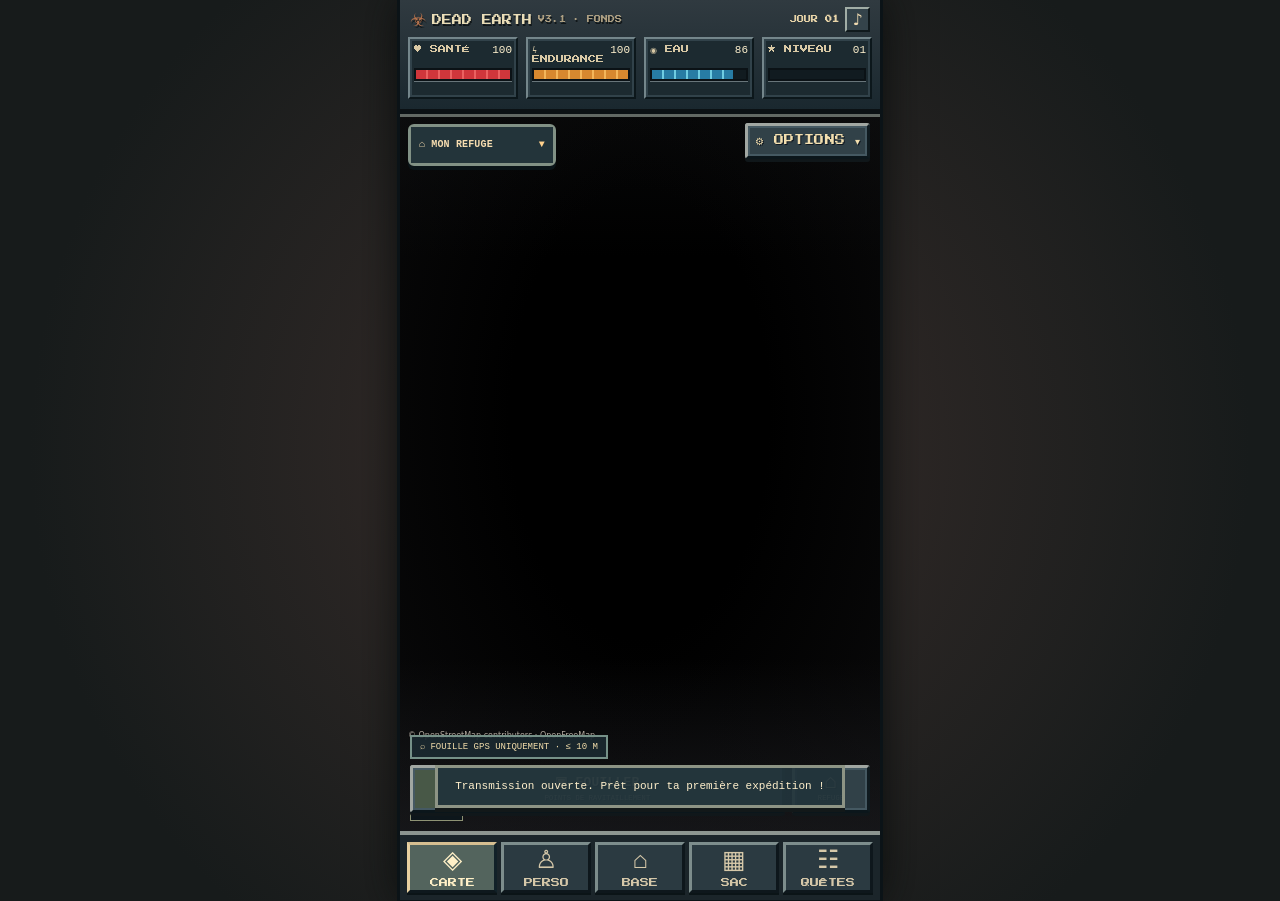
==== index .html @ 348d6e17 "Add files via upload" ====
<!doctype html>
<html lang="fr">
<head>
  <meta charset="utf-8">
  <meta name="viewport" content="width=device-width,initial-scale=1,viewport-fit=cover,maximum-scale=5">
  <meta name="theme-color" content="#151b20">
  <meta name="description" content="DEAD EARTH : un jeu mobile de survie zombie en pixel art sur une carte GPS du monde réel.">
  
  
  <link rel="preconnect" href="https://fonts.googleapis.com">
  <link href="https://fonts.googleapis.com/css2?family=Press+Start+2P&display=swap" rel="stylesheet">
  
  
  <title>DEAD EARTH — V3.1 Fonds externes</title>
<style>
:root{--bg:#15191c;--ink:#eadbc0;--muted:#b8ad92;--panel:#29383e;--panel-deep:#1b282f;--panel-light:#60727a;--edge:#8d9691;--dark:#0e161a;--red:#da4c4b;--gold:#e6a450;--blue:#59b9da;--green:#8dc07c;--orange:#e08c55;--pixel:'Press Start 2P','Courier New',monospace}
*{box-sizing:border-box}html,body{height:100%;margin:0}body{font-family:system-ui,-apple-system,'Trebuchet MS',sans-serif;color:var(--ink);background:radial-gradient(circle at center,#3b2f2c,#171b1b 78%)}button,input{font:inherit}button{cursor:pointer;-webkit-tap-highlight-color:transparent}button:disabled{opacity:.52;cursor:not-allowed;filter:grayscale(.3)}button:focus-visible,input:focus-visible{outline:2px solid #f0cb77;outline-offset:2px}button:active:not(:disabled){transform:translateY(2px)}[hidden]{display:none!important}.sr-only{position:absolute!important;height:1px;width:1px;overflow:hidden;clip:rect(0,0,0,0);white-space:nowrap}
#app{height:100dvh;width:100%;max-width:480px;margin:0 auto;background:#202629;display:flex;flex-direction:column;box-shadow:0 0 0 3px #0b1317,0 0 40px #090c0b}
.topbar{height:102px;flex:0 0 auto;padding:8px 8px 7px;background:linear-gradient(#303a40,#1a282f);border-bottom:5px solid #0b1114;box-shadow:0 3px 0 #626964;z-index:40;position:relative}
.top-line{height:23px;display:flex;align-items:center;justify-content:space-between;gap:10px;margin:0 2px 6px}.brand{font:10px var(--pixel);color:#eaddb7;display:flex;align-items:center;gap:6px;white-space:nowrap;text-shadow:1px 2px #111719}.brand .brand-icon{color:#b7734d;font:18px system-ui}.brand small{font:7px var(--pixel);color:#ad9f82;letter-spacing:0}.top-actions{display:flex;align-items:center;gap:6px}.day-pill{white-space:nowrap;font:7px var(--pixel);color:#e8d4a8}.tiny-button{width:25px;height:25px;padding:0;background:#34434a;border:2px solid;border-color:#a1ada6 #111a1d #111a1d #a1ada6;color:#f0dbb1}
.stats-strip{display:grid;grid-template-columns:repeat(4,minmax(0,1fr));gap:5px}.stat{background:#1c2a30;border:2px solid;border-color:#74868b #0c171b #0c171b #74868b;padding:5px 4px;height:57px;box-shadow:inset 0 0 0 2px #31424a}.stat-title{display:flex;justify-content:space-between;gap:1px;align-items:baseline;height:24px;font:clamp(6px,1.52vw,8px) var(--pixel);color:#d9c9a5}.stat-title strong{font:clamp(8px,2.1vw,11px) monospace;color:#fff2cf}.pixel-track{width:100%;height:13px;background:#111b20;border:2px solid #0b1216;box-shadow:0 1px #68757a;overflow:hidden}.pixel-track i{display:block;width:50%;height:100%;transition:width .25s steps(10,end)}.pixel-track i.red{background:repeating-linear-gradient(90deg,#cf363b 0 10px,#ea6160 10px 12px)}.pixel-track i.gold{background:repeating-linear-gradient(90deg,#d7882f 0 10px,#f4b65a 10px 12px)}.pixel-track i.blue{background:repeating-linear-gradient(90deg,#277ca4 0 10px,#6ecce2 10px 12px)}.pixel-track i.green{background:repeating-linear-gradient(90deg,#507e43 0 10px,#9ccc7b 10px 12px)}
.viewport{position:relative;flex:1;min-height:0;overflow:hidden;background:#564a40}.page{position:absolute;inset:0;display:none}.page.active{display:block}
#page-map{overflow:hidden;background:#6e665b}
.map-wrap,#map{position:absolute;inset:0;width:100%;height:100%;min-height:0!important}#map{background:#786c5e}#map canvas{outline:none;image-rendering:pixelated!important;touch-action:none}.map-vignette,.map-art-filter{position:absolute;inset:0;pointer-events:none}.map-vignette{background:radial-gradient(ellipse at 50% 42%,transparent 38%,#19191b66 100%),linear-gradient(180deg,#181a1c42,transparent 20%,transparent 76%,#1d1e22ab);z-index:1}.map-art-filter{opacity:.14;background:repeating-linear-gradient(135deg,#261e1a25 0 2px,transparent 2px 13px);mix-blend-mode:multiply;z-index:1}.map-fallback{position:absolute;z-index:3;top:43%;left:16px;right:16px;text-align:center;pointer-events:none;background:#18262bbd;font-size:11px;padding:12px}
.pixel-frame{border:5px solid;border-color:#6d8385 #101b21 #0b141a #8e9991;border-radius:6px;box-shadow:inset 0 0 0 3px #293a41,0 0 0 2px #11171a,0 4px 0 #101414;background:linear-gradient(136deg,#304047,#233239 68%,#273841);color:#eee2bf}
.map-top{position:absolute;z-index:15;left:10px;right:10px;top:10px;display:flex;gap:7px;justify-content:space-between;pointer-events:none}.map-top>*{pointer-events:auto}.sector-card{min-width:158px;max-width:60%;padding:10px 8px 8px;display:flex;flex-direction:column;gap:4px}.eyebrow{font:6px var(--pixel);color:#afc3ba;letter-spacing:.2px}.sector-card>strong{font:9px var(--pixel);letter-spacing:-.4px;white-space:nowrap;text-shadow:1px 2px #000}.mini-status{font:9px monospace;color:#eec49a}.mini-status b{color:#ff9b7b}.threat-track{height:6px;background:#111719;border:1px solid #101517}.threat-track div{height:100%;background:#d4624d;width:20%;transition:width .25s}.map-utilities{display:flex;flex-direction:column;gap:6px;align-items:flex-end}.pixel-button{background:#314148;color:#f3dfaf;border:3px solid;border-color:#a1a7a2 #0f1a1f #0b161b #a1a7a2;box-shadow:inset 0 0 0 2px #455962,0 3px 0 #10171a;border-radius:3px;font:10px 'Courier New',monospace;font-weight:900;text-shadow:1px 1px #111820;min-height:36px;padding:8px 9px;letter-spacing:.2px}.pixel-button:hover:not(:disabled){background:#46545a}.pixel-button.utility{font-size:9px;min-height:29px;padding:6px 7px;white-space:nowrap}.pixel-button.full{width:100%;margin-top:10px}.pixel-button small{display:block;font:7px 'Courier New',monospace;opacity:.85;margin-top:3px}.pixel-button.selected{color:#f7d994;border-color:#f3c87a #182027 #182027 #f3c87a}.pixel-button:disabled{opacity:.43}
.action-dock{position:absolute;z-index:18;left:12px;right:12px;bottom:174px;display:flex;gap:7px;align-items:flex-end}.remote-chip{position:absolute;bottom:100%;left:0;background:#1b2a30e5;border:2px solid #769188;padding:5px 8px;margin-bottom:6px;font:9px monospace;color:#f1dcaa;white-space:nowrap}.main-action{flex:1;height:48px;font-size:13px;line-height:1.1;text-align:center;background:#485847}.refuge-action{flex:0 0 78px;height:48px;font-size:21px;line-height:1;padding-top:3px}.refuge-action small{margin-top:1px}
.survivor-figure{position:absolute;z-index:12;left:50%;bottom:145px;width:min(63vw,246px);height:min(43vh,332px);pointer-events:none;transform:translateX(-50%);animation:heroIdle 2.1s ease-in-out infinite}.hero-target{position:absolute;left:50%;top:20%;height:min(210px,29vh);aspect-ratio:1;border:2px solid #ead09f77;border-radius:50%;transform:translateX(-50%);box-shadow:0 0 0 1px #1a18174f;pointer-events:none}.hero-target:before,.hero-target:after{content:"";position:absolute;background:#ead09f99}.hero-target:before{height:2px;width:16px;left:-9px;top:50%}.hero-target:after{width:2px;height:16px;top:-8px;left:50%}
@keyframes heroIdle{0%,100%{transform:translate(-50%,0)}50%{transform:translate(-50%,-3px)}}@keyframes heroWalk{0%,100%{transform:translate(-50%,-2px) rotate(-1deg)}50%{transform:translate(-50%,3px) rotate(1deg)}}@keyframes heroRun{0%,100%{transform:translate(-50%,-5px) rotate(-2deg)}50%{transform:translate(-50%,5px) rotate(2deg)}}@keyframes heroScavenge{0%,100%{transform:translate(-50%,0) rotate(-1deg)}50%{transform:translate(-50%,8px) rotate(5deg)}}@keyframes heroEat{0%,100%{transform:translate(-50%,0)}50%{transform:translate(-50%,-3px) rotate(-2deg)}}@keyframes heroHurt{0%,100%{filter:brightness(1);transform:translate(-50%,0)}50%{filter:brightness(1.5) sepia(.5);transform:translate(calc(-50% + 5px),0)}}
.survivor-figure.walk{animation:heroWalk .4s steps(2,end) infinite}.survivor-figure.run{animation:heroRun .24s steps(2,end) infinite}.survivor-figure.scavenge{animation:heroScavenge .48s steps(2,end) infinite}.survivor-figure.eat,.survivor-figure.drink{animation:heroEat .6s steps(2,end) infinite}.survivor-figure.hurt{animation:heroHurt .18s steps(2,end) 6}
.status-toast{position:absolute;z-index:21;left:25%;right:25%;bottom:52%;font:7px var(--pixel);text-align:center;color:#ffe9af;text-shadow:1px 2px #141615;pointer-events:none;opacity:0;transition:opacity .15s}.status-toast.show{opacity:1}
.game-panels{position:absolute;z-index:17;bottom:0;left:0;right:0;height:176px;display:flex;justify-content:space-between;align-items:flex-end;gap:16px;padding:0 7px 5px;pointer-events:none;background:linear-gradient(0deg,#1b2528bb,transparent 80%)}.game-panels>button{pointer-events:auto;text-align:left;font:inherit;cursor:pointer}.portrait-panel{height:165px;width:39%;max-width:183px;padding:7px 7px 6px;position:relative;display:flex;flex-direction:column;gap:2px;justify-content:space-between}.pocket-panel{height:165px;width:39%;max-width:183px;padding:7px 7px 6px;display:flex;flex-direction:column;gap:5px}.panel-title{font:clamp(7px,1.9vw,10px) var(--pixel);color:#f1ddb2;white-space:nowrap;text-shadow:2px 2px #090d0e}.hero-portrait{width:65%;height:72px;object-fit:cover;object-position:center 16%;border:3px solid;border-color:#718e8d #0c171b #0c171b #81908c;image-rendering:pixelated;background:#293337}.panel-mini-label{font:7px var(--pixel);color:#e7d2a2}.panel-mini-label.subtle{font-size:5px;white-space:nowrap;color:#b5bba8}.portrait-track{height:9px;border:2px solid #152025;background:#0e171b;width:100%;overflow:hidden}.portrait-track i{display:block;height:100%;width:45%;background:repeating-linear-gradient(90deg,#d94949 0 11px,#ef7272 11px 14px)}#miniEnergyBar{background:repeating-linear-gradient(90deg,#e6994a 0 11px,#ffc86d 11px 14px)}.mini-inventory{display:grid;grid-template-columns:repeat(3,1fr);gap:2px;align-content:stretch;flex:1;min-height:0}.mini-slot{min-width:0;min-height:0;position:relative;display:grid;place-items:center;overflow:hidden;background:#17242b;border:2px solid;border-color:#5b717a #0e181e #0e181e #5b717a}.mini-slot img{width:100%;height:100%;object-fit:cover;image-rendering:pixelated;mix-blend-mode:normal}.mini-slot em{position:absolute;bottom:0;right:0;background:#101b22c7;color:#fff4d5;text-shadow:1px 1px #000;padding:0 2px;font:9px monospace;font-weight:900;font-style:normal}.pocket-capacity{font:6px var(--pixel);color:#acb4a5;white-space:nowrap}
.mobile-nav{flex:0 0 auto;min-height:64px;display:grid;grid-template-columns:repeat(5,1fr);gap:4px;padding:7px 7px max(7px,env(safe-area-inset-bottom));background:#1b252a;border-top:4px solid #8d9691;z-index:30;position:relative}.nav-item{border:3px solid;border-color:#7d8d8c #0e171c #0e171c #7d8d8c;background:#2b3a41;color:#d6c8a9;box-shadow:0 2px #0b1417;padding:4px 1px 3px;display:flex;align-items:center;flex-direction:column;justify-content:center;gap:4px}.nav-item span{font:25px monospace;line-height:1}.nav-item b{font:clamp(6px,1.85vw,9px) var(--pixel);font-weight:400}.nav-item.active{background:#53645d;color:#fff0c7;border-color:#d6bf91 #112128 #0e181d #e7d1a1}
.scroll-page{overflow-y:auto;overscroll-behavior:contain;padding:16px 11px 28px;background:linear-gradient(#554b42ec,#292f2efd),repeating-linear-gradient(90deg,#605449 0 20px,#65594c 20px 21px)}.scroll-page h1{font:clamp(15px,4.5vw,22px) var(--pixel);line-height:1.6;color:#ffe9b5;margin:5px 2px 17px;text-shadow:3px 3px #141a1c}.page-panel,.character-card{padding:13px 12px;margin-bottom:14px}.pixel-heading{font:9px var(--pixel);color:#e9d9b2;border-bottom:2px solid #718887;padding-bottom:11px;margin-bottom:13px;line-height:1.65}.character-profile{display:grid;grid-template-columns:38% minmax(0,1fr);gap:12px;margin-bottom:15px;align-items:center}.character-image{height:190px;background:radial-gradient(#596454,#1e2c32);border:4px solid;border-color:#82918c #0d161a #0d161a #82918c;overflow:hidden;display:flex;justify-content:center;align-items:flex-end}.character-summary{min-width:0}.character-summary>b{font:9px var(--pixel);line-height:1.65;color:#ffdf9f;display:block;margin-bottom:10px}.character-summary>span{font:9px monospace;display:block;margin-bottom:10px}.character-summary strong{color:#9fcf8b}.info-line{display:flex;justify-content:space-between;gap:10px;margin:8px 0;font:11px monospace;color:#c1c9b8;border-bottom:1px dashed #6a7a77;padding-bottom:5px}.info-line strong{color:#e9dcbb;text-align:right}.help-text,.hint{color:#c7c4b5;font-size:12px;line-height:1.55}.metric-row,.meter-row{display:flex;justify-content:space-between;gap:10px;margin:10px 0 5px;font:11px monospace}.metric-row strong{color:#efd19c}.pixel-track.dark{background:#121a1e;margin-bottom:12px}.action-list{display:grid;gap:8px}.action-list .pixel-button{text-align:left;padding:11px}.base-visual{height:160px;border:4px solid #101a1e;display:flex;flex-direction:column;align-items:center;justify-content:center;gap:7px;background:radial-gradient(circle,#4c594b 4%,#26342f 55%,#1b292a)}.base-safe-square{height:77px;width:80px;border:4px solid #79b68a;box-shadow:0 0 20px #79b68a66;display:grid;place-items:center;font:67px monospace;color:#d3e6b7}.base-visual span{font:8px var(--pixel)}.inventory-grid{display:grid;grid-template-columns:repeat(3,minmax(0,1fr));gap:6px;margin-top:15px}.item-card{padding:5px;min-width:0;min-height:126px;display:flex;flex-direction:column;justify-content:space-between;align-items:center;background:#1a2930;border:3px solid;border-color:#6d858b #0e181d #0e181d #6d858b}.item-symbol{height:74px;width:100%;display:grid;place-items:center}.item-card b{font:10px monospace;color:#e5dfc3;text-align:center;line-height:1.1}.item-card small{font:9px monospace;color:#b9beb6}.item-card.empty{opacity:.5}.item-list{display:grid;gap:9px}.upgrade-card,.mission-card{background:#1a292f;border:3px solid;border-color:#5b777a #101b20 #101b20 #5b777a;padding:10px;display:flex;flex-wrap:wrap;align-items:center;justify-content:space-between;gap:8px}.upgrade-card>div{flex:1 1 160px}.upgrade-card strong,.mission-card strong{display:block;font:11px monospace;color:#f6e2b8}.upgrade-card p,.mission-card p{font:10px monospace;color:#aebbad;line-height:1.45;margin:5px 0 0}.upgrade-card button,.mission-card button{padding:7px 10px}.progress{height:10px;width:100%;background:#111e22;border:2px solid #121617;margin:6px 0}.progress>div{height:100%;background:repeating-linear-gradient(90deg,#689a70 0 10px,#a0c885 10px 12px)}.mission-card{display:block}.mission-card-head{display:flex;justify-content:space-between;gap:10px;font:10px monospace}.mission-card>button{margin-top:9px}.journal{max-height:210px;overflow-y:auto}.log-entry{display:grid;grid-template-columns:85px 1fr;gap:5px;font:11px monospace;padding:8px 0;border-bottom:1px dashed #60736f;color:#ddd3b8}.log-entry time{color:#b1a07d}.danger-button{color:#ffb5a3}
.drawer-scrim{position:fixed;inset:0;background:#0b1016c0;z-index:65}.drawer{position:fixed;z-index:70;left:50%;bottom:0;width:min(100%,480px);transform:translateX(-50%);border-bottom:0;border-radius:10px 10px 0 0;max-height:min(78dvh,680px);display:flex;flex-direction:column}.drawer-head{height:56px;padding:11px 12px;display:flex;align-items:center;justify-content:space-between;border-bottom:3px solid #111c1f;flex:0 0 auto}.drawer-head h2{font:11px var(--pixel);color:#ffe0a3;margin:0}.close-button{width:32px;height:32px;background:#263740;color:#f0caac;border:3px solid #7f9290;font:23px monospace;line-height:1}.drawer-body{padding:11px 12px 25px;overflow-y:auto;overscroll-behavior:contain}.poi-list{display:flex;gap:7px;overflow-x:auto;padding:3px 3px 11px;margin-bottom:9px}.poi-card{flex:0 0 142px;display:grid;grid-template-columns:30px 1fr;gap:7px;background:#1e3036;border:3px solid #5e7475;color:#dfd6bc;padding:8px;min-height:75px;text-align:left}.poi-card.active{border-color:#eccb84;background:#4b4c3a}.poi-symbol{font-size:26px;line-height:1}.poi-card b{font:10px monospace;display:block}.poi-card small{font:9px monospace;display:block;color:#b4bfae;margin-top:4px;line-height:1.2}.poi-danger{grid-column:1/-1;color:#ed8e82;font:10px monospace}.target-card{padding:12px;background:#17262b;border:3px solid;border-color:#6c8181 #0b171d #0b171d #6c8181}.target-eyebrow{color:#b8b99e;font:9px var(--pixel);line-height:1.65}.target-card h3{font:15px monospace;color:#f4d69a;margin:8px 0}.target-card>p{font-size:12px;color:#b9bcae;line-height:1.5;margin:8px 0}.target-info{display:flex;justify-content:space-between;gap:12px;flex-wrap:wrap;font:10px monospace;color:#c9c9ab;border-bottom:1px solid #556b67;padding:8px 0}.search-options{display:flex;gap:6px;margin:12px 0}.search-options button{flex:1;background:#2e4345;border:3px solid #627c7c;color:#e9d8b2;padding:7px 2px;font:10px monospace}.search-options button.active{background:#645c43;border-color:#eed19b}.target-card #searchBtn{width:100%;background:#505f45;min-height:46px;font:11px var(--pixel)}.btn{background:#314148;color:#f3dfaf;border:3px solid;border-color:#a1a7a2 #0f1a1f #0b161b #a1a7a2;min-height:33px;padding:8px;font:10px monospace;font-weight:bold;cursor:pointer}.btn:hover:not(:disabled){background:#40545b}.address-form{display:grid;gap:8px;margin:12px 0}.address-form label{font:9px var(--pixel);line-height:1.6;color:#d8cba8}.address-form input{background:#15242a;border:3px solid #6b7b7a;padding:12px;color:#f6e7c8;width:100%;border-radius:0;font-size:16px}.scan-meter{height:15px;background:#101b21;border:3px solid #617876;margin:12px 0}.scan-meter div{height:100%;width:0%;background:repeating-linear-gradient(90deg,#7ab77f 0 10px,#f2ba68 10px 14px)}.scan-counter{font:23px var(--pixel);text-align:center;color:#f3d49c;padding:7px 0}
.modal-backdrop{position:fixed;inset:0;background:#070b0de8;z-index:90;display:grid;place-items:center;padding:16px}.modal-card{width:min(100%,450px);max-height:90dvh;overflow-y:auto;padding:22px 18px}.modal-eyebrow{font:9px var(--pixel);color:#e57a64;line-height:1.7}.modal-card h2{font:20px var(--pixel);line-height:1.55;color:#f5d1a0;margin:14px 0}.modal-card>p{font-size:13px;line-height:1.6;color:#e0d4b8}.modal-actions{display:grid;grid-template-columns:1fr 1fr;gap:9px;margin-top:15px}.modal-actions .btn{min-height:46px}.combat-meter{margin:14px 0}.combat-meter>div:first-child{display:flex;justify-content:space-between;gap:10px;font:11px monospace}.combat-meter .progress>div{background:#d75e55}.toast{position:fixed;z-index:120;left:50%;bottom:92px;transform:translateX(-50%);width:min(90vw,410px);pointer-events:none;background:#22343bf2;color:#fff0cc;border:3px solid #8d9485;box-shadow:0 4px #121819;text-align:center;padding:11px 9px;font:11px monospace;line-height:1.4;opacity:0;transition:opacity .2s}.toast.show{opacity:1}
@media(min-width:750px){.topbar{height:114px}.stats-strip{gap:8px}.stat{height:62px}.survivor-figure{width:270px;height:380px}.map-utilities{gap:9px}}
@media(max-height:720px){.topbar{height:87px;padding-top:5px}.top-line{height:17px;margin-bottom:4px}.stats-strip .stat{height:48px}.stat-title{height:21px}.action-dock{bottom:151px}.game-panels{height:154px}.portrait-panel,.pocket-panel{height:143px}.hero-portrait{height:55px}.survivor-figure{bottom:124px;height:min(42vh,270px)}.mobile-nav{min-height:57px;padding-top:4px;padding-bottom:max(4px,env(safe-area-inset-bottom))}.nav-item span{font-size:21px}}
@media(max-width:345px){.brand{font-size:8px}.brand small{font-size:6px}.stat-title{font-size:6px}.action-dock{left:6px;right:6px}.sector-card{min-width:130px;padding:7px}.sector-card>strong{font-size:7px}.portrait-panel,.pocket-panel{width:41%}.survivor-figure{width:67vw}.panel-title{font-size:6px}.nav-item b{font-size:6px}}
@media(prefers-reduced-motion:reduce){.survivor-figure,.survivor-figure.walk,.survivor-figure.run,.survivor-figure.scavenge,.survivor-figure.eat,.survivor-figure.drink{animation:none}.pixel-track i{transition:none}}
.drawing-controls{position:absolute;z-index:29;top:31%;left:8px;right:8px;padding:9px;display:flex;justify-content:space-between;align-items:center;gap:6px}.drawing-controls span{font:8px monospace;flex:1}.drawing-controls button{font:11px monospace;background:#627360;border:2px solid #c1c5a2;color:#fff1c5;padding:7px}.map-zoom{display:flex;justify-content:end;gap:6px}.map-zoom button{font-size:18px;min-width:35px}.map-attribution{position:absolute;bottom:221px;left:9px;z-index:2;color:#f1e6d7;font:8px system-ui;text-shadow:1px 1px 2px #0009;opacity:.8;pointer-events:none}

/* V0.3 : proportions du HUD tirées de la fiche de survivant et carte dégagée. */
.survivor-figure{width:min(50vw,205px);height:min(37vh,290px);bottom:150px}
.hero-target{height:min(170px,24vh)}
.map-art-filter{opacity:.12}
.game-panels{background:linear-gradient(0deg,#182025ed 0%,#18202577 50%,transparent 88%)}

.map-attribution{bottom:229px;opacity:.68}
@media(max-height:720px){.survivor-figure{bottom:133px;width:min(48vw,185px);height:min(36vh,235px)}}
@keyframes avatarNibble{50%{transform:translateY(6px) rotate(3deg)}}@keyframes avatarDrink{50%{transform:translateY(-7px) rotate(-4deg)}}@keyframes avatarWalk{50%{transform:translateY(-7px)}}@keyframes avatarScavenge{50%{transform:translateY(10px) rotate(6deg)}}

/* Version 0.4 : la carte est désormais dégagée, HUD uniquement en haut. */
.map-top{left:auto;right:10px;top:9px;display:block;z-index:24}
.map-utilities{display:flex;flex-direction:column;align-items:flex-end;position:relative}
.map-menu-toggle{min-height:36px!important;min-width:112px;font:10px var(--pixel)!important;line-height:1.5;letter-spacing:.1px}
.map-tools-panel{width:146px;padding:8px;display:flex;flex-direction:column;align-items:stretch;gap:7px;margin-top:7px;max-width:calc(100vw - 20px);background:#24343bfa;box-shadow:0 8px 0 #0b1014ba}
.map-tools-panel .pixel-button{min-height:38px;text-align:center;font-size:10px}
.map-tools-panel .map-zoom{display:flex;gap:7px}
.map-tools-panel .map-zoom button{flex:1;font-size:18px}
.menu-mode{font:9px monospace;color:#c5c6ae;text-align:center;margin-top:2px}
.action-dock{bottom:18px;left:10px;right:10px;z-index:18}
.survivor-figure{bottom:87px;width:min(41vw,174px);height:min(32vh,262px);z-index:7}
.hero-target{height:min(155px,21vh)}
.map-attribution{bottom:91px;left:8px;z-index:2;opacity:.73}
.remote-chip{font-size:9px}
.drawing-controls{top:auto;bottom:103px;left:8px;right:8px;max-width:440px;padding:9px;z-index:31;background:#283b3fef}
.drawing-controls span{font:10px monospace;line-height:1.4}
.drawing-controls button{min-width:65px;min-height:40px}
.drawing-controls button:disabled{opacity:.4}
#safeZoneStatus{line-height:1.65}
@media(max-height:720px){.action-dock{bottom:15px}.survivor-figure{bottom:81px;width:min(36vw,154px);height:min(28vh,218px)}.map-attribution{bottom:88px}.drawing-controls{bottom:91px}}
@media(max-width:345px){.map-menu-toggle{min-width:100px}.survivor-figure{width:39vw}.action-dock{left:7px;right:7px}}

/* Canvas GPS : la carte centrale occupe toute la zone de jeu. */
#map{position:absolute;inset:0;width:100%;height:100%;overflow:hidden;touch-action:none}
.fast-map-canvas{width:100%;height:100%;display:block;touch-action:none;cursor:grab;image-rendering:pixelated}
.fast-map-canvas:active{cursor:grabbing}


/* DEAD EARTH V0.6 : menu Base - abris évolutifs & artisanat */
.base-panel{position:relative}
.base-mini-rank{float:right;color:#d5ac72;font:9px monospace;letter-spacing:.4px}
.base-diorama{height:214px;position:relative;overflow:hidden;border:4px solid #10171b;background:#242d2b;isolation:isolate;image-rendering:pixelated}
.base-sky{position:absolute;inset:0 0 35%;background:linear-gradient(#25333c,#566057)}
.base-ground{position:absolute;bottom:0;width:100%;height:40%;background:repeating-linear-gradient(90deg,#565248 0 22px,#5e584b 22px 42px);border-top:8px solid #303b34}
.base-hut{position:absolute;left:50%;bottom:34px;width:116px;height:101px;transform:translateX(-50%);filter:drop-shadow(7px 8px 0 #141d1b77)}
.base-wall{position:absolute;bottom:0;left:9px;width:96px;height:67px;background:repeating-linear-gradient(90deg,#665b47 0 11px,#453b32 11px 14px,#857055 14px 24px);border:6px solid #34362f}
.base-roof{position:absolute;top:1px;left:0;width:116px;height:46px;background:#67513b;clip-path:polygon(50% 0,100% 100%,0 100%);filter:drop-shadow(0 5px #241e1b)}
.base-door{position:absolute;bottom:0;left:43px;width:31px;height:48px;background:#171d1a;border:5px solid #403b2e}
.base-window{display:none;position:absolute;right:23px;bottom:31px;width:19px;height:19px;background:#81a5a2;border:4px solid #272a26}
.base-fence{position:absolute;bottom:27px;width:27%;height:45px;border-left:6px solid #493d31;border-right:6px solid #493d31;background:repeating-linear-gradient(90deg,#514535 0 13px,#392e27 13px 17px,transparent 17px 24px)}
.base-fence.left{left:3%}.base-fence.right{right:3%}
.base-scene-details{position:absolute;bottom:9px;left:9px;right:9px;display:flex;justify-content:space-between;color:#b6a170;font-size:17px}
.base-scene-label{position:absolute;top:9px;left:10px;padding:6px 8px;background:#151c1dde;border:2px solid #77837a;color:#f2dbad;font:10px monospace;font-weight:bold}
.base-diorama.tier-2 .base-wall{background:repeating-linear-gradient(90deg,#756a56 0 19px,#443c32 19px 24px);border-color:#44392d}
.base-diorama.tier-2 .base-roof{background:#795943}
.base-diorama.tier-3 .base-wall{background:repeating-linear-gradient(90deg,#6e7470 0 21px,#383f3d 21px 26px);border-color:#394441}
.base-diorama.tier-3 .base-roof{background:#677875}
.base-diorama.tier-3 .base-window,.base-diorama.tier-4 .base-window,.base-diorama.tier-5 .base-window{display:block}
.base-diorama.tier-4 .base-hut,.base-diorama.tier-5 .base-hut{width:155px;height:117px}
.base-diorama.tier-4 .base-wall,.base-diorama.tier-5 .base-wall{width:135px;height:89px;background:repeating-linear-gradient(0deg,#686b66 0 20px,#454c4b 20px 25px);border-color:#262e32}
.base-diorama.tier-4 .base-roof,.base-diorama.tier-5 .base-roof{top:0;width:155px;height:33px;clip-path:none;background:repeating-linear-gradient(90deg,#45545c 0 16px,#293b42 16px 20px);border:5px solid #263039}
.base-diorama.tier-4 .base-door,.base-diorama.tier-5 .base-door{left:59px;height:58px;background:#20272b;border-color:#53666b}
.base-diorama.tier-5 .base-wall{background:repeating-linear-gradient(0deg,#7e7e73 0 14px,#414a4a 14px 20px)}
.base-diorama.tier-5 .base-roof{background:repeating-linear-gradient(90deg,#748586 0 19px,#394b51 19px 23px)}
.base-diorama.tier-5 .base-fence{background:repeating-linear-gradient(90deg,#556d70 0 12px,#26383e 12px 16px,transparent 16px 20px);border-color:#374c51;height:57px}
.base-level-steps{display:grid;grid-template-columns:repeat(5,1fr);gap:5px;margin-top:11px}
.base-level-step{padding:5px 1px;background:#1b282d;border:2px solid #43565c;color:#798886;text-align:center;font:12px monospace}
.base-level-step.done{border-color:#d4b57b;background:#516149;color:#f5e6c7}
.base-level-step.current{box-shadow:inset 0 0 0 2px #e8c17e}
.base-section-hint{font:11px monospace;line-height:1.55;color:#b8c5b9;margin:-1px 1px 12px}
.base-build-grid{display:grid;grid-template-columns:repeat(2,minmax(0,1fr));gap:8px}
.base-build{background:#1b2b30;border:3px solid;border-color:#6a8080 #101c20 #101c20 #6a8080;padding:10px;min-width:0;display:flex;flex-direction:column;gap:8px}
.base-build-top{display:flex;align-items:center;gap:7px;min-height:34px}
.base-build-symbol{font:22px monospace;color:#f0bc7b}
.base-build-name{font:11px monospace;font-weight:700;color:#eee2c5;line-height:1.25}
.base-build-desc{flex:1;font:10px monospace;color:#aec0b4;line-height:1.45}
.base-build-status{font:9px monospace;color:#cfc7a8}
.base-build .pixel-button{width:100%;font-size:9px;min-height:32px;padding:5px}
.base-build .pixel-button:disabled,.base-small-btn:disabled{opacity:.45}
.base-upgrade-heading{color:#e9d6b0;font:11px monospace;line-height:1.35}
.base-cost-line{color:#e1c39a;font:10px monospace;margin-top:5px;line-height:1.4}
.base-production-row,.base-weapon-card{background:#19282e;border:3px solid;border-color:#60777c #0e171b #0e171b #60777c;padding:10px;display:grid;gap:7px}
.base-production-head,.base-weapon-head{display:flex;justify-content:space-between;align-items:center;gap:6px;font:11px monospace;color:#efe0bf}
.base-production-row p,.base-weapon-card p{font:10px monospace;color:#b7c2b2;margin:0;line-height:1.5}
.base-production-row button,.base-weapon-card button{min-height:31px}
.base-weapon-bar{height:8px;border:2px solid #172125;background:#0f1719}
.base-weapon-bar>i{height:100%;display:block;background:#d0a56b;transition:width .2s}
.base-weapon-card.is-broken{border-color:#a45c55 #0e171b #0e171b #a45c55}
.base-weapon-card.is-broken .base-weapon-head{color:#ffb2a5}
.base-weapon-bar.is-broken{border-color:#a45c55;background:repeating-linear-gradient(90deg,#481f22 0 5px,#20181b 5px 10px)}
.base-weapon-actions{display:flex;gap:6px;flex-wrap:wrap}
.base-weapon-actions button{flex:1;font:10px monospace;padding:7px;background:#30464d;color:#eedbb6;border:3px solid;border-color:#859998 #101b20 #101b20 #859998}
.base-weapon-actions button:disabled{opacity:.45}
.base-privacy{padding:0 7px 14px;text-align:center}
.base-build .base-build-status{line-height:1.55}
.base-build.is-built{border-color:#9fb58b #101c20 #101c20 #9fb58b}
.base-progress-line{height:7px;background:#101a1d;border:1px solid #40595b;margin:4px 0}
.base-progress-line>i{display:block;height:100%;background:repeating-linear-gradient(90deg,#8eb17c 0 12px,#c4da9d 12px 14px)}
.cost-tag{display:inline-block;font:9px monospace;line-height:1.4;border:1px solid #5b7472;background:#25383a;padding:3px 4px;margin:2px 2px 0 0}
.cost-tag.short{color:#ffb3a6;border-color:#a45754;background:#4b292c}
.base-feature-content{font:11px monospace;line-height:1.5;color:#d6d1b4}
.base-feature-content p{margin:7px 0}
.base-feature-content .pixel-button{font-size:10px;padding:7px;min-height:32px}
.storage-metric{display:flex;align-items:center;justify-content:space-between;gap:8px;margin-bottom:7px}
.storage-rows{display:grid;gap:6px;margin-top:11px}
.storage-row{display:grid;grid-template-columns:minmax(0,1fr) auto auto;gap:6px;align-items:center;border:1px solid #50666a;background:#1b2d31;padding:6px}
.storage-row b{font:10px monospace;line-height:1.5;overflow-wrap:anywhere}
.storage-row small{display:block;color:#c8c1a3}
.storage-row button{padding:5px;font:10px monospace;background:#345158;color:#fff0ce;border:2px solid #718888;min-height:31px}
.storage-row button:disabled{opacity:.35}
.radio-message{border:2px solid #536b69;background:#1b2b31;padding:10px;margin:9px 0}
.radio-message>strong{font:11px monospace;color:#f2d5a4}
.radio-message small{color:#bcbea9}
.radio-message button{margin-top:7px;max-width:100%}
@media(max-width:360px){.base-build-grid{grid-template-columns:1fr}.base-diorama{height:180px}.base-hut{transform:translateX(-50%) scale(.85);transform-origin:bottom center}}


/* DEAD EARTH V1.0 — reconquête progressive des villages et secteurs */
.territory-campaign{position:absolute;z-index:14;top:9px;left:8px;width:min(65%,265px);padding:8px 9px 9px;background:#202d30eF;max-height:200px;overflow:auto;box-shadow:0 3px 0 #0a1418;pointer-events:auto}
.campaign-head{display:flex;justify-content:space-between;align-items:center;gap:5px;font-family:var(--pixel,'Courier New'),monospace;font-size:8px;color:#fff0c5;line-height:1.5}
.campaign-head b{min-width:0;overflow-wrap:anywhere}.campaign-head span{background:#714439;color:#ffe0bf;padding:3px;font-size:7px;white-space:nowrap}
.territory-campaign p,.campaign-base-copy,.territory-quest-card p{font:11px/1.4 'Courier New',monospace;color:#eadab9;margin:5px 0}
.territory-campaign small,.territory-quest-card small{display:block;color:#b6c2b9;font:9px/1.4 'Courier New',monospace;margin-top:5px}
.campaign-track{height:10px;background:#11191c;border:2px solid #4b6168;overflow:hidden;margin:6px 0}
.campaign-track i{display:block;height:100%;background:repeating-linear-gradient(90deg,#c75c4c 0 10px,#eb9570 10px 13px);transition:width .25s}
.campaign-go{font:10px 'Courier New',monospace;font-weight:900;border:3px solid #e6b97c;background:#735c36;color:#fff5d4;min-height:34px;display:block;width:100%;margin:6px 0 2px;cursor:pointer}
.territory-base{margin-bottom:12px}.territory-quest-card{border:3px solid #775f46;background:#283536;padding:10px;margin-bottom:12px}.territory-quest-card strong{font:10px/1.5 'Courier New',monospace;color:#f4d594}
@media(max-width:360px){.territory-campaign{width:67%;max-height:168px;padding:6px}.campaign-head{font-size:7px}.territory-campaign small{font-size:8px}}

/* V1.1 : progression territoriale par cercles réels */
.zone-list{display:grid;gap:8px;margin-top:10px;max-height:160px;overflow-y:auto}
.zone-safe-line{display:grid;grid-template-columns:1fr auto;gap:3px 8px;align-items:center;background:rgba(10,26,23,.62);border:2px solid #486b57;padding:7px;color:#e9ebc9;font:11px monospace}
.zone-safe-line span{color:#a8eaba;font-size:10px}.zone-safe-line small{grid-column:1/-1;color:#d2bda2}
.zone-safe-btn{border:2px solid #81a795;background:#30473e;color:#fff4cd;padding:6px 9px;cursor:pointer;font:11px monospace}
.zone-safe-line .zone-safe-btn{grid-column:1/-1;text-align:center}
.zone-help{font-size:11px;color:#f5dfab}
#zoneConfirm:disabled{opacity:.45}

.zombie-sector-info{margin:8px 0;padding:8px;border:2px solid #8e614d;background:rgba(45,33,30,.95);font:10px/1.45 "Courier New",monospace;color:#f5dec0}
.zombie-sector-info b{display:block;font-size:10px;color:#ffad83}
.zombie-sector-info span,.zombie-sector-info small{display:block;margin-top:3px}
.zombie-sector-info small{color:#bfc5ad;font-size:9px}

/* DEAD EARTH V2.0 LIGHT — aucune image raster, uniquement pictogrammes et motifs CSS. */
.survivor-figure .survivor-avatar-symbol{display:block;text-align:center;font-size:clamp(64px,17vw,112px);line-height:1.65;filter:drop-shadow(3px 4px 0 #121a1bb5)}
.character-image{align-items:center;justify-content:center;position:relative;background:radial-gradient(ellipse at 50% 45%,#667361 0%,#394b49 55%,#1e2c32 100%)}
.character-image .survivor-avatar-symbol{width:100%;height:100%;display:flex;align-items:center;justify-content:center;position:relative;filter:drop-shadow(4px 5px 1px #131d2290)}
.character-image .survivor-head-icon{font-size:clamp(64px,17vw,90px);line-height:1}
.character-image .survivor-pack-icon{position:absolute;font-size:clamp(24px,6vw,32px);right:3%;bottom:16%;transform:rotate(16deg)}
.character-image.anim-eat .survivor-avatar-symbol{animation:avatarNibble .65s steps(2,end) infinite}
.character-image.anim-drink .survivor-avatar-symbol{animation:avatarDrink .7s steps(2,end) infinite}
.character-image.anim-walk .survivor-avatar-symbol{animation:avatarWalk .48s steps(2,end) infinite}
.character-image.anim-run .survivor-avatar-symbol{animation:avatarWalk .22s steps(2,end) infinite}
.character-image.anim-scavenge .survivor-avatar-symbol{animation:avatarScavenge .5s steps(2,end) infinite}
.character-image.anim-hurt .survivor-avatar-symbol{filter:sepia(.6) saturate(1.5)}
.item-symbol{height:74px}
.item-emoji{font-family:system-ui,'Apple Color Emoji','Segoe UI Emoji',sans-serif;font-size:clamp(33px,10vw,52px);line-height:1;display:grid;place-items:center;min-height:64px;width:100%;filter:drop-shadow(3px 4px 0 #111a1d66)}
@media(prefers-reduced-motion:reduce){.character-image .survivor-avatar-symbol{animation:none!important}}

/* V2.3 LIGHT : réseau électrique du refuge, sans images externes */
.generator-box{border:2px solid #687b76;padding:12px!important;background:linear-gradient(150deg,#263733,#1b282b)}
.generator-meter-head{display:flex;gap:8px;justify-content:space-between;align-items:center;font:11px monospace;margin:11px 0 5px;color:#f1e0a7}
.generator-meter{height:20px;padding:2px;border:2px solid #0f1a1c;background:#0c161a;box-shadow:inset 2px 2px #071011}
.generator-meter i{display:block;height:100%;background:repeating-linear-gradient(90deg,#c99844 0 12px,#e6b15c 12px 16px);transition:width .3s linear}
.generator-time{font-weight:bold;color:#e8cc85!important;margin:8px 0!important}
.generator-stock{font-size:11px!important;color:#d4e2d3!important;margin:8px 0!important}
.generator-buttons{display:flex;gap:8px;margin:9px 0}
.generator-buttons>button{flex:1;min-width:0;font-size:10px!important;padding:10px 4px!important}
.generator-power-btn{width:100%;min-height:44px;margin:4px 0 9px;background:#46614d!important}
.generator-power-btn.generator-on{background:#7b3e36!important}
.generator-hint{font-size:10px!important;color:#c1b8a3!important}
@media(max-width:355px){.generator-buttons{flex-wrap:wrap}.generator-buttons>button{min-width:90px}}

/* Réseau électrique et éclairage : panneau compact, lisible sur téléphone. */
.electric-grid{display:grid;gap:7px;margin:12px 0}
.electric-consumer{border:2px solid #536968;background:#1c2d31;padding:9px;display:grid;grid-template-columns:minmax(0,1fr) auto;align-items:center;gap:9px}
.electric-consumer strong{font:11px monospace;color:#e6dcba}
.electric-consumer small{display:block;color:#afc4b9;font:10px/1.55 monospace;margin-top:4px}
.electric-consumer button{min-width:76px;min-height:39px}
.electric-consumer .state-on{color:#a9ebbd}.electric-consumer .state-off{color:#f0aa87}
.electric-status{font:11px/1.6 monospace;color:#d6d2af;line-height:1.55}
.electric-meter{height:15px;border:2px solid #101a1f;background:#121c22;margin:7px 0}
.electric-meter i{display:block;background:repeating-linear-gradient(90deg,#6fc7ad 0 12px,#8fe2a7 12px 16px);height:100%;transition:width .2s}
.electric-alert{font:10px/1.6 monospace;color:#f2b0a0;margin:7px 0}
.generator-condition{font:10px monospace;margin-top:9px;color:#c6e0d0}
.generator-condition .progress{margin-top:6px}
#page-map #nightClock{position:absolute;z-index:8;left:10px;bottom:10px;font:10px monospace;background:#0c171dc9;border:1px solid #8e9274;padding:4px 6px;color:#f3dda0;pointer-events:none}
@media(max-width:360px){.electric-consumer button{min-width:66px;font-size:10px}}

/* V2.5 · Lisibilité de la grille des armes et déblocages */
.base-build-status small{color:#d2bc91;font-size:9px;line-height:1.3}
.base-weapon-card .base-cost-line{display:flex;gap:4px;flex-wrap:wrap}
.base-weapon-card .cost-tag{display:inline-block;margin:2px;padding:3px 4px;font-size:9px}
.base-weapon-card .base-weapon-actions{display:grid;grid-template-columns:repeat(2,minmax(0,1fr));gap:5px}
.base-weapon-card .base-weapon-actions button{width:100%;min-width:0;overflow-wrap:anywhere;font-size:10px}
@media(max-width:360px){.base-weapon-card .base-weapon-actions{grid-template-columns:1fr}}

/* V3.0 — Inventaire dynamique, 50 objets supplémentaires, mobile d’abord. */
.bag-catalog{margin-top:13px;margin-bottom:7px;display:grid;gap:10px}
.bag-mode-buttons{display:grid;grid-template-columns:1fr 1fr;gap:7px}
.bag-mode-buttons .pixel-button{font-size:10px;min-height:38px;padding:7px 4px}
.bag-mode-buttons .pixel-button.selected{background:#4a6150;color:#ffefc6;border-color:#c4b989 #13201a #13201a #c4b989}
.bag-filter-row{display:grid;gap:7px}
.bag-filter-row select,.bag-filter-row input{width:100%;min-width:0;background:#18282d;color:#f5e8c8;border:2px solid #78918b;border-radius:2px;padding:9px;font:13px monospace;min-height:42px}
.bag-filter-row select:focus,.bag-filter-row input:focus{outline:2px solid #d9aa72;outline-offset:1px}
.bag-count{color:#b9d2c0;font:10px/1.5 monospace;margin:0 2px}
.inventory-grid{grid-template-columns:repeat(3,minmax(0,1fr));gap:7px}
.item-card{min-width:0;width:100%;min-height:126px;position:relative;padding:6px 4px;text-align:center;cursor:pointer;appearance:none;-webkit-appearance:none}
.item-card:focus-visible{outline:3px solid #ffdb95;outline-offset:2px}.item-card:active{filter:brightness(1.13)}
.item-card small{line-height:1.4;color:#c0bca8;text-align:center}.item-card.empty{opacity:.68}
.item-card .item-symbol{height:53px}.item-card .item-emoji{font-size:29px}
.item-card .bag-rarity{display:block;width:100%;font:9px monospace;line-height:1.2;text-align:center;color:#d8bf92;margin:2px 0}
.item-card.rarity-rare .bag-rarity{color:#91caff}.item-card.rarity-legendaire .bag-rarity{color:#edd386}
.item-card .bag-equipped{position:absolute;top:3px;right:3px;color:#bbefb6;font-size:11px}
.bag-detail{display:grid;gap:9px;margin:10px 0;font:12px/1.55 monospace}
.bag-detail>div{border-bottom:1px dashed #5d7878;padding-bottom:6px}
.bag-detail strong{color:#f3dfaf}.bag-meta{color:#bed0be}
.bag-detail .bag-bonus{color:#a4dcb4}.bag-actions{display:flex;gap:6px;flex-wrap:wrap}
.bag-actions button{min-height:40px}
.bag-empty{grid-column:1/-1;padding:18px;text-align:center;color:#c3bfaa;font:12px/1.6 monospace}

</style>
<style>

/* DEAD EARTH V1.7 — nom modifiable au crayon dans la fiche Perso */
#page-survivor .survivor-name-heading{display:flex;align-items:flex-start;gap:6px;min-width:0;margin-bottom:10px}
#page-survivor #survivorDisplayName{font:9px var(--pixel,monospace);line-height:1.65;color:#ffdf9f;overflow-wrap:anywhere;min-width:0;flex:0 1 auto}
#page-survivor .survivor-edit-pencil{flex:0 0 auto;display:grid;place-items:center;min-width:32px;min-height:32px;padding:2px 6px;background:#30444b;color:#ffe09e;border:2px solid;border-color:#8eaaa3 #0c1a20 #0c1a20 #8eaaa3;border-radius:2px;cursor:pointer;font:20px monospace}
#page-survivor .survivor-edit-pencil:focus-visible{outline:2px solid #f4ca6c;outline-offset:2px}
#page-survivor .survivor-name-inline[hidden]{display:none!important}
#page-survivor .survivor-name-inline{margin:0 0 10px;min-width:0}
#page-survivor .survivor-name-label{display:block;font:10px monospace;color:#efddb0;margin-bottom:5px}
#page-survivor .survivor-name-controls{display:flex;flex-wrap:wrap;gap:4px;align-items:stretch;min-width:0}
#page-survivor .survivor-name-controls input{min-width:90px;flex:1 1 90px;width:100%;max-width:100%;height:36px;padding:6px;background:#101c22;border:2px solid #7e958b;border-radius:2px;color:#f8e8bb;font:12px 'Courier New',monospace;font-weight:700;outline-offset:2px}
#page-survivor .survivor-name-controls input::placeholder{color:#a5b0a7}
#page-survivor .survivor-name-controls button{flex:1 1 35px;min-height:33px;font-size:13px;max-width:50px;padding:4px}
#page-survivor .survivor-name-inline .help-text{margin:6px 0 0;font-size:10px}



</style>
<style id="v08-map-design">#page-map .survivor-figure{display:none!important}
</style>

<style id="dead-earth-v12-zone-ui">
/* V1.2 : le village est désormais un bouton ouvrant le menu de reconquête. */
.territory-campaign{position:absolute;z-index:14;top:10px;left:8px;width:clamp(155px,calc(100% - 132px),265px);padding:0;max-height:min(72%,470px);overflow:visible;background:rgba(22,35,37,.95);border:3px solid #819185;box-shadow:0 4px 0 #0a1418;pointer-events:auto}
.territory-campaign.is-open{overflow:visible}
.village-toggle{appearance:none;display:flex;align-items:center;justify-content:space-between;width:100%;min-height:40px;gap:8px;padding:8px 10px;background:#23343a;color:#f7ddb0;border:0;text-align:left;cursor:pointer;font:bold 11px/1.45 'Courier New',monospace;letter-spacing:.15px}
.village-toggle:focus-visible{outline:2px solid #f2cc8e;outline-offset:2px}
.village-title{min-width:0;overflow-wrap:anywhere;text-transform:uppercase}
.village-arrow{color:#ffd18c;flex-shrink:0}
.village-panel{max-height:min(61vh,400px);overflow-y:auto;overscroll-behavior:contain;border-top:2px solid #586c65;padding:10px 9px 12px;scrollbar-width:thin;scrollbar-color:#7a8c79 #223135}
.village-panel[hidden]{display:none!important}
.village-panel .campaign-head{font-size:9px}
.zone-section-label{margin:13px 0 6px;font:bold 10px/1.4 'Courier New',monospace;color:#ffdc98}
.zone-requirements{display:grid;grid-template-columns:1fr;gap:5px;margin:7px 0}
.zone-resource{display:flex;justify-content:space-between;align-items:center;gap:8px;min-height:26px;padding:5px 7px;border:1px solid #4a665c;background:#122920;color:#eff6d8;font:10px/1.3 'Courier New',monospace}
.zone-resource span{white-space:nowrap;font-weight:bold}
.zone-resource.enough span{color:#8de4a7}.zone-resource.missing{border-color:#9d564e;background:#3a2927}.zone-resource.missing span,.zone-hint.missing,.zone-blocked{color:#ffc0a0!important}
.zone-hint{color:#a9dfbb;font:10px/1.5 'Courier New',monospace;margin:7px 0}
.zone-safe-line .zone-requirements{grid-column:1/-1}
.zone-safe-line .zone-resource{font-size:10px}
.zone-safe-line{border-color:#57785f}
.zone-modal-subtitle{display:block;margin:12px 0 7px;color:#ffe3ab;font:bold 11px 'Courier New',monospace}
.territory-base .zone-requirements{max-width:390px}
@media(max-width:360px){.territory-campaign{width:clamp(155px,calc(100% - 132px),230px)}.village-toggle{font-size:10px;padding:7px}.village-panel{max-height:58vh}}

</style>

<style id="v15-detection-style">
  /* Une seule commande dans le menu Options, avec un HUD discret en jeu. */
  #mapToolsPanel{width:min(246px,calc(100vw - 22px));max-height:min(74dvh,550px);overflow-y:auto;overscroll-behavior:contain}
  .detection-options{margin-top:3px;padding:9px 7px;background:#15252ada;border:2px solid #5a786d;display:flex;flex-direction:column;gap:7px;min-width:0}
  .detection-options strong{font:8px var(--pixel,monospace);color:#f0d5a0;line-height:1.7}
  .detection-options .pixel-button{min-height:42px!important;font:9px monospace!important}
  .detection-mode-text{font:11px monospace;color:#b6ddba;line-height:1.5}
  .detection-options label{display:flex;align-items:center;justify-content:space-between;gap:6px;font:bold 10px monospace}
  .detection-options input[type="range"]{accent-color:#d3ad73;width:100%;height:24px;cursor:pointer}
  .detection-options p{margin:0;font:10px/1.6 monospace;color:#adbdb5}
  .detection-hud{position:absolute;z-index:17;top:66px;right:9px;width:clamp(112px,36%,159px);min-height:71px;padding:7px 8px;background:#19282edc;pointer-events:none;text-align:left}
  .detection-hud strong{display:block;font:8px/1.7 var(--pixel,monospace);color:#e4d5a2}
  .detection-hud span{display:block;margin-top:4px;font:10px monospace;color:#ccdcce;line-height:1.4}
  .detection-hud small{display:block;margin-top:4px;font:9px/1.3 monospace;color:#b9d1c1}
  .detection-meter{width:100%;height:7px;margin-top:7px;background:#0b191e;border:1px solid #668177}
  .detection-meter i{display:block;height:100%;width:0;background:#81c78f;transition:width .2s linear}
  .detection-hud.alert{border-color:#c57d5e #321c17 #321c17 #c57d5e;box-shadow:0 0 12px #c85c4c77}
  .detection-hud.alert strong,.detection-hud.alert small{color:#ffa581}
  .detection-hud.alert .detection-meter i{background:#f17558}
  @media(max-height:690px){.detection-hud{top:51px;min-height:57px;padding:5px 7px}.detection-hud strong{font-size:7px}.detection-hud small{font-size:8px}}
  @media(max-width:355px){.detection-hud{width:126px}.detection-hud strong{font-size:7px}}

</style>
<style id="dead-earth-v16-map-cleanup">
/* Bouton village compact ; le panneau de gestion conserve sa largeur à l'ouverture. */
#page-map .territory-campaign:not(.is-open){
  width:min(148px,calc(100% - 100px));
  max-width:148px;
}
#page-map .territory-campaign.is-open{
  width:min(265px,calc(100% - 88px));
  max-width:265px;
}
#page-map .village-toggle{min-height:36px;gap:5px;padding:6px 8px;font-size:10px}
#page-map .village-title{overflow:hidden;text-overflow:ellipsis;white-space:nowrap;overflow-wrap:normal;flex:1}
#page-map .village-arrow{flex-shrink:0}
/* Retirer uniquement l'affichage flottant « Mode passif » : les mécaniques
   de détection, le micro et les réglages Options restent opérationnels. */
#page-map #detectionHud{display:none!important}

</style>
<style>
/* DEAD EARTH V1.8 — infos de récupération selon le soleil, page Perso uniquement */
#page-survivor .rest-cycle-panel{margin-top:12px;padding:11px 12px;display:grid;gap:6px;background:#1c2a2d;color:#f3e0b3;border:3px solid;border-color:#668183 #101e26 #101e26 #668183;box-shadow:3px 3px 0 #0b1115}
#page-survivor .rest-cycle-panel strong{font:10px/1.6 var(--pixel,monospace);color:#f8cc7f}
#page-survivor .rest-cycle-panel.night strong{color:#a4caff}
#page-survivor .rest-cycle-panel span{font:11px/1.5 var(--font-body,Arial,sans-serif);color:#f1e8d1}
#page-survivor .rest-cycle-panel small{font:10px/1.5 var(--font-body,Arial,sans-serif);color:#afc3bc}

/* V1.9 — Emplacements d'équipement 2 × 2 sous le survivant */
#page-survivor .character-portrait-column{min-width:0;display:grid;grid-template-rows:auto auto;gap:9px;align-content:start}
#page-survivor .equip-grid{display:grid;grid-template-columns:repeat(2,minmax(0,1fr));gap:7px;width:100%;}
#page-survivor .equip-slot{min-width:0;min-height:88px;padding:5px 2px;display:flex;flex-direction:column;align-items:center;justify-content:space-between;gap:2px;color:#e6d6b2;background:#18262e;border:3px solid;border-color:#78908e #0e171b #0e171b #78908e;box-shadow:2px 3px 0 #0b1116;cursor:pointer;transition:background .12s}
#page-survivor .equip-slot .equip-symbol{font:24px/1.1 monospace;color:#edc580;min-height:24px}
#page-survivor .equip-slot .equip-equipped{font:8px/1.25 monospace;max-width:100%;overflow:hidden;text-overflow:ellipsis;white-space:nowrap;color:#f7e1a9}
#page-survivor .equip-slot small{font:8px/1.1 monospace;letter-spacing:.4px;color:#aabcb6}
#page-survivor .equip-slot.is-empty{background:#182229;border-color:#546a6d #0b1116 #0b1116 #546a6d}
#page-survivor .equip-slot.is-empty .equip-symbol{color:#778a89}
#page-survivor .equip-slot:active{transform:translateY(2px);box-shadow:none}
#page-survivor .equip-slot:focus-visible{outline:3px solid #edca79;outline-offset:2px}
#page-survivor .equip-slot.is-broken{border-color:#d89976 #331a18 #331a18 #d89976}
#page-survivor .equip-slot.lamp-equip-slot{grid-column:span 2;min-height:62px;display:grid;grid-template-columns:42px 1fr auto;gap:6px;text-align:left;padding:7px 10px}
#page-survivor .lamp-equip-slot .equip-symbol{font-size:26px}
#page-survivor .lamp-equip-slot .equip-equipped{font-size:11px}
#page-map .lamp-quick-setting{display:grid;gap:7px;padding:9px 2px 4px;border-top:2px solid #617270}
#page-map .lamp-quick-setting strong{font:10px monospace;color:#e9d6ac}
#page-map .lamp-quick-setting small{font:10px/1.4 monospace;color:#adbab4}
.gear-option-list{display:grid;gap:8px;margin:11px 0}
.gear-option{display:flex;gap:9px;align-items:center;padding:9px;background:#202f35;border:2px solid #536d70;color:#f2e2c4;font:11px monospace;text-align:left;width:100%;cursor:pointer}
.gear-option[disabled]{opacity:.5;cursor:not-allowed}
.gear-option.active{border-color:#ddb871;background:#3a3a32}
.gear-option .gear-icon{font:25px monospace;flex:0 0 30px;text-align:center}
.gear-option span{min-width:0;display:grid;gap:3px}
.gear-option small{color:#adc1b6;font:10px/1.4 monospace}
.gear-craft-card{margin-top:8px}
.gear-craft-card .gear-craft-cost{font:10px/1.5 monospace;color:#dbc495}
@media(max-width:360px){#page-survivor .character-profile{grid-template-columns:40% minmax(0,1fr);gap:8px}#page-survivor .equip-grid{gap:4px}#page-survivor .equip-slot{min-height:78px;padding:3px 1px}#page-survivor .equip-slot small{font-size:7px}}

</style>
<style id="v24-base-accordion-style">
/* V2.4 — panneaux dépliables de la Base ; aucune mécanique modifiée */
#page-base .base-accordion{margin:0 0 11px;overflow:hidden;}
#page-base .base-accordion-summary{display:flex;align-items:center;gap:8px;min-height:53px;padding:12px 11px;cursor:pointer;list-style:none;color:#f4e4c1;font:10px var(--pixel,monospace);line-height:1.7;letter-spacing:.15px;background:linear-gradient(120deg,#344650,#273840);user-select:none;-webkit-user-select:none;}
#page-base .base-accordion-summary::-webkit-details-marker{display:none;}
#page-base .base-accordion-summary::marker{content:'';}
#page-base .base-accordion-summary:focus-visible{outline:3px solid #edc47d;outline-offset:-4px;}
#page-base .base-accordion-summary:active{background:#425760;}
#page-base .base-accordion[open]>.base-accordion-summary{background:linear-gradient(120deg,#475f68,#30444a);color:#fff3ce;}
#page-base .base-accordion-title{min-width:0;flex:1;overflow-wrap:anywhere;}
#page-base .base-accordion-summary .base-mini-rank{float:none;flex:none;font:9px monospace;color:#f0c685;white-space:nowrap;margin-left:3px;}
#page-base .base-chevron{flex:none;margin-left:auto;color:#f3cb8c;font:17px monospace;display:inline-block;transition:transform .2s ease;}
#page-base .base-accordion[open]>.base-accordion-summary .base-chevron{transform:rotate(180deg);}
#page-base .base-accordion-content{border-top:2px solid #627e83;padding:12px 10px 13px;background:linear-gradient(165deg,#2c3c43,#223138);}
#page-base .base-accordion-content>.base-panel{padding:0!important;background:transparent!important;border:0!important;box-shadow:none!important;border-radius:0!important;margin:0!important;}
#page-base .base-accordion-content>#territoryBaseCard>.pixel-heading{display:none;}
@media(prefers-reduced-motion:reduce){#page-base .base-chevron{transition:none}}
</style>

<!-- DEAD EARTH V3.1 — fonds externes dans le dossier « image jeux » (chemins adaptés aux noms présents sur GitHub) -->
<style id="dead-earth-v31-backgrounds">
:root {
  /* Un seul emplacement à modifier pour changer un fond ultérieurement. */
  --de-bg-carte: url("./image%20jeux/Fond%20carte.PNG");
  --de-bg-base: url("./image%20jeux/Fond%20base%20.jpg");
  --de-bg-sac: url("./image%20jeux/Fond%20sac%20.PNG");
  --de-bg-quetes: url("./image%20jeux/Fond%20que%CC%82tes%20.jpg");
}
/* Les fonds suivent la surface de chaque page; pas de déformation. */
#page-base {
  background-color: #282b29;
  background-image:
    linear-gradient(180deg, rgba(12,19,18,.18), rgba(12,18,18,.47)),
    var(--de-bg-base);
  background-repeat: no-repeat;
  background-size: cover;
  background-position: center top;
}
#page-inventory {
  background-color: #464739;
  background-image:
    linear-gradient(180deg, rgba(16,20,18,.12),rgba(14,18,16,.38)),
    var(--de-bg-sac);
  background-repeat: no-repeat;
  background-size: cover;
  background-position: center top;
}
#page-missions {
  background-color: #24282c;
  background-image:
    linear-gradient(180deg, rgba(6,14,24,.15),rgba(7,13,22,.42)),
    var(--de-bg-quetes);
  background-repeat: no-repeat;
  background-size: cover;
  background-position: center top;
}
/* Des panneaux légèrement transparents maintiennent la lisibilité des informations. */
#page-inventory .page-panel,
#page-missions .page-panel,
#page-base .base-accordion {
  background-color: rgba(24,35,39,.88);
}
#page-base .base-accordion-summary {
  background: linear-gradient(120deg, rgba(52,70,80,.90),rgba(39,56,64,.90));
}
#page-base .base-accordion[open] > .base-accordion-summary {
  background: linear-gradient(120deg,rgba(71,95,104,.94),rgba(48,68,74,.94));
}
/* Carte GPS : le visuel reste une ambiance translucide, il ne remplace PAS les rues et points GPS.
   Le canvas et ses gestes restent entièrement actifs, même si l'image n'est pas encore uploadée. */
#page-map {
  background-color: #6e665b;
  background-image: var(--de-bg-carte);
  background-position: center;
  background-size: cover;
  background-repeat: no-repeat;
}
#page-map .map-art-filter {
  background-image:
    var(--de-bg-carte),
    repeating-linear-gradient(135deg,#261e1a25 0 2px,transparent 2px 13px);
  background-position: center,center;
  background-size: cover,auto;
  background-repeat: no-repeat,repeat;
  opacity: .19;
  mix-blend-mode: soft-light;
  pointer-events: none;
}
</style>
</head>
<body>
<div id="app">
  <header class="topbar" aria-label="État du survivant">
    <div class="top-line">
      <div class="brand"><span class="brand-icon">☣</span><span>DEAD EARTH</span><small>V3.1 · FONDS</small></div>
      <div class="top-actions"><span class="day-pill">JOUR <b id="day">01</b></span><button id="soundToggle" class="tiny-button" aria-label="Activer le son">♪</button></div>
    </div>
    <div class="stats-strip">
      <div class="stat"><div class="stat-title"><span>♥ SANTÉ</span><strong id="hudHp">100</strong></div><div class="pixel-track"><i id="hpBar" class="red"></i></div></div>
      <div class="stat"><div class="stat-title"><span>ϟ ENDURANCE</span><strong id="hudEnergy">100</strong></div><div class="pixel-track"><i id="energyBar" class="gold"></i></div></div>
      <div class="stat"><div class="stat-title"><span>◉ EAU</span><strong id="hudWater">86</strong></div><div class="pixel-track"><i id="waterBar" class="blue"></i></div></div>
      <div class="stat"><div class="stat-title"><span>★ NIVEAU</span><strong id="hudLevel">01</strong></div><div class="pixel-track"><i id="xpBar" class="green"></i></div></div>
    </div>
  </header>

  <main class="viewport" id="gameViewport">
    <section id="page-map" class="page active" aria-label="Carte de jeu">
      <div class="map-wrap">
        <div id="map" aria-label="Carte GPS interactive de l'environnement post-apocalyptique"></div>
        <div id="mapFallback" class="map-fallback" hidden>Carte schématique active — chargement du terrain réel en arrière-plan</div>
        <div class="map-art-filter" aria-hidden="true"></div>
        <div class="map-vignette" aria-hidden="true"></div>
      </div>

      <div class="map-top" aria-label="Commandes de navigation">
        <div class="map-utilities" id="mapTools">
          <button id="mapMenuToggle" class="pixel-button utility map-menu-toggle" type="button" aria-controls="mapToolsPanel" aria-expanded="false">⚙ OPTIONS <span id="mapMenuChevron">▾</span></button>
          <div class="map-tools-panel pixel-frame" id="mapToolsPanel" hidden>
            <button id="gpsMode" class="pixel-button utility" type="button">◎ GPS</button>
            
            <button id="recenter" class="pixel-button utility" type="button">⌖ CENTRER</button>
            <div class="map-zoom"><button id="zoomIn" class="pixel-button utility" type="button" aria-label="Zoom avant">＋</button><button id="zoomOut" class="pixel-button utility" type="button" aria-label="Zoom arrière">－</button></div>
            <div class="detection-options">
              <strong>☣ DÉTECTION ZOMBIE</strong>
              <button id="detectionToggle" class="pixel-button utility" type="button" aria-pressed="false">🎙 ACTIVER LE MICRO</button>
              <div class="detection-mode-text" id="detectionModeStatus">SANS MICRO · DÉTECTION À 35 M</div>
              <label for="micSensitivity">SENSIBILITÉ <output id="micSensitivityValue" for="micSensitivity">5/10</output></label>
              <input type="range" id="micSensitivity" min="1" max="10" step="1" value="5" aria-label="Sensibilité du microphone">
              <p>Micro facultatif, actif seulement lorsque le jeu reste à l'écran. Analyse locale, aucun son enregistré. Reste en sécurité : ne cours jamais pour échapper à un zombie virtuel.</p>
            </div>
            <div class="lamp-quick-setting">
              <strong>🔦 VISION NOCTURNE</strong>
              <button id="flashlightToggle" class="pixel-button utility" type="button" aria-pressed="false" disabled>🔦 LAMPE NON POSSÉDÉE</button>
              <small id="flashlightHelp">Une lampe trouvée en fouille se place dans le 5ᵉ emplacement du survivant.</small>
            </div>
            <span class="menu-mode" id="mapModeLabel">MODE DÉMO</span>
          </div>
        </div>
      </div>
      <div id="detectionHud" class="detection-hud pixel-frame" role="status" aria-live="off">
        <strong id="detectionHudTitle">◉ MODE PASSIF</strong>
        <span id="detectionHudInfo">Active le GPS pour être détecté</span>
        <div class="detection-meter"><i id="detectionMeterFill"></i></div>
        <small id="detectionAlert">Aucun zombie en chasse</small>
      </div>
      <div class="sr-only" aria-hidden="true"><span id="sidebarThreat"></span><div id="sidebarThreatBar"></div><span id="sidebarThreatText"></span><span id="mapCoords"></span><span id="poiCounter"></span><span id="poiCount"></span></div>
      <div id="territoryCampaign" class="territory-campaign pixel-frame" aria-live="polite"></div>
      <div class="action-dock">
        <div class="remote-chip">⌕ <span id="remoteCount">2 / 2 FOUILLES</span></div>
        <button id="openLoot" class="pixel-button main-action">▣ FOUILLER <small>POINTS DE RAVITAILLEMENT</small></button>
        <button id="openRefuge" class="pixel-button refuge-action">⌂<small>REFUGE</small></button>
      </div>
      <div class="drawing-controls pixel-frame" id="drawingControls" hidden>
        <span id="placementHint">⌂ TOUCHE LA CARTE POUR POSER LE CARRÉ (20 × 20 M)</span>
        <button id="drawingDone" type="button" disabled>✓ VALIDER</button>
        <button id="drawingCancel" type="button">× ANNULER</button>
      </div>
      <div id="nightClock" aria-live="off">☀ JOUR</div><div class="map-attribution">© OpenStreetMap contributors · OpenFreeMap</div>
      <div class="survivor-figure" aria-hidden="true">
        <div class="hero-target"></div>
        <span class="survivor-avatar-symbol" aria-hidden="true">🥷</span>
      </div>
      <div class="status-toast" id="heroAction" aria-hidden="true"></div>


    </section>

    <section id="page-survivor" class="page scroll-page" aria-label="Survivant">
      <h1>◈ SURVIVANT</h1>
      <div class="pixel-frame character-card">
        <div class="character-profile"><div class="character-portrait-column"><div class="character-image"><div class="survivor-avatar-symbol" role="img" aria-label="Survivant avec équipement"><span class="survivor-head-icon" aria-hidden="true">🥷</span><span class="survivor-pack-icon" aria-hidden="true">🎒</span></div></div>
          <div class="equip-grid" id="equipGrid" aria-label="Équipement porté">
            <button type="button" class="equip-slot" data-equip-slot="primary" aria-label="Choisir arme principale"><span class="equip-symbol">⚔</span><small>ARME</small></button>
            <button type="button" class="equip-slot" data-equip-slot="bag" aria-label="Choisir sac à dos"><span class="equip-symbol">▣</span><small>SAC</small></button>
            <button type="button" class="equip-slot" data-equip-slot="secondary" aria-label="Choisir arme secondaire"><span class="equip-symbol">⌁</span><small>TIR</small></button>
            <button type="button" class="equip-slot" data-equip-slot="armor" aria-label="Choisir protection"><span class="equip-symbol">⛨</span><small>ARMURE</small></button>
            <button type="button" class="equip-slot lamp-equip-slot" data-equip-slot="flashlight" aria-label="Choisir lampe torche"><span class="equip-symbol">🔦</span><small>LAMPE</small></button>
          </div>
        </div><div class="character-summary">
          <div class="survivor-name-heading">
            <b id="survivorDisplayName">SURVIVANT #001</b>
            <button type="button" id="editSurvivorName" class="survivor-edit-pencil" title="Modifier le nom" aria-label="Modifier le nom du survivant" aria-controls="survivorNameForm" aria-expanded="false">✎</button>
          </div>
          <form id="survivorNameForm" class="survivor-name-inline" autocomplete="off" hidden>
            <label class="survivor-name-label" for="survivorNameInput">Nouveau nom</label>
            <div class="survivor-name-controls">
              <input id="survivorNameInput" name="survivorName" type="text" maxlength="20" placeholder="Ton surnom" aria-describedby="survivorNameHint" spellcheck="false" autocomplete="off">
              <button type="submit" class="pixel-button" aria-label="Enregistrer le nom">✓</button>
              <button type="button" id="cancelSurvivorName" class="pixel-button" aria-label="Annuler la modification du nom">✕</button>
            </div>
            <p id="survivorNameHint" class="help-text" aria-live="polite">Entre 2 et 20 caractères.</p>
          </form>
          <span>STATUT : <strong id="survivorStatus">OPÉRATIONNEL</strong></span><div id="survivorStats"></div>
        </div></div>
        <div class="pixel-heading">◉ DISCRÉTION / MICROPHONE</div>
        <div class="metric-row"><span>DISCRÉTION ACTUELLE</span><strong id="stealthValue">100%</strong></div><div class="pixel-track dark"><i id="stealthBar" class="green"></i></div>
        <p class="help-text" id="micExplanation">Deux modes : sans micro, les zombies te détectent à 35 m ; avec le micro activé, ils peuvent entendre les bruits autour de toi jusqu’à environ 120 m selon la sensibilité. Le micro reste actif pendant la session visible, jamais en arrière-plan. Aucun audio n’est enregistré ni envoyé.</p>
        <p class="help-text" id="lastMicReading">Micro coupé : détection automatique de proximité.</p>
      </div>
      <div class="pixel-frame page-panel"><div class="pixel-heading">ACTIONS DE SURVIE</div>
        <div class="action-list"><button id="eatBtn" class="pixel-button">▣ MANGER UNE CONSERVE</button><button id="drinkBtn" class="pixel-button">◉ BOIRE DE L'EAU</button><button id="healBtn" class="pixel-button">✚ UTILISER UN BANDAGE</button><button id="restBtn" class="pixel-button">☾ SE REPOSER AU REFUGE</button></div>
        <div id="restCyclePanel" class="rest-cycle-panel pixel-frame" role="status" aria-live="polite">
          <strong id="restCycleTitle">☀ CYCLE JOUR / NUIT</strong>
          <span id="restCycleDescription">Calcul du repos en cours…</span>
          <small id="restCycleSource">Selon l'heure réelle du téléphone.</small>
        </div>
      </div>
    </section>

    <section aria-label="Base" class="page scroll-page" id="page-base">
<h1>⌂ MON REFUGE</h1>










<details class="pixel-frame base-accordion" data-base-section="protection"><summary class="base-accordion-summary"><span class="base-accordion-title">☣ PROTECTION DU VILLAGE</span><span aria-hidden="true" class="base-chevron">▼</span></summary><div class="base-accordion-content"><div class="pixel-frame page-panel base-panel territory-base" id="territoryBaseCard"></div></div></details><details class="pixel-frame base-accordion" data-base-section="zone"><summary class="base-accordion-summary"><span class="base-accordion-title">⌂ ZONE SÉCURISÉE</span><span class="base-mini-rank" id="baseRank">NIV. 1 / 5</span><span aria-hidden="true" class="base-chevron">▼</span></summary><div class="base-accordion-content"><div class="pixel-frame page-panel base-panel">

<div aria-label="Refuge : abri de branchages" class="base-diorama tier-1" id="baseDiorama" role="img">
<div class="base-sky"></div><div class="base-ground"></div>
<div class="base-hut"><div class="base-roof"></div><div class="base-wall"></div><div class="base-door"></div><div class="base-window"></div></div>
<div class="base-fence left"></div><div class="base-fence right"></div>
<div class="base-scene-details"><span>✦</span><span>▤</span><span>✦</span></div>
<div class="base-scene-label" id="baseTierName">ABRI DE BRANCHAGES</div>
</div>
<div class="base-details">
<div class="metric-row"><span>NIVEAU DU REFUGE</span><strong id="baseLevel">1 / 5</strong></div>
<div class="metric-row"><span>RÉSISTANCE</span><strong id="fortValue">25 / 35</strong></div>
<div class="pixel-track dark"><i class="green" id="fortBar"></i></div>
<p class="help-text" id="baseLevelDesc">Quelques branches maintiennent l'abri debout. Il protège à peine des rôdeurs.</p>
</div>
<div aria-label="Progression du refuge" class="base-level-steps" id="baseLevelSteps"></div>
</div></div></details><details class="pixel-frame base-accordion" data-base-section="ameliorer"><summary class="base-accordion-summary"><span class="base-accordion-title">⬆ AMÉLIORER LE REFUGE</span><span aria-hidden="true" class="base-chevron">▼</span></summary><div class="base-accordion-content"><div class="pixel-frame page-panel base-panel">

<div class="item-list" id="upgradeList"></div>
<button class="pixel-button full danger-button" id="defendBtn">⚠ SIMULER UNE ATTAQUE DE HORDE</button>
<p class="help-text">Les hordes ne frappent pas hors ligne : le test de défense est lancé uniquement avec ce bouton.</p>
</div></div></details><details class="pixel-frame base-accordion" data-base-section="constructions"><summary class="base-accordion-summary"><span class="base-accordion-title">🔨 CONSTRUCTIONS DE SURVIE</span><span aria-hidden="true" class="base-chevron">▼</span></summary><div class="base-accordion-content"><div class="pixel-frame page-panel base-panel">

<p class="base-section-hint">Débloque les bâtiments en améliorant ton refuge. Les ressources viennent du sac ou de la réserve. Les constructions déjà possédées restent acquises.</p>
<div class="base-build-grid" id="baseBuildList"></div>
</div></div></details><details class="pixel-frame base-accordion" data-base-section="surveillance"><summary class="base-accordion-summary"><span class="base-accordion-title">🔭 SURVEILLANCE DU REFUGE</span><span aria-hidden="true" class="base-chevron">▼</span></summary><div class="base-accordion-content"><div class="pixel-frame page-panel base-panel" id="watchtowerPanel">

<div aria-live="polite" class="base-feature-content" id="watchtowerIntel"></div>
</div></div></details><details class="pixel-frame base-accordion" data-base-section="stockage"><summary class="base-accordion-summary"><span class="base-accordion-title">📦 RÉSERVE DE STOCKAGE</span><span aria-hidden="true" class="base-chevron">▼</span></summary><div class="base-accordion-content"><div class="pixel-frame page-panel base-panel" id="baseStoragePanel">

<div class="base-feature-content" id="baseStorage"></div>
</div></div></details><details class="pixel-frame base-accordion" data-base-section="infirmerie"><summary class="base-accordion-summary"><span class="base-accordion-title">✚ INFIRMERIE ÉLECTRIQUE</span><span aria-hidden="true" class="base-chevron">▼</span></summary><div class="base-accordion-content"><div class="pixel-frame page-panel base-panel" id="advancedMedicalPanel">
<div id="advancedMedical"></div>
</div></div></details><details class="pixel-frame base-accordion" data-base-section="radio"><summary class="base-accordion-summary"><span class="base-accordion-title">📻 STATION RADIO</span><span aria-hidden="true" class="base-chevron">▼</span></summary><div class="base-accordion-content"><div class="pixel-frame page-panel base-panel" id="baseRadioPanel">

<div class="base-feature-content" id="baseRadio"></div>
</div></div></details><details class="pixel-frame base-accordion" data-base-section="production"><summary class="base-accordion-summary"><span class="base-accordion-title">⚡ PRODUCTION &amp; ÉLECTRICITÉ</span><span aria-hidden="true" class="base-chevron">▼</span></summary><div class="base-accordion-content"><div class="pixel-frame page-panel base-panel">

<p class="base-section-hint">Les productions se récupèrent une fois par jour. Les équipements électriques demandent du carburant et une puissance suffisante.</p>
<div class="item-list" id="baseProduction"></div>
</div></div></details><details class="pixel-frame base-accordion" data-base-section="atelier"><summary class="base-accordion-summary"><span class="base-accordion-title">⚒ ATELIER D’ARMES</span><span aria-hidden="true" class="base-chevron">▼</span></summary><div class="base-accordion-content"><div class="pixel-frame page-panel base-panel">

<p class="base-section-hint">⚡ L’atelier nécessite le générateur en marche et son alimentation activée. Sans courant, la fabrication et les réparations sont bloquées.</p>
<div class="item-list" id="baseWeapons"></div>
</div></div></details><p class="help-text base-privacy">⌂ Refuge virtuel privé. Les améliorations et équipements sont sauvegardés sur cet appareil.</p>
</section>

    <section id="page-inventory" class="page scroll-page" aria-label="Inventaire">
      <h1>▦ INVENTAIRE</h1><div class="pixel-frame page-panel"><div class="metric-row"><span>CHARGE DU SAC</span><strong id="capacityText">0/30 KG</strong></div><div class="pixel-track dark"><i id="capacityBar" class="gold"></i></div>
      <div class="bag-catalog"><div class="bag-mode-buttons"><button id="bagOwned" class="pixel-button selected" type="button">🎒 POSSÉDÉS</button><button id="bagCatalogue" class="pixel-button" type="button">📖 CATALOGUE</button></div>
      <div class="bag-filter-row"><label class="sr-only" for="bagCategory">Catégorie d’objets</label><select id="bagCategory"><option value="all">Toutes catégories</option><option value="nourriture">🥫 Nourriture et eau</option><option value="soins">🩹 Santé et soins</option><option value="materiaux">🪵 Matériaux</option><option value="outils">🔧 Outils</option><option value="electricite">🔋 Électricité</option><option value="equipements">🎒 Survie</option></select><label class="sr-only" for="bagRarity">Rareté des objets</label><select id="bagRarity"><option value="all">Toutes raretés</option><option value="commun">Commun</option><option value="peu commun">Peu commun</option><option value="rare">Rare</option><option value="legendaire">Légendaire</option></select><label class="sr-only" for="bagSearch">Rechercher un objet</label><input id="bagSearch" type="search" placeholder="🔍 Rechercher un objet…" autocomplete="off" spellcheck="false" maxlength="50"></div>
      <p id="bagCount" class="bag-count" aria-live="polite"></p></div><div id="inventoryGrid" class="inventory-grid"></div></div>
      <div class="pixel-frame page-panel"><div class="pixel-heading">ATELIER DE FABRICATION</div><div id="craftList" class="item-list"></div></div>
    </section>

    <section id="page-missions" class="page scroll-page" aria-label="Quêtes">
      <h1>✦ MISSIONS</h1><div class="pixel-frame page-panel"><div class="pixel-heading">OBJECTIFS DE SURVIE</div><div id="territoryQuestCard" class="territory-quest-card"></div><div id="missionList" class="item-list"></div></div>
      <div class="pixel-frame page-panel"><div class="pixel-heading">JOURNAL DES ÉVÉNEMENTS</div><div id="journal" class="journal"></div><button id="resetBtn" class="pixel-button full danger-button">↻ RECOMMENCER UNE PARTIE</button></div>
    </section>
  </main>

  <nav class="mobile-nav" aria-label="Navigation">
    <button class="nav-item active" data-tab="map"><span>◈</span><b>CARTE</b></button>
    <button class="nav-item" data-tab="survivor"><span>♙</span><b>PERSO</b></button>
    <button class="nav-item" data-tab="base"><span>⌂</span><b>BASE</b></button>
    <button class="nav-item" data-tab="inventory"><span>▦</span><b>SAC</b></button>
    <button class="nav-item" data-tab="missions"><span>☷</span><b>QUÊTES</b></button>
  </nav>
</div>

<!-- Les tiroirs restent sur la page Carte pour préserver toute la surface du terrain. -->
<div id="drawerScrim" class="drawer-scrim" hidden></div>
<div class="drawer pixel-frame" id="lootDrawer" role="dialog" aria-modal="true" aria-labelledby="lootTitle" hidden>
  <div class="drawer-head"><h2 id="lootTitle">⌕ RAVITAILLEMENT</h2><button class="close-button" data-close-drawer aria-label="Fermer">×</button></div>
  <div class="drawer-body"><div class="pixel-heading">LIEUX À PROXIMITÉ</div><div id="poiList" class="poi-list"></div><div id="targetCard" class="target-card"></div><p id="remoteInfo" class="help-text">Fouilles uniquement sur place : utilise le GPS et approche-toi à 10 mètres d’un vrai point référencé. Aucun pillage réel.</p></div>
</div>
<div class="drawer pixel-frame" id="refugeDrawer" role="dialog" aria-modal="true" aria-labelledby="refugeTitle" hidden>
  <div class="drawer-head"><h2 id="refugeTitle">⌂ ZONE SAFE</h2><button class="close-button" data-close-drawer aria-label="Fermer">×</button></div>
  <div class="drawer-body">
    <p class="help-text">Commence par placer ton refuge à ton logement, avec le GPS actif. Une confirmation sera demandée (« C’est bien chez toi ? »). Le carré privé mesure 20 × 20 mètres, et son déplacement sera bloqué 30 jours. Ensuite, tu pourras construire des zones SAFE de 100 à 1 000 m de diamètre.</p>
    <button id="editSafeZone" class="pixel-button full" type="button">⌖ PLACER MON REFUGE</button>
    <p id="safeZoneStatus" class="help-text" aria-live="polite">Aucun refuge personnel défini.</p><p class="help-text">Les zones SAFE sont à construire et améliorer depuis la carte ou le menu Base, après avoir éliminé tous les zombies dans le périmètre proposé.</p>
  
  </div>
</div>

<div id="toast" role="status" aria-live="polite" class="toast"></div>
<div id="modal" class="modal-backdrop" hidden><div class="pixel-frame modal-card" role="dialog" aria-modal="true" aria-labelledby="modalTitle"><div id="modalTag" class="modal-eyebrow">CONTACT HOSTILE</div><h2 id="modalTitle">INFECTÉ DÉTECTÉ</h2><p id="modalText"></p><div id="modalContent"></div><div id="modalActions" class="modal-actions"></div></div></div>
<div id="connection" class="sr-only">MODE DÉMO</div>
<script>
// Icônes légères, associées aux identifiants d'objets du jeu.
// Le futur dossier d'illustrations pourra utiliser ces mêmes identifiants.
const DEAD_EARTH_ICONS = Object.freeze({
  water:'💧',food:'🥫',bandage:'🩹',wood:'🪵',metal:'⚙️',cloth:'🧵',
  ammo:'🔸',parts:'🔩',medkit:'🧰',fuel:'⛽',flashlight:'🔦'
});
/* DEAD EARTH — cartographie Canvas légère. Inspirée de l'architecture Gpsmine :
   fond immédiat, tuiles vectorielles OpenFreeMap décodées une seule fois,
   images de tuiles pré-rendues et conservées en cache mémoire / cache HTTP. */
(() => {
  'use strict';
  const DEG=Math.PI/180, BASE=14, SIZE=512, WORLD=SIZE*2**BASE;
  const clamp=(v,a,b)=>Math.min(b,Math.max(a,v));
  const xy=(lat,lon)=>({x:(lon+180)/360*WORLD,y:(1-Math.log(Math.tan(lat*DEG)+1/Math.cos(lat*DEG))/Math.PI)/2*WORLD});
  const ll=(x,y)=>({lat:Math.atan(Math.sinh(Math.PI*(1-2*y/WORLD)))/DEG,lon:x/WORLD*360-180});
  const tileColors={background:'#74695e',park:'#52644e',water:'#425f66',building:'#6f5148',road:'#a29583',path:'#8a7b69'};
  const point=(lat,lon)=>Number.isFinite(lat)&&Number.isFinite(lon)&&Math.abs(lat)<=90&&Math.abs(lon)<=180;
  function readVar(bytes,idx){let v=0,shift=0;while(idx<bytes.length){const b=bytes[idx++];v+=(b&127)*2**shift;if(!(b&128))break;shift+=7;if(shift>56)throw new Error('Invalid protobuf varint')}return [v,idx]}
  function parse(bytes,start,end,cb){let i=start;while(i<end){let v;[v,i]=readVar(bytes,i);const id=Math.floor(v/8),wire=v%8;if(wire===0){[v,i]=readVar(bytes,i);cb(id,wire,v)}else if(wire===2){let l;[l,i]=readVar(bytes,i);const j=i+l;if(j>end)throw Error('Invalid vector tile');cb(id,wire,i,j);i=j}else if(wire===5){cb(id,wire,i,i+4);i+=4}else if(wire===1){cb(id,wire,i,i+8);i+=8}else throw Error('Unsupported wire type')}}
  function unpack(bytes,s,e){const out=[];while(s<e){let n;[n,s]=readVar(bytes,s);out.push(n)}return out}
  const decodeText=(bytes,s,e)=>new TextDecoder().decode(bytes.subarray(s,e));
  const signed=n=>(n%2)?-(n+1)/2:n/2;
  function drawVector(buffer){
    const bytes=new Uint8Array(buffer),c=document.createElement('canvas');c.width=c.height=SIZE;
    const ctx=c.getContext('2d',{alpha:false});ctx.fillStyle=tileColors.background;ctx.fillRect(0,0,SIZE,SIZE);ctx.imageSmoothingEnabled=false;
    const layers=[];
    parse(bytes,0,bytes.length,(field,wire,s,e)=>{if(field===3&&wire===2)layers.push([s,e])});
    const geometries=[],poiFeatures=[];
    for(const [s,e] of layers){
      let name='',extent=4096;const keys=[],values=[],features=[];
      parse(bytes,s,e,(f,w,a,b)=>{
        if(f===1&&w===2)name=decodeText(bytes,a,b);
        else if(f===5&&w===0)extent=a;
        else if(f===3&&w===2)keys.push(decodeText(bytes,a,b));
        else if(f===4&&w===2){let value=null;parse(bytes,a,b,(ff,ww,x,y)=>{if(ff===1&&ww===2)value=decodeText(bytes,x,y)});values.push(value)}
        else if(f===2&&w===2)features.push([a,b]);
      });
      if(!/^(park|water|waterway|building|transportation|place|poi)$/.test(name))continue;
      for(const [a,b] of features){
        let type=0,geomS=0,geomE=0,tags=[];
        parse(bytes,a,b,(f,w,x,y)=>{if(f===3&&w===0)type=x;else if(f===2&&w===2)tags=unpack(bytes,x,y);else if(f===4&&w===2){geomS=x;geomE=y}});
        if(!geomE)continue;
        const props={};for(let i=0;i+1<tags.length;i+=2)props[keys[tags[i]]]=values[tags[i+1]];
        let kind=name;
        if(name==='transportation'){
          if(props.brunnel==='tunnel')continue;
          if(!/^(motorway|trunk|primary|secondary|tertiary|minor|service|residential|living_street|pedestrian|track|path|footway|cycleway)$/.test(props.class||''))continue;
          kind=/path|footway|track|cycleway|pedestrian/.test(props.class||'')?'path':'road';
        }
        if(name==='place'&&type!==1)continue;
        const geometryValues=unpack(bytes,geomS,geomE),paths=[];
        let x=0,y=0,index=0,cur=null;
        while(index<geometryValues.length){const cmd=geometryValues[index++],kindCmd=cmd&7,n=Math.floor(cmd/8);
          if(kindCmd===1||kindCmd===2){for(let j=0;j<n;j++){x+=signed(geometryValues[index++]);y+=signed(geometryValues[index++]);if(kindCmd===1){cur=[];paths.push(cur)}if(cur)cur.push([x*SIZE/extent,y*SIZE/extent])}}
          else if(kindCmd===7){if(cur&&cur.length>2)cur.push(cur[0]);}
          else break;
        }
        if(name==='poi'){
          // Véritables points d'intérêt présents dans les tuiles vectorielles, pas de génération fictive.
          const label=props['name:fr']||props.name;
          if(type===1&&typeof label==='string'&&label.trim()&&paths[0]?.[0]){
            const [px,py]=paths[0][0];
            poiFeatures.push({x:px,y:py,name:label.trim().slice(0,70),category:String(props.subclass||props.class||'').slice(0,60),group:String(props.class||'').slice(0,60)});
          }
        }else if(name==='place'){
          const label=props['name:fr']||props.name;
          if(label&&/^(city|town|village|hamlet)$/.test(props.class||'')&&paths[0]?.length) geometries.push({kind:'label',paths,name:label});
        }else geometries.push({kind,type,paths,props});
      }
    }
    const order={park:0,water:1,waterway:2,building:3,path:4,road:5,label:6};geometries.sort((a,b)=>order[a.kind]-order[b.kind]);
    for(const g of geometries){const ctxPath=new Path2D();for(const path of g.paths){if(!path.length)continue;ctxPath.moveTo(path[0][0],path[0][1]);for(let i=1;i<path.length;i++)ctxPath.lineTo(path[i][0],path[i][1]);if(g.type===3)ctxPath.closePath()}
      if(g.kind==='label'){const p=g.paths[0][0];ctx.font='bold 12px monospace';ctx.textAlign='center';ctx.strokeStyle='#26211c';ctx.lineWidth=4;ctx.strokeText(g.name,p[0],p[1]);ctx.fillStyle='#f0ddb5';ctx.fillText(g.name,p[0],p[1]);continue}
      if(g.type===3){ctx.fillStyle=tileColors[g.kind];ctx.fill(ctxPath);if(g.kind==='building'){ctx.strokeStyle='#493b38';ctx.lineWidth=2;ctx.stroke(ctxPath)}}
      else if(g.type===2){ctx.strokeStyle=tileColors[g.kind];ctx.lineWidth=g.kind==='road'?g.props.class==='primary'?5:g.props.class==='secondary'?4:2.6:1.8;ctx.lineJoin='round';ctx.lineCap='round';ctx.stroke(ctxPath)}
    }
    c.poiFeatures=poiFeatures;
    return c;
  }
  class FastMap {
    constructor(node,config={}){
      this.node=node;this.canvas=document.createElement('canvas');this.canvas.className='fast-map-canvas';this.canvas.setAttribute('role','img');this.canvas.setAttribute('aria-label','Carte tactique Canvas : rues, zones et points de ravitaillement');node.appendChild(this.canvas);
      this.ctx=this.canvas.getContext('2d',{alpha:false});this.center=xy(config.center?.[0]??48.8566,config.center?.[1]??2.3522);this.zoom=14;
      this.markers=[];this.zombieCells=[];this.onTilePOI=config.onTilePOI||null;this.safeZone=null;this.protectedZones=[];this.draftCircle=null;this.drawing=[];this.isDrawing=false;this.onTap=config.onTap||null;this.onMarker=config.onMarker||null;
      this.tiles=new Map();this.pending=[];this.active=0;this.maxLoads=3;this.tileTemplate=null;this.templatePending=false;
      this.ready=true;this.pointer=new Map();this.lastDistance=null;this.dragging=false;this.dirty=false;this.destroyed=false;
      this.resize=()=>{if(this.destroyed)return;const rect=this.node.getBoundingClientRect();this.w=Math.max(220,rect.width);this.h=Math.max(260,rect.height);const dpr=Math.min(window.devicePixelRatio||1,1.5);this.canvas.width=Math.round(this.w*dpr);this.canvas.height=Math.round(this.h*dpr);this.ctx.setTransform(dpr,0,0,dpr,0,0);this.queueDraw()};
      if('ResizeObserver' in window){this.ro=new ResizeObserver(this.resize);this.ro.observe(this.node)}else window.addEventListener('resize',this.resize);
      this.canvas.addEventListener('pointerdown',e=>{this.pointer.set(e.pointerId,{x:e.clientX,y:e.clientY});try{this.canvas.setPointerCapture(e.pointerId)}catch{};this.dragging=false});
      this.canvas.addEventListener('pointermove',e=>{
        const p=this.pointer.get(e.pointerId);if(!p)return;
        if(this.pointer.size===2){this.pointer.set(e.pointerId,{x:e.clientX,y:e.clientY});const ps=[...this.pointer.values()];const d=Math.hypot(ps[0].x-ps[1].x,ps[0].y-ps[1].y);if(this.lastDistance&&Math.abs(d-this.lastDistance)>3){this.zoom=clamp(this.zoom+Math.log2(d/this.lastDistance),13.5,18);this.queueDraw();this.onExplore?.()}this.lastDistance=d;this.dragging=true;return;}
        const dx=e.clientX-p.x,dy=e.clientY-p.y;if(Math.abs(dx)+Math.abs(dy)>2){this.dragging=true;this.center.x-=dx/2**(this.zoom-BASE);this.center.y-=dy/2**(this.zoom-BASE);this.queueDraw();this.onExplore?.()}
        this.pointer.set(e.pointerId,{x:e.clientX,y:e.clientY});
      });
      const up=e=>{const p=this.pointer.get(e.pointerId);this.pointer.delete(e.pointerId);this.lastDistance=null;if(!p)return; if(!this.dragging){const rect=this.canvas.getBoundingClientRect();this.handleTap(e.clientX-rect.left,e.clientY-rect.top)}if(!this.pointer.size)this.dragging=false};
      this.canvas.addEventListener('pointerup',up);this.canvas.addEventListener('pointercancel',e=>{this.pointer.delete(e.pointerId);this.lastDistance=null});
      this.canvas.addEventListener('wheel',e=>{e.preventDefault();this.zoom=clamp(this.zoom+(e.deltaY<0?.5:-.5),13.5,18);this.queueDraw()},{passive:false});
      this.canvas.addEventListener('dblclick',e=>{e.preventDefault();this.zoom=clamp(this.zoom+1,13.5,18);this.queueDraw()});
      this.resize();this.animation=setInterval(()=>{if(document.visibilityState==='visible'&&this.node.getClientRects().length)this.queueDraw()},750);
    }
    position(lat,lon){const p=xy(lat,lon),s=2**(this.zoom-BASE);return{x:this.w/2+(p.x-this.center.x)*s,y:this.h/2+(p.y-this.center.y)*s}}
    latlon(x,y){const s=2**(this.zoom-BASE),p=ll(this.center.x+(x-this.w/2)/s,this.center.y+(y-this.h/2)/s);return p}
    handleTap(x,y){if(this.isDrawing){for(const m of [...this.markers].reverse()){if(m.kind!=='zombie')continue;const q=this.position(m.lat,m.lon);if(Math.hypot(q.x-x,q.y-y)<20){this.onMarker?.(m.id);return}}const p=this.latlon(x,y);this.onTap?.(p.lat,p.lon);return}for(const m of [...this.markers].reverse()){const p=this.position(m.lat,m.lon);if(Math.hypot(p.x-x,p.y-y)<24){this.onMarker?.(m.id);return}}}
    setView(latlon,zoom){if(point(latlon[0],latlon[1]))this.center=xy(latlon[0],latlon[1]);if(zoom!==undefined)this.zoom=clamp(zoom,13.5,18);this.queueDraw()}
    panTo(latlon){this.setView(latlon)}
    invalidateSize(){this.resize()}
    setMarkers(markers){this.markers=markers||[];this.queueDraw()}
    setZombieCells(cells){this.zombieCells=cells||[];this.queueDraw()}
    setSafeZone(zone){this.safeZone=zone;this.queueDraw()}
    setProtectionZones(zones,draft){this.protectedZones=Array.isArray(zones)?zones:[];this.draftCircle=draft||null;this.queueDraw()}
    setTerritory(territory,safeRadius){this.territory=territory;this.safeRadius=safeRadius||0;this.queueDraw()}
    setDrawing(yes,points=[]){this.isDrawing=!!yes;this.drawing=points||[];this.queueDraw()}
    queueDraw(){if(this.destroyed||this.dirty)return;this.dirty=true;requestAnimationFrame(()=>{this.dirty=false;if(!this.destroyed)this.draw()})}
    async template(){if(this.tileTemplate||this.templatePending)return;this.templatePending=true;try{const r=await fetch('https://tiles.openfreemap.org/planet',{cache:'force-cache'});if(!r.ok)throw Error('TileJSON HTTP '+r.status);const data=await r.json();if(typeof data.tiles?.[0]!=='string')throw Error('TileJSON absent');this.tileTemplate=data.tiles[0];this.pump();this.queueDraw()}catch(e){this.tileTemplate=null;setTimeout(()=>{this.templatePending=false;this.queueDraw()},30000);return}this.templatePending=false}
    enqueue(x,y){const k=x+','+y;if(this.tiles.has(k))return;this.tiles.set(k,{state:'queued'});this.pending.push({x,y,k});this.pump()}
    pump(){if(!this.tileTemplate){this.template();return}while(this.active<this.maxLoads&&this.pending.length){const q=this.pending.shift();if(!q||this.tiles.get(q.k)?.state!=='queued')continue;this.active++;this.tiles.set(q.k,{state:'loading'});this.loadTile(q).finally(()=>{this.active--;this.pump()})}}
    async loadTile({x,y,k}){try{
      const url=this.tileTemplate.replace('{z}',String(BASE)).replace('{x}',String(x)).replace('{y}',String(y));
      const r=await fetch(url,{cache:'force-cache'});if(!r.ok)throw Error('Tile HTTP '+r.status);
      let bytes=new Uint8Array(await r.arrayBuffer());if(bytes[0]===31&&bytes[1]===139){if(!window.DecompressionStream)throw Error('Gzip unsupported');bytes=new Uint8Array(await new Response(new Blob([bytes]).stream().pipeThrough(new DecompressionStream('gzip'))).arrayBuffer())}
      const image=drawVector(bytes.buffer);this.tiles.set(k,{state:'ready',image,access:Date.now()});
      if(this.onTilePOI && image.poiFeatures?.length){
        const points=image.poiFeatures.map(p=>{
          const loc=ll(x*SIZE+p.x,y*SIZE+p.y);
          return {...p,lat:loc.lat,lon:loc.lon,tileKey:k};
        });
        this.onTilePOI(k,points);
      }
      if(this.tiles.size>45){const old=[...this.tiles.entries()].filter(([,v])=>v.state==='ready').sort((a,b)=>a[1].access-b[1].access);old.slice(0,Math.max(0,this.tiles.size-35)).forEach(([key])=>this.tiles.delete(key))}
      this.queueDraw();
    }catch(e){this.tiles.set(k,{state:'failed',when:Date.now(),error:String(e)});this.queueDraw()}}
    draw(){if(!this.ctx||!this.w)return;const ctx=this.ctx,W=this.w,H=this.h;
      ctx.fillStyle='#6d6256';ctx.fillRect(0,0,W,H);ctx.imageSmoothingEnabled=false;
      const s=2**(this.zoom-BASE),sTile=SIZE*s;
      const x0=Math.floor((this.center.x-W/2/s)/SIZE),x1=Math.ceil((this.center.x+W/2/s)/SIZE),y0=Math.floor((this.center.y-H/2/s)/SIZE),y1=Math.ceil((this.center.y+H/2/s)/SIZE);
      const cx=this.w/2,cy=this.h/2;
      // Terrain immédiat ancré dans la projection GPS : pavés, routes, ruines, végétation.
      // Ne réclame aucun réseau et reste stable quand le joueur déplace la carte.
      const step=58*s,bi=Math.floor((this.center.x-W/2/s)/58)-1,bj=Math.floor((this.center.y-H/2/s)/58)-1;
      const noise=(i,j)=>{let x=((i*73856093)^(j*19349663))>>>0;x^=x<<13;x^=x>>>17;x^=x<<5;return(x>>>0)/4294967295};
      const colors=['#756a5b','#786b5b','#6e6357','#817262','#70675d'];
      for(let i=bi;i<bi+Math.ceil(W/step)+3;i++)for(let j=bj;j<bj+Math.ceil(H/step)+3;j++){
        const x=Math.floor(cx+(i*58-this.center.x)*s),y=Math.floor(cy+(j*58-this.center.y)*s),q=noise(i,j);
        ctx.fillStyle=colors[Math.floor(q*colors.length)];ctx.fillRect(x,y,Math.ceil(step),Math.ceil(step));
        ctx.strokeStyle='#433a3588';ctx.lineWidth=Math.max(1,s);ctx.strokeRect(x+.5,y+.5,Math.ceil(step),Math.ceil(step));
        if(q>.7){ctx.strokeStyle='#514e43a8';ctx.beginPath();ctx.moveTo(x+step*.2,y+step*.1);ctx.lineTo(x+step*.38,y+step*.43);ctx.lineTo(x+step*.25,y+step*.65);ctx.stroke()}
        if(q<.23){ctx.fillStyle='#56634a';ctx.fillRect(x+step*.65,y+step*.55,Math.max(2,step*.11),Math.max(2,step*.13));ctx.fillStyle='#47543e';ctx.fillRect(x+step*.73,y+step*.48,Math.max(2,step*.1),Math.max(2,step*.1))}
        if(q>.89){ctx.fillStyle='#514941';ctx.fillRect(x+step*.13,y+step*.16,step*.43,step*.35);ctx.fillStyle='#8e6e59';ctx.fillRect(x+step*.16,y+step*.19,step*.32,step*.08)}
      }
      // Axes de circulation schématiques, uniquement tant que les tuiles réelles n'ont pas chargé.
      ctx.globalAlpha=.28;ctx.fillStyle='#a3977e';
      for(let i=bi;i<bi+Math.ceil(W/step)+3;i++)if(i%8===0){const x=cx+(i*58-this.center.x)*s;ctx.fillRect(x,0,step*.7,H)}
      for(let j=bj;j<bj+Math.ceil(H/step)+3;j++)if(j%8===0){const y=cy+(j*58-this.center.y)*s;ctx.fillRect(0,y,W,step*.7)}
      ctx.globalAlpha=1;
      let requested=0;
      for(let y=y0;y<=y1;y++)for(let x=x0;x<=x1;x++){
        if(y<0||y>=2**BASE)continue;const k=((x%(2**BASE))+(2**BASE))%(2**BASE)+','+y;
        const p={x:cx+(x*SIZE-this.center.x)*s,y:cy+(y*SIZE-this.center.y)*s};const t=this.tiles.get(k);
        if(t?.state==='ready'){ctx.drawImage(t.image,Math.round(p.x),Math.round(p.y),Math.ceil(sTile)+1,Math.ceil(sTile)+1);t.access=Date.now()}
        else if(!t&&requested<18){this.enqueue(((x%(2**BASE))+(2**BASE))%(2**BASE),y);requested++}
      }
      // Zone de jeu approximative : la frontière réelle de la commune n'est pas connue.
      if(this.territory){
        const t=this.territory,p=this.position(...t.center),north=this.position(t.center[0]+t.radius/111195,t.center[1]);
        ctx.save();ctx.setLineDash([6,8]);ctx.strokeStyle='#bb6557';ctx.lineWidth=2;
        ctx.beginPath();ctx.arc(p.x,p.y,Math.abs(p.y-north.y),0,Math.PI*2);ctx.stroke();ctx.restore();
      }
      // Quadrillage mondial (20 km² par case) visible, discret, sans charger de données distantes.
      for(const cell of this.zombieCells||[]){
        const tl=this.position(cell.north,cell.west),br=this.position(cell.south,cell.east);
        const x=Math.min(tl.x,br.x),y=Math.min(tl.y,br.y),w=Math.abs(br.x-tl.x),h=Math.abs(br.y-tl.y);
        if(w<1||h<1)continue;
        ctx.save();ctx.strokeStyle='rgba(226,194,141,.34)';ctx.lineWidth=1.2;ctx.setLineDash([6,8]);
        ctx.strokeRect(x,y,w,h);ctx.setLineDash([]);ctx.fillStyle='rgba(40,39,32,.65)';
        if(x>0&&x<W-170&&y>35&&y<H-25){
          ctx.fillRect(x+5,y+6,145,18);ctx.fillStyle='#ffde9b';ctx.font='bold 10px monospace';
          ctx.fillText('SECTEUR 20 km²',x+10,y+18);
        }
        ctx.restore();
      }
      // Protection déployée : diamètres réels en mètres, niveaux 1 à 10.
      for(const z of this.protectedZones){
        const p=this.position(...z.center),r=50*z.level,edge=this.position(z.center[0]+r/111195,z.center[1]);
        const pixels=Math.abs(p.y-edge.y);if(pixels<1)continue;
        ctx.save();ctx.fillStyle='rgba(75,184,115,.16)';ctx.strokeStyle='#70e9a4';ctx.lineWidth=2;
        ctx.beginPath();ctx.arc(p.x,p.y,pixels,0,Math.PI*2);ctx.fill();ctx.stroke();
        ctx.fillStyle='#e1ffe5';ctx.font='bold 11px monospace';ctx.textAlign='center';ctx.fillText('SAFE '+z.level,p.x,p.y-pixels-5);ctx.restore();
      }
      if(this.draftCircle){
        const z=this.draftCircle,p=this.position(...z.center),edge=this.position(z.center[0]+50*z.level/111195,z.center[1]);
        ctx.save();ctx.strokeStyle='#ffce6a';ctx.fillStyle='rgba(243,178,62,.11)';ctx.lineWidth=3;ctx.setLineDash([6,4]);
        ctx.beginPath();ctx.arc(p.x,p.y,Math.abs(p.y-edge.y),0,Math.PI*2);ctx.fill();ctx.stroke();ctx.restore();
      }
      // Refuge : zone privée géométrique et visuelle, indépendante du GPS joueur.
      if(this.safeZone?.points?.length>=3)this.drawZone(this.safeZone.points,'#8acf9b','#357348',.21);
      if(this.drawing.length){this.drawZone(this.drawing,'#ffd28b','#d5ae76',.18,true)}
      const visible=[];
      for(const m of this.markers){const p=this.position(m.lat,m.lon);if(p.x<-35||p.x>W+35||p.y<-35||p.y>H+35)continue;visible.push({...m,...p})}
      // Garder le carré jaune du joueur visible même si un POI ou le refuge est au même endroit.
      const layer={home:0,poi:1,zombie:2,player:3};
      visible.sort((a,b)=>(layer[a.kind]??1)-(layer[b.kind]??1));
      for(const m of visible){
        const col=m.kind==='home'?'#9cd69a':m.kind==='player'?'#f5dfad':m.kind==='zombie'?'#dc6a57':m.selected?'#f5ce8d':'#bbc7ac';
        const wobble=m.kind==='zombie'?Math.sin(Date.now()/950+m.lat*531)*3:0;
        const px=Math.round(m.x+wobble),py=Math.round(m.y);
        ctx.fillStyle='#10191d';ctx.fillRect(px-18,py-17,36,35);
        ctx.fillStyle=m.kind==='zombie'?'#5b5149':'#334249';ctx.fillRect(px-15,py-14,30,29);
        ctx.lineWidth=2;ctx.strokeStyle=col;ctx.strokeRect(px-16,py-15,32,31);
        if(m.kind==='zombie'){
          if(m.alertedUntil>Date.now()){
            const pulse=23+Math.sin(Date.now()/260)*3;
            ctx.beginPath();ctx.arc(px,py,pulse,0,Math.PI*2);ctx.lineWidth=3;
            ctx.strokeStyle='#ff944d';ctx.stroke();
            ctx.fillStyle='#ffad67';ctx.font='bold 15px monospace';ctx.textAlign='center';ctx.fillText('!',px+21,py-18);
          }
          ctx.fillStyle='#3f4a46';ctx.fillRect(px-8,py-9,16,15);ctx.fillStyle='#f66051';ctx.fillRect(px-7,py-6,5,5);ctx.fillRect(px+3,py-6,5,5);ctx.fillStyle='#a5a69a';ctx.fillRect(px-4,py+3,8,3);
          ctx.fillStyle='#a32825';ctx.fillRect(px-15,py-19,26,2);ctx.fillStyle='#d65d4e';ctx.fillRect(px-15,py-19,16,2);
        }else if(m.kind==='player'){
          // Marqueur GPS carré jaune : aucun personnage sur la carte.
          ctx.fillStyle='#ffe16c';ctx.fillRect(px-10,py-10,20,20);
          ctx.fillStyle='#fff5a6';ctx.fillRect(px-8,py-8,16,5);
          ctx.fillStyle='#8d641f';ctx.fillRect(px-2,py-2,4,4);
        }else{
          ctx.fillStyle=col;ctx.font='bold 18px monospace';ctx.textAlign='center';ctx.textBaseline='middle';ctx.fillText(m.symbol||'◎',px,py+2);
        }
        if(m.kind==='home'||m.selected){ctx.font='bold 10px monospace';ctx.fillStyle='#151b1c';const label=(m.label||'').slice(0,18);ctx.fillRect(px-label.length*3.2-4,py+19,label.length*6.4+8,14);ctx.fillStyle='#fff0d0';ctx.fillText(label,px,py+26)}
      }
      ctx.textAlign='left';ctx.textBaseline='alphabetic';ctx.fillStyle='#2e2e2a';ctx.globalAlpha=.7;ctx.font='9px monospace';ctx.fillText(this.tileTemplate?'DÉTAILS EN CHARGEMENT...':'CARTE EN MODE TERRAIN',9,14);ctx.globalAlpha=1;
      // V2.9 : halo nocturne à chute de visibilité prononcée, fixé au GPS.
      // Profil commun aux trois sources : sur un rayon nominal de 50 m,
      // 10 m = nettement visible, 20 m = presque noir, 30 m = obscurité.
      // Même dégradé proportionnel pour la lampe (150 m) et le refuge (600 m).
      const vision=window.DEAD_EARTH_NIGHT_VIEW?.();
      if(vision?.night){
        if(!this.nightMask){this.nightMask=document.createElement('canvas');this.nightCtx=this.nightMask.getContext('2d')}
        if(this.nightMask.width!==Math.ceil(W)||this.nightMask.height!==Math.ceil(H)){
          this.nightMask.width=Math.ceil(W);this.nightMask.height=Math.ceil(H);
        }
        const fog=this.nightCtx;fog.globalCompositeOperation='source-over';
        fog.clearRect(0,0,W,H);
        fog.fillStyle='rgba(2,5,13,.99)';fog.fillRect(0,0,W,H);
        fog.globalCompositeOperation='destination-out';
        const carve=(loc,meters)=>{
          if(!Array.isArray(loc)||!Number.isFinite(loc[0])||!Number.isFinite(loc[1]))return;
          const p=this.position(loc[0],loc[1]);
          const edge=this.position(loc[0]+meters/111195,loc[1]);
          const r=Math.abs(edge.y-p.y);
          if(r<.25||p.x+r<0||p.y+r<0||p.x-r>W||p.y-r>H)return;
          const light=fog.createRadialGradient(p.x,p.y,0,p.x,p.y,r);
          // alpha = fraction du brouillard qu'on retire : 1 = vue claire ; 0 = noir.
          // Le bord externe de chaque portée reste sombre pour simuler la nuit.
          light.addColorStop(0,'rgba(0,0,0,1)');
          light.addColorStop(.20,'rgba(0,0,0,1)');
          light.addColorStop(.27,'rgba(0,0,0,.82)');
          light.addColorStop(.34,'rgba(0,0,0,.44)');
          light.addColorStop(.40,'rgba(0,0,0,.10)');
          light.addColorStop(.50,'rgba(0,0,0,.025)');
          light.addColorStop(.60,'rgba(0,0,0,0)');
          light.addColorStop(1,'rgba(0,0,0,0)');
          fog.fillStyle=light;fog.fillRect(p.x-r,p.y-r,2*r,2*r);
        };
        // Eclairage alimenté : 600 m théoriques, mais chute rapide à partir de 120 m.
        if(vision.light)carve(vision.home,600);
        if(vision.flare)carve(vision.flare,180);
        // Lampe allumée : 150 m théoriques, clairement visible sur environ 30 m.
        if(vision.flashlight)carve(vision.player,150);
        // Vision naturelle : 50 m théoriques, nette jusque 10 m et noire après ~30 m.
        carve(vision.player,50);
        fog.globalCompositeOperation='source-over';
        ctx.drawImage(this.nightMask,0,0,W,H);
        // Le marqueur GPS reste repérable dans son halo de 50 m.
        if(Array.isArray(vision.player)){
          const pin=this.position(vision.player[0],vision.player[1]);
          if(pin.x>-15&&pin.x<W+15&&pin.y>-15&&pin.y<H+15){
            ctx.save();ctx.fillStyle='#0c1118';ctx.fillRect(Math.round(pin.x)-8,Math.round(pin.y)-8,16,16);
            ctx.fillStyle='#ffe36e';ctx.fillRect(Math.round(pin.x)-6,Math.round(pin.y)-6,12,12);
            ctx.fillStyle='#fff1a3';ctx.fillRect(Math.round(pin.x)-4,Math.round(pin.y)-4,8,3);
            ctx.restore();
          }
        }
      }
      
    }
    drawZone(points,fill,stroke,alpha,open=false){const ctx=this.ctx;ctx.beginPath();points.forEach((p,i)=>{const t=this.position(p[0],p[1]);if(i===0)ctx.moveTo(t.x,t.y);else ctx.lineTo(t.x,t.y)});ctx.closePath();ctx.globalAlpha=alpha;ctx.fillStyle=fill;ctx.fill();ctx.globalAlpha=1;ctx.lineWidth=3;ctx.strokeStyle=stroke;ctx.stroke();if(open)for(const p of points){const t=this.position(p[0],p[1]);ctx.fillStyle='#ffe6ad';ctx.beginPath();ctx.arc(t.x,t.y,4,0,7);ctx.fill()}}
    destroy(){this.destroyed=true;clearInterval(this.animation);this.ro?.disconnect();window.removeEventListener('resize',this.resize)}
  }
  window.DeadEarthFastMap=FastMap;
})();

</script>
<script>



/* DEAD EARTH — prototype jouable, sans backend, données GPS conservées localement. */
(() => {
  'use strict';
  const $ = id => document.getElementById(id);
  const clamp = (n, a = 0, b = 100) => Math.min(b, Math.max(a, n));
  const random = (a, b) => Math.floor(Math.random() * (b - a + 1)) + a;
  const pick = arr => arr[random(0, arr.length - 1)];
  const safe = s => String(s).replace(/[&<>"']/g, c => ({'&':'&amp;','<':'&lt;','>':'&gt;','"':'&quot;',"'":'&#39;'}[c]));
  const DEFAULT_CENTER = [48.8566, 2.3522]; // Démo fictive centrée sur Paris ; jamais une adresse personnelle.
  const STORAGE_KEY = 'dead-earth-alpha-v1';
  const DAILY_REMOTE_LIMIT = 0; // Mode déplacement réel uniquement.
  const GPS_RANGE_METERS = 10; // Fouilles : présence physique à moins de 10 m.
  const ZOMBIE_COMBAT_RANGE_M = 20;
  const ZONE_DEPLOY_RANGE_M = 35;
  const GPS_FIX_MAX_AGE_MS = 60000;
  const GPS_ACTION_ACCURACY_M = 35;
  const ZONE_MAX_LEVEL = 10;
  const ZONE_MAX_COUNT = 16;
  const SAFE_SIDE_M = 20;  // Le refuge est toujours un carré fixe de 400 m².
  const SAFE_RELOCATION_DAYS = 30;
  const SAFE_RELOCATION_MS = SAFE_RELOCATION_DAYS * 24 * 60 * 60 * 1000;
  const POI_RADIUS_M = 2800;
  const POI_CACHE_MS = 12 * 60 * 1000;
  const MAX_GPS_ACCURACY_M = GPS_ACTION_ACCURACY_M;
  const ITEMS = {
    water:{label:'Eau potable',icon:'◉',weight:.5},food:{label:'Conserve',icon:'▣',weight:.4},bandage:{label:'Bandage',icon:'✚',weight:.1},
    wood:{label:'Bois',icon:'▥',weight:1.2},metal:{label:'Ferraille',icon:'⚙',weight:.8},cloth:{label:'Tissu',icon:'▤',weight:.2},
    ammo:{label:'Munitions',icon:'✧',weight:.04},parts:{label:'Pièces',icon:'⌘',weight:.25},medkit:{label:'Trousse de secours',icon:'✛',weight:1.1},
    fuel:{label:'Essence (virtuelle)',icon:'⛽',weight:.8},
    flashlight:{label:'Lampe torche',icon:'🔦',weight:.4},
    rifle_stock:{label:'Crosse (carabine)',icon:'🪵',weight:.65},rifle_trigger:{label:'Gâchette (carabine)',icon:'🔩',weight:.35},rifle_barrel:{label:'Canon (carabine)',icon:'⚙',weight:.75},
    bolts:{label:'Carreaux (arbalète)',icon:'➶',weight:.08}
  };
  // V3.0 : 50 objets inédits, plus une eau trouble servant à la purification.
  // Les objets sont des ressources de jeu fictives, jamais des instructions réelles de fabrication.
  const EXTRA_ITEM_LIST = [
    {"id":"cereal_bar","label":"Barre de céréales","icon":"🍫","weight":0.06,"category":"nourriture","rarity":"commun","desc":"Rend 15 points de satiété.","sources":["food","general","outdoors"]},
    {"id":"biscuits","label":"Paquet de biscuits","icon":"🍪","weight":0.24,"category":"nourriture","rarity":"commun","desc":"Trois portions par paquet ; chaque portion restaure 8 de satiété.","sources":["food","general"]},
    {"id":"canned_soup","label":"Soupe en conserve","icon":"🥣","weight":0.45,"category":"nourriture","rarity":"commun","desc":"Rend 25 de satiété et 8 d’hydratation.","sources":["food","general"]},
    {"id":"soda","label":"Soda","icon":"🥤","weight":0.4,"category":"nourriture","rarity":"commun","desc":"Rend 12 d’hydratation et 8 d’endurance.","sources":["food","general"]},
    {"id":"energy_drink","label":"Boisson énergisante","icon":"⚡","weight":0.32,"category":"nourriture","rarity":"peu commun","desc":"Rend 35 d’endurance, suivis d’une fatigue après 20 minutes.","sources":["food","general","outdoors"]},
    {"id":"empty_canteen","label":"Gourde vide","icon":"🫙","weight":0.28,"category":"nourriture","rarity":"peu commun","desc":"Contient jusqu’à 2 charges d’eau, à remplir depuis tes bouteilles.","sources":["outdoors","general"]},
    {"id":"purification_tablets","label":"Pastilles purifiantes","icon":"💊","weight":0.03,"category":"nourriture","rarity":"peu commun","desc":"Purifie une unité d’eau trouble en eau potable.","sources":["medical","outdoors","food"]},
    {"id":"seeds","label":"Sachet de graines","icon":"🌱","weight":0.12,"category":"nourriture","rarity":"commun","desc":"Ajoute une plantation pour augmenter la prochaine récolte du potager.","sources":["nature","outdoors","general"]},
    {"id":"sterile_compress","label":"Compresses stériles","icon":"🩹","weight":0.06,"category":"soins","rarity":"commun","desc":"Premiers soins : restaure 10 PV ; matériau de soin.","sources":["medical","general"]},
    {"id":"antiseptic","label":"Désinfectant","icon":"🧴","weight":0.2,"category":"soins","rarity":"peu commun","desc":"Réduit le niveau d’infection du survivant.","sources":["medical","general"]},
    {"id":"medical_alcohol","label":"Alcool médical","icon":"🧪","weight":0.25,"category":"soins","rarity":"peu commun","desc":"Utilisé pour le soin et certaines fabrications fictives.","sources":["medical"]},
    {"id":"painkillers","label":"Antidouleurs","icon":"💊","weight":0.08,"category":"soins","rarity":"peu commun","desc":"Réduit les dégâts subis pendant quelques minutes.","sources":["medical"]},
    {"id":"antibiotics","label":"Antibiotiques","icon":"💉","weight":0.12,"category":"soins","rarity":"rare","desc":"Traite une infection du survivant.","sources":["medical"]},
    {"id":"splint","label":"Attelle","icon":"🦴","weight":0.45,"category":"soins","rarity":"peu commun","desc":"Traite les blessures immobilisantes.","sources":["medical","outdoors"]},
    {"id":"filter_mask","label":"Masque filtrant","icon":"😷","weight":0.3,"category":"soins","rarity":"peu commun","desc":"Accessoire activable ; petit bonus défensif aux fouilles.","sources":["medical","hardware","outdoors"]},
    {"id":"suture_kit","label":"Kit de suture","icon":"🧰","weight":0.35,"category":"soins","rarity":"rare","desc":"Soins avancés à l’infirmerie de niveau 2+, alimentée.","sources":["medical"]},
    {"id":"planks","label":"Planches de bois","icon":"🪵","weight":0.55,"category":"materiaux","rarity":"commun","desc":"Renforce les barricades et sert à certaines réparations.","sources":["hardware","nature","general"]},
    {"id":"rope","label":"Corde","icon":"🪢","weight":0.4,"category":"materiaux","rarity":"commun","desc":"Composant de fabrications et d’équipements de survie.","sources":["hardware","outdoors","general"]},
    {"id":"nails","label":"Clous","icon":"📍","weight":0.08,"category":"materiaux","rarity":"commun","desc":"Fixations de barricades et d’équipements.","sources":["hardware","general"]},
    {"id":"screws","label":"Vis","icon":"🔩","weight":0.06,"category":"materiaux","rarity":"commun","desc":"Visserie pour réparations et équipements.","sources":["hardware","electronics"]},
    {"id":"tarp","label":"Bâche plastique","icon":"🟦","weight":0.85,"category":"materiaux","rarity":"peu commun","desc":"Matériau d’abri et d’installations de récupération d’eau.","sources":["hardware","outdoors"]},
    {"id":"wire_mesh","label":"Grillage métallique","icon":"🕸️","weight":1.0,"category":"materiaux","rarity":"peu commun","desc":"Renfort de clôtures et d’abris.","sources":["hardware","general"]},
    {"id":"sheet_metal","label":"Plaque de tôle","icon":"🛡️","weight":1.8,"category":"materiaux","rarity":"peu commun","desc":"Renfort lourd pour les barricades.","sources":["hardware","auto"]},
    {"id":"metal_pipe","label":"Tuyau métallique","icon":"🔧","weight":0.95,"category":"materiaux","rarity":"peu commun","desc":"Pièce de structures et d’outils du jeu.","sources":["hardware","auto"]},
    {"id":"window_glass","label":"Vitre récupérée","icon":"🪟","weight":1.2,"category":"materiaux","rarity":"rare","desc":"Utile à une future serre et aux réparations.","sources":["hardware","general"]},
    {"id":"electrical_cable","label":"Câble électrique","icon":"🔌","weight":0.35,"category":"materiaux","rarity":"peu commun","desc":"Matériau du circuit électrique et de démontage.","sources":["electronics","auto","hardware"]},
    {"id":"hammer","label":"Marteau","icon":"🔨","weight":0.8,"category":"outils","rarity":"commun","desc":"Répare les barricades avec des planches et des clous.","sources":["hardware","general"]},
    {"id":"screwdriver","label":"Tournevis","icon":"🪛","weight":0.22,"category":"outils","rarity":"commun","desc":"Permet de démonter des appareils électroniques.","sources":["hardware","electronics","auto"]},
    {"id":"multi_pliers","label":"Pince multifonction","icon":"🗜️","weight":0.35,"category":"outils","rarity":"peu commun","desc":"Permet de démonter des objets pour récupérer des composants.","sources":["hardware","electronics","auto"]},
    {"id":"crowbar","label":"Pied-de-biche","icon":"🪝","weight":1.65,"category":"outils","rarity":"peu commun","desc":"Augmente un peu le butin en fouille, mais fait plus de bruit.","sources":["hardware","auto","general"]},
    {"id":"shovel","label":"Pelle","icon":"🛠️","weight":1.8,"category":"outils","rarity":"commun","desc":"Permet de récupérer davantage de matériaux dans la nature.","sources":["hardware","nature"]},
    {"id":"handsaw","label":"Scie à main","icon":"🪚","weight":0.75,"category":"outils","rarity":"peu commun","desc":"Transforme le bois récupéré en planches.","sources":["hardware","general"]},
    {"id":"multitool","label":"Couteau multifonction","icon":"🔪","weight":0.25,"category":"outils","rarity":"rare","desc":"Outil compact : démontage et entretien.","sources":["outdoors","hardware","electronics"]},
    {"id":"binoculars","label":"Jumelles","icon":"🔭","weight":0.65,"category":"outils","rarity":"peu commun","desc":"Repère les zombies autour du GPS sans les affronter.","sources":["outdoors","general"]},
    {"id":"lighter","label":"Briquet","icon":"🔥","weight":0.08,"category":"outils","rarity":"commun","desc":"Permet un petit repos près d’un feu de camp virtuel.","sources":["food","outdoors","general"]},
    {"id":"batteries","label":"Piles","icon":"🔋","weight":0.1,"category":"electricite","rarity":"commun","desc":"Alimente la radio portable sans utiliser le générateur.","sources":["electronics","general","outdoors"]},
    {"id":"rechargeable_battery","label":"Batterie rechargeable","icon":"🔋","weight":0.45,"category":"electricite","rarity":"peu commun","desc":"Rechargeable avec un chargeur solaire, alimente la radio.","sources":["electronics","outdoors"]},
    {"id":"light_bulb","label":"Ampoule","icon":"💡","weight":0.12,"category":"electricite","rarity":"commun","desc":"Élément utile aux installations d’éclairage.","sources":["electronics","hardware"]},
    {"id":"fuse","label":"Fusible","icon":"🧷","weight":0.03,"category":"electricite","rarity":"commun","desc":"Composant pour dépanner les circuits électriques.","sources":["electronics","auto","hardware"]},
    {"id":"portable_radio","label":"Radio portable","icon":"📻","weight":0.85,"category":"electricite","rarity":"rare","desc":"Écoute les signaux locaux avec piles, sans station radio.","sources":["electronics","general"]},
    {"id":"solar_panel","label":"Panneau solaire","icon":"☀️","weight":2.2,"category":"electricite","rarity":"legendaire","desc":"Réduit la consommation du générateur le jour après installation.","sources":["electronics","hardware"]},
    {"id":"car_battery","label":"Batterie de voiture","icon":"🔋","weight":5.0,"category":"electricite","rarity":"rare","desc":"Permet de réapprovisionner une radio portable en énergie.","sources":["auto"]},
    {"id":"solar_charger","label":"Chargeur solaire portable","icon":"🌞","weight":0.6,"category":"electricite","rarity":"rare","desc":"Recharge une batterie rechargeable une fois par jour, en journée.","sources":["electronics","outdoors"]},
    {"id":"sleeping_bag","label":"Sac de couchage","icon":"🛏️","weight":1.4,"category":"equipements","rarity":"peu commun","desc":"Permet de récupérer un peu d’endurance pendant une expédition.","sources":["outdoors","general"]},
    {"id":"hiking_boots","label":"Chaussures de randonnée","icon":"🥾","weight":1.5,"category":"equipements","rarity":"peu commun","desc":"Équipement activable : réduit légèrement le coût des fouilles.","sources":["outdoors","general"]},
    {"id":"safety_gloves","label":"Gants de protection","icon":"🧤","weight":0.25,"category":"equipements","rarity":"commun","desc":"Équipement activable : réduit légèrement le risque pendant les fouilles.","sources":["hardware","outdoors"]},
    {"id":"side_pouch","label":"Sacoche supplémentaire","icon":"🎒","weight":0.65,"category":"equipements","rarity":"rare","desc":"Équipement activable : capacité du sac +5 kg.","sources":["outdoors","general"]},
    {"id":"empty_bottle","label":"Bouteille vide","icon":"🍾","weight":0.15,"category":"equipements","rarity":"commun","desc":"Leurre sonore virtuel à courte portée pour éloigner des infectés.","sources":["food","general"]},
    {"id":"alarm_clock","label":"Réveil mécanique","icon":"⏰","weight":0.45,"category":"equipements","rarity":"peu commun","desc":"Leurre sonore virtuel plus puissant, temporaire.","sources":["general","electronics"]},
    {"id":"flare","label":"Fusée de détresse","icon":"🚨","weight":0.3,"category":"equipements","rarity":"rare","desc":"Illumine une zone de nuit, mais attire les zombies proches.","sources":["outdoors","auto","general"]},
  ];
  const CATEGORY_LABELS={nourriture:'🥫 Nourriture & eau',soins:'🩹 Soins',materiaux:'🪵 Matériaux',outils:'🔧 Outils',electricite:'🔋 Électricité',equipements:'🎒 Survie'};
  const RARITY_LABELS={commun:'Commun','peu commun':'Peu commun',rare:'Rare',legendaire:'Légendaire'};
  const SOURCE_LABELS={food:'Alimentation',general:'Commerces variés',outdoors:'Équipement de plein air',medical:'Pharmacies et soins',hardware:'Bricolage et quincaillerie',nature:'Parcs et nature',auto:'Garages et stations',electronics:'Électronique'};
  for(const item of EXTRA_ITEM_LIST)ITEMS[item.id]=item;
  // Un ingrédient supplémentaire propre au système de purification.
  ITEMS.dirty_water={label:'Eau trouble',icon:'🫗',weight:.6,category:'nourriture',rarity:'commun',desc:'Trouvée parfois dans la nature. À purifier avec une pastille avant de boire.',sources:['nature']};
  // Métadonnées des anciens objets pour les filtres et les fiches d’objets.
  const LEGACY_CATEGORIES={water:'nourriture',food:'nourriture',bandage:'soins',medkit:'soins',wood:'materiaux',metal:'materiaux',cloth:'materiaux',parts:'materiaux',ammo:'equipements',fuel:'electricite',flashlight:'equipements',rifle_stock:'materiaux',rifle_trigger:'materiaux',rifle_barrel:'materiaux',bolts:'equipements'};
  for(const [id,item] of Object.entries(ITEMS)){
    item.category??=LEGACY_CATEGORIES[id]||'materiaux';
    item.rarity??=['rifle_stock','rifle_trigger','rifle_barrel'].includes(id)?'rare':'commun';
    item.desc??='Ressource de survie et de fabrication utilisée dans DEAD EARTH.';
    item.sources??=['general'];
  }
  const DURABLE_TOOLS=new Set(['hammer','screwdriver','multi_pliers','crowbar','shovel','handsaw','multitool','binoculars','portable_radio']);
  const DISMANTLE_LOOT={portable_radio:{parts:2,electrical_cable:1,screws:2},alarm_clock:{parts:1,screws:2},solar_charger:{parts:2,electrical_cable:2},rechargeable_battery:{parts:1,metal:1},car_battery:{metal:2,parts:2}};
  const GEAR_CRAFTS = [
    {id:'reinforced',name:'Sac renforcé',icon:'▣',desc:'Capacité du sac : 40 kg (au lieu de 30 kg).',cost:{cloth:4,wood:2,parts:1}},
    {id:'padded',name:'Gilet rembourré',icon:'⛨',desc:'Réduit de 25 % les dégâts infligés par les zombies.',cost:{cloth:5,metal:2,parts:1}}
  ];
  const LOADOUT_LABELS={primary:'ARME',bag:'SAC',secondary:'TIR',armor:'ARMURE',flashlight:'LAMPE'};
  const GEAR_DEFAULTS={primary:'knife',bag:'basic',secondary:'',armor:'none',flashlight:''};
  const RECIPES = [
    {id:'bandage',name:'Bandage',cost:{cloth:2},gain:{bandage:1},desc:'Soigne 30 points de vie.'},
    {id:'medkit',name:'Trousse de secours',cost:{cloth:3,bandage:2,parts:1},gain:{medkit:1},desc:'Soigne 70 points de vie.'},
    {id:'ammo',name:'Munitions de fortune',cost:{metal:2,parts:1},gain:{ammo:4},requiresWorkshop:true,desc:'Munitions virtuelles pour les armes à feu.'},
    {id:'bolts',name:'Carreaux (arbalète)',cost:{wood:1,metal:1},gain:{bolts:5},requiresWorkshop:true,desc:'Projectiles virtuels de l’arbalète.'},
    {id:'field_bandage',name:'Bandage de terrain',cost:{sterile_compress:1,cloth:1},gain:{bandage:1},desc:'Assemble des soins trouvés en fouille.'},
    {id:'cordage',name:'Cordage de fortune',cost:{cloth:3},gain:{rope:1},desc:'Transforme le tissu en corde virtuelle.'},
    {id:'electrical_parts',name:'Pièces recyclées',cost:{screws:2,electrical_cable:1,fuse:1},gain:{parts:2},requiresWorkshop:true,desc:'Recyclage à l’atelier alimenté.'}
  ];
  // Progression indépendante des objets construits : une amélioration = un niveau supplémentaire.
  const BASE_TIERS = [
    {name:'Abri de branchages',max:35,desc:'Des branches et des bâches. Protège peu, mais c’est un début.'},
    {name:'Cabane de récupération',max:65,desc:'Des planches et une toiture. Meilleure protection contre les rôdeurs.',cost:{wood:6,metal:2,parts:1}},
    {name:'Refuge renforcé',max:95,desc:'Murs consolidés et vraie porte. La défense devient fiable.',cost:{wood:8,metal:5,parts:2}},
    {name:'Bunker de fortune',max:135,desc:'Acier et béton récupérés. Les hordes font moins de dégâts.',cost:{wood:10,metal:8,parts:5}},
    {name:'Forteresse survivante',max:180,desc:'Un poste de survie blindé, fait pour tenir longtemps.',cost:{wood:12,metal:11,parts:7}}
  ];
  // Générateur : 8 unités max, consommation variable selon les circuits et usure mécanique.
  // La consommation avance avec l'horloge même si la page est fermée, uniquement tant que le moteur est en marche.
  const GENERATOR_TANK_CAPACITY=8;
  const GENERATOR_FUEL_UNITS_PER_HOUR=0.5;
  // Réseau électrique : puissance arbitraire du jeu (kW virtuels), pas des valeurs électriques réelles.
  // Niveau de générateur 1 à 5 : 3 à 7 kW ; veille 0,5 unité/h + 0,12 unité/h par kW utilisé.
  const ELECTRIC_CONSUMERS=[
    {id:'lighting',label:'💡 Éclairage extérieur',draw:1,requirements:()=>true,desc:'Éclaire un rayon de 600 m autour du refuge la nuit (ne repousse pas les zombies).'},
    {id:'workbench',label:'⚒ Atelier d’armes',draw:2,requirements:()=>buildingLevel('workbench')>=1,desc:'Fabrication et réparation, outils électriques à partir du niveau 3.'},
    {id:'radio',label:'📻 Station radio',draw:1,requirements:()=>buildingLevel('radio')>=1,desc:'Transmissions, missions, événements et récompenses.'},
    {id:'infirmary',label:'✚ Infirmerie avancée',draw:2,requirements:()=>buildingLevel('infirmary')>=2,desc:'Soins accélérés dès le niveau 2 ; bandages simples utilisables sans courant.'},
    {id:'defense',label:'🛡 Défenses électriques',draw:1,requirements:()=>Boolean(game.safeZone),desc:'Renforce les défenses lors des attaques de hordes.'}
  ];
  const ELECTRIC_DEFAULTS={lighting:true,workbench:true,radio:false,infirmary:false,defense:false};
  const GENERATOR_WEAR_PER_HOUR=.6;
  // Niveaux 1–5 pour toutes les installations, avec un véritable effet par niveau.
  // Les anciens booléens buildings et workbenchLevel sont conservés pour les sauvegardes V2.0.
  const MAX_BUILDING_LEVEL = 5;
  const BASE_BUILDINGS = [
    {id:'collector',icon:'◉',name:'Récupérateur d’eau',minLevel:1,cost:{wood:3,cloth:2,parts:1},desc:'Produit 2 eaux potables virtuelles par jour.'},
    {id:'workbench',icon:'⚒',name:'Atelier d’armes',minLevel:4,cost:{wood:3,metal:2,parts:2},desc:'Nécessite le courant pour fabriquer ou réparer ; outils avancés au niveau 3.'},
    {id:'garden',icon:'♣',name:'Potager',minLevel:1,cost:{wood:4,cloth:2,water:1},desc:'Produit 1 ration par jour.'},
    {id:'generator',icon:'ϟ',name:'Générateur',minLevel:2,cost:{metal:4,parts:3},desc:'Réservoir 8 unités · puissance limitée · consommation d’essence et usure selon les équipements activés.'},
    {id:'infirmary',icon:'✚',name:'Coin médical',minLevel:2,cost:{cloth:4,bandage:2,parts:2},desc:'Soins simples sans courant au niveau 1 ; soins accélérés alimentés dès le niveau 2.'},
    {id:'watchtower',icon:'🔭',name:'Tour de guet',minLevel:3,cost:{wood:5,metal:3,parts:2},desc:'Détecte les infectés autour du refuge et signale les groupes en approche.'},
    {id:'storage',icon:'📦',name:'Réserve de stockage',minLevel:2,cost:{wood:4,metal:2,cloth:2,parts:2},desc:'Stocke les ressources séparément du sac, 50 kg par niveau.'},
    {id:'radio',icon:'📻',name:'Station radio',minLevel:4,cost:{metal:4,parts:3,cloth:2},desc:'Nécessite 1 kW du générateur pour recevoir les missions et messages.'}
  ];
  const RADIO_MESSAGES = [
    {id:'sos',title:'APPEL DE DÉTRESSE',subtitle:'Un groupe de survivants réclame du ravitaillement.',kind:'search',target:2,reward:{bandage:2,food:1},xp:45},
    {id:'convoy',title:'CONVOI DISPARU',subtitle:'Sécurise les alentours pour retrouver la fréquence.',kind:'kills',target:2,reward:{metal:3,parts:1},xp:60},
    {id:'cipher',title:'TRANSMISSION MYSTÉRIEUSE',subtitle:'Explore des lieux pour décrypter le signal.',kind:'search',target:3,reward:{ammo:4,water:2},xp:65},
    {id:'outpost',title:'POSTE MILITAIRE',subtitle:'Un éclaireur demande de nettoyer le passage.',kind:'kills',target:1,reward:{parts:2,metal:2},xp:40},
    {id:'frequency',title:'FRÉQUENCE INCONNUE',subtitle:'Rassemble des informations en fouillant des sites.',kind:'search',target:4,reward:{medkit:1,parts:2},xp:80}
  ];

  // 10 armes jouables : 5 mêlée, 3 à feu, 2 spéciales.
  // Tous les composants sont des objets de jeu fictifs, récupérés en fouille.
  // La valeur workbench correspond au niveau d'atelier (une fois construit au refuge niv. 4).
  const BASE_WEAPONS = [
    // damage: dégâts par coup [min,max] au niveau 1 ; wear: usure / utilisation (durabilité sur 100).
    {id:'knife',name:'Couteau usé',type:'melee',family:'melee',damage:[7,11],wear:4,icon:'🗡',basic:true,workbench:1,upgradeCost:{metal:1,parts:1}},
    {id:'axe',name:'Hache de récupération',type:'melee',family:'melee',damage:[16,24],wear:8,icon:'🪓',cost:{wood:2,metal:3,parts:1},workbench:1,upgradeCost:{wood:1,metal:2,parts:1}},
    {id:'bat',name:'Batte renforcée',type:'melee',family:'melee',damage:[9,15],wear:5,icon:'🏏',cost:{wood:3,metal:2,cloth:1},workbench:1,upgradeCost:{wood:1,metal:1,parts:1}},
    {id:'spear',name:'Lance de fortune',type:'melee',family:'melee',damage:[13,20],wear:7,icon:'🔱',cost:{wood:4,metal:2,cloth:1},workbench:2,upgradeCost:{wood:2,metal:1,parts:1}},
    {id:'machete',name:'Machette de récupération',type:'melee',family:'melee',damage:[18,27],wear:6,icon:'⚔',cost:{metal:5,parts:3,cloth:1},workbench:3,upgradeCost:{metal:3,parts:2}},
    {id:'pistol',name:'Pistolet récupéré',type:'ranged',family:'firearm',damage:[22,32],wear:5,icon:'🔫',cost:{metal:3,parts:3,cloth:1},workbench:3,upgradeCost:{metal:2,parts:2},ammo:'ammo'},
    {id:'rifle',name:'Carabine rafistolée',type:'ranged',family:'firearm',damage:[32,46],wear:7,icon:'⌁',cost:{rifle_stock:1,rifle_trigger:1,rifle_barrel:1,metal:2,parts:2},workbench:4,upgradeCost:{metal:3,parts:3},ammo:'ammo',power:true},
    {id:'shotgun',name:'Fusil à pompe de récupération',type:'ranged',family:'firearm',damage:[42,60],wear:9,icon:'💥',cost:{metal:6,parts:5,wood:2},workbench:5,upgradeCost:{metal:4,parts:3},ammo:'ammo'},
    {id:'crossbow',name:'Arbalète artisanale',type:'ranged',family:'special',damage:[24,36],wear:4,icon:'🏹',cost:{wood:4,metal:2,cloth:2,parts:2},workbench:2,upgradeCost:{wood:2,metal:1,parts:2},ammo:'bolts'},
    {id:'shock_baton',name:'Matraque électrique',type:'melee',family:'special',damage:[20,33],wear:6,icon:'⚡',cost:{metal:4,parts:5,cloth:1},workbench:4,upgradeCost:{metal:2,parts:3}}
  ];
  const MAX_WEAPON_LEVEL=5;
  function weaponUpgradeCost(w,level){
    // level = niveau actuel : passer du niveau 1 au 2 multiplie le coût par 1 ;
    // les niveaux avancés sont progressivement plus chers.
    const factor=Math.max(1,level);
    return Object.fromEntries(Object.entries(w.upgradeCost||{metal:1,parts:1}).map(([id,n])=>[id,n*factor]));
  }
  function weaponRepairCost(w){
    const tier=game.weapons[w.id]?.level||1;
    return {metal:(w.type==='ranged'?2:1)+Math.floor((tier-1)/2),parts:(w.type==='ranged'?2:1)+Math.floor((tier-1)/2)};
  }
  // Chaque amélioration accroît les dégâts, mais ne répare JAMAIS l'arme.
  function weaponBonus(w){return (Math.max(1,game.weapons[w.id]?.level||1)-1)*(w.type==='ranged'?3:2)}
  function weaponDamageRange(w){
    const bonus=weaponBonus(w);
    return [w.damage[0]+bonus,w.damage[1]+bonus];
  }
  function weaponStatus(w){
    const durability=clamp(Number(game.weapons[w.id]?.durability)||0,0,100);
    return durability===0?'⛔ CASSÉE — réparation obligatoire':durability<=25?'⚠ Très usée':durability<=50?'Usée':'Opérationnelle';
  }
  const ZOMBIES = [
    {name:'Rôdeur',hp:30,damage:[5,13],xp:18},
    {name:'Coureur',hp:42,damage:[8,17],xp:26},
    {name:'Hurleur',hp:36,damage:[5,12],xp:24}
  ];
  const LOCATIONS = [
    {id:'market',name:'Supérette abandonnée',type:'Supermarché',symbol:'▣',dx:.006,dy:.004,danger:25,loot:['food','water','cloth']},
    {id:'pharmacy',name:'Pharmacie de quartier',type:'Pharmacie',symbol:'✚',dx:-.004,dy:.005,danger:38,loot:['bandage','cloth','medkit']},
    {id:'workshop',name:'Dépôt de bricolage',type:'Bricolage',symbol:'⚙',dx:.007,dy:-.004,danger:42,loot:['wood','metal','parts']},
    {id:'forest',name:'Lisière boisée',type:'Nature',symbol:'♣',dx:-.006,dy:-.004,danger:33,loot:['wood','cloth','water']},
    {id:'warehouse',name:'Entrepôt désaffecté',type:'Entrepôt',symbol:'▥',dx:.012,dy:.008,danger:71,loot:['metal','parts','ammo','bolts']},
    {id:'station',name:'Station-service vide',type:'Station',symbol:'◈',dx:-.010,dy:.008,danger:51,loot:['water','fuel','parts']}
  ];
  const missions = [
    {id:'first',name:'Première expédition',desc:'Fouille une zone de ravitaillement.',target:1,progress:s=>s.totalSearches,reward:{wood:2,food:1},xp:40},
    {id:'supplies',name:'Collecteur de provisions',desc:'Termine 4 fouilles.',target:4,progress:s=>s.totalSearches,reward:{water:2,bandage:1},xp:70},
    {id:'repair',name:'Notre dernière forteresse',desc:'Améliore ton refuge deux fois.',target:2,progress:s=>s.totalUpgrades,reward:{metal:2,parts:2},xp:80},
    {id:'fighter',name:'Éliminer la menace',desc:'Vaincs deux zombies.',target:2,progress:s=>s.kills,reward:{bandage:2,ammo:4},xp:90}
  ];
  const fresh = () => ({version:1,created:Date.now(),mode:'demo',lat:null,lon:null,defeatedZombies:[],zombieRespawns:{},hp:100,energy:100,water:86,food:80,xp:0,
    level:1,baseLevel:1,fort:25,threat:14,noise:0,survivorName:'',selected:'market',searchMethod:'quiet',totalSearches:0,totalUpgrades:0,kills:0,
    dailyRemote:{day:'',used:0},safeZone:null,homeConfirmed:false,territory:null,protectedZones:[],micEnabled:false,lastMicLevel:null,
    buildings:{collector:false,workbench:false,garden:false,generator:false,infirmary:false,watchtower:false,storage:false,radio:false},
    buildingLevels:{collector:0,workbench:0,garden:0,generator:0,infirmary:0,watchtower:0,storage:0,radio:0},
    storageInventory:{},radioOps:{day:'',entries:[]},radioEvent:{day:'',resolved:false},workbenchLevel:0,productionDays:{collector:'',garden:''},generatorDay:'',generatorState:{running:false,fuel:0,condition:100,updatedAt:Date.now()},electricSwitches:{...ELECTRIC_DEFAULTS},
    weapons:Object.fromEntries(BASE_WEAPONS.map(w=>[w.id,{owned:!!w.basic,durability:w.basic?100:0,level:w.basic?1:0}])),equippedWeapon:'knife',
    craftedGear:{reinforced:false,padded:false},loadout:{...GEAR_DEFAULTS},flashlightOn:false,
    inventoryGear:{},itemCondition:{},biscuitsPortions:3,canteenCharges:0,gardenSeedBonus:0,energyCrashQueue:[],portableBattery:0,rechargeableCharge:0,portableRadioDay:'',solarChargeDay:'',solarInstalled:false,collectorCover:false,greenhouse:false,lightingOptimized:false,distraction:null,flareEffect:null,infection:0,painReliefUntil:0,
    inventory:{...Object.fromEntries(Object.keys(ITEMS).map(id=>[id,0])),water:3,food:3,bandage:2,wood:4,metal:3,cloth:2,ammo:5,parts:2,medkit:0,fuel:0,flashlight:0},
    claimed:[],cooldowns:{},logs:[{time:Date.now(),message:'Transmission reçue. Bienvenue dans DEAD EARTH.'}]});
  function load(){
    try {
      const obj=JSON.parse(localStorage.getItem(STORAGE_KEY)||'null');
      if(!obj || obj.version!==1 || !obj.inventory || !Array.isArray(obj.logs))return fresh();
      const base=fresh();
      const weapons={};for(const [id,v] of Object.entries(base.weapons)){
        const old=obj.weapons?.[id]||{};
        weapons[id]={...v,...old,level:old.owned?clamp(Math.floor(Number(old.level)||1),1,MAX_WEAPON_LEVEL):v.level,durability:clamp(Number(old.durability??v.durability)||0,0,100)};
      }
      const baseLevel=clamp(Math.floor(Number(obj.baseLevel)||1),1,BASE_TIERS.length);
      // Migration sans perte : un ancien objet équipé reste dans la bonne case.
      const oldEquipped=BASE_WEAPONS.find(w=>w.id===obj.equippedWeapon&&weapons[w.id]?.owned);
      const oldMelee=oldEquipped?.type==='melee'?oldEquipped.id:'knife';
      const oldRanged=oldEquipped?.type==='ranged'?oldEquipped.id:(weapons.rifle?.owned?'rifle':'');
      const loadout={...GEAR_DEFAULTS,primary:oldMelee,secondary:oldRanged,...(obj.loadout||{})};
      const craftedGear={...base.craftedGear,...(obj.craftedGear||{})};
      if(!weapons[loadout.primary]?.owned || BASE_WEAPONS.find(w=>w.id===loadout.primary)?.type!=='melee')loadout.primary='knife';
      if(!weapons[loadout.secondary]?.owned || BASE_WEAPONS.find(w=>w.id===loadout.secondary)?.type!=='ranged')loadout.secondary='';
      if(!craftedGear.reinforced)loadout.bag='basic';
      if(!craftedGear.padded)loadout.armor='none';
      if(loadout.flashlight!=='torch'||Number(obj.inventory.flashlight||0)<1)loadout.flashlight='';
      // Migration V2.0 : les constructions déjà acquises commencent au niveau 1 ;
      // l'ancien atelier niveau 2 conserve son rang et ses armes débloquées.
      const buildings={...base.buildings,...(obj.buildings||{})};
      const buildingLevels={...base.buildingLevels};
      for(const b of BASE_BUILDINGS){
        const previous=Number(obj.buildingLevels?.[b.id]);
        buildingLevels[b.id]=buildings[b.id]
          ?clamp(Number.isFinite(previous)&&previous>=1?Math.floor(previous):(b.id==='workbench'?Number(obj.workbenchLevel)||1:1),1,MAX_BUILDING_LEVEL)
          :0;
      }
      const storageInventory={};
      for(const id of Object.keys(ITEMS))storageInventory[id]=Math.max(0,Math.floor(Number(obj.storageInventory?.[id])||0));
      const storageLimit=buildingLevels.storage*50;
      const storedWeight=Object.entries(storageInventory).reduce((sum,[id,n])=>sum+ITEMS[id].weight*n,0);
      if(storedWeight>storageLimit+0.001){
        // Ne pas détruire un ancien stock si les données sauvegardées sont incohérentes :
        // la réserve reste pleine et refuse simplement les nouveaux dépôts.
      }
      return {...base,...obj,baseLevel,fort:clamp(Number(obj.fort)||0,0,BASE_TIERS[baseLevel-1].max),
        inventory:{...base.inventory,...obj.inventory},buildings,buildingLevels,storageInventory,
        radioEvent:{day:String(obj.radioEvent?.day||''),resolved:!!obj.radioEvent?.resolved},
        radioOps:obj.radioOps&&typeof obj.radioOps==='object'&&Array.isArray(obj.radioOps.entries)?{
          day:String(obj.radioOps.day||''),entries:obj.radioOps.entries.slice(0,3).map(e=>({
            id:String(e.id||''),accepted:!!e.accepted,claimed:!!e.claimed,
            baseline:Math.max(0,Number(e.baseline)||0)
          }))
        }:{...base.radioOps},
        weapons,loadout,craftedGear,flashlightOn:loadout.flashlight==='torch'&&obj.flashlightOn===true,equippedWeapon:weapons[obj.equippedWeapon]?.owned?obj.equippedWeapon:'knife',
        workbenchLevel:buildingLevels.workbench,
        productionDays:{...base.productionDays,...(obj.productionDays||{})},generatorDay:obj.generatorDay||'',
        // Migration ancienne version : la journée payée ne démarre pas automatiquement un moteur.
        generatorState:obj.generatorState&&typeof obj.generatorState==='object'?{
          running:!!obj.generatorState.running,
          fuel:clamp(Number(obj.generatorState.fuel)||0,0,GENERATOR_TANK_CAPACITY),
          updatedAt:Number.isFinite(Number(obj.generatorState.updatedAt))?Number(obj.generatorState.updatedAt):Date.now(),
          condition:clamp(Number(obj.generatorState.condition??100),0,100)
        }:{running:false,fuel:0,condition:100,updatedAt:Date.now()},
        electricSwitches:{...ELECTRIC_DEFAULTS,...(obj.electricSwitches||{})},
        claimed:Array.isArray(obj.claimed)?obj.claimed:[],cooldowns:obj.cooldowns||{},logs:obj.logs.slice(0,55),
        homeConfirmed:obj.homeConfirmed===true,protectedZones:Array.isArray(obj.protectedZones)?obj.protectedZones.filter(z=>Array.isArray(z.center)&&Number.isFinite(z.center[0])&&Number.isFinite(z.center[1])).map(z=>({id:String(z.id),center:z.center.map(Number),level:clamp(Number(z.level)||1,1,10),createdAt:z.createdAt||Date.now()})):[],dailyRemote:obj.dailyRemote||base.dailyRemote,zombieRespawns:obj.zombieRespawns&&typeof obj.zombieRespawns==='object'?obj.zombieRespawns:{},defeatedZombies:Array.isArray(obj.defeatedZombies)?obj.defeatedZombies.slice(-5000):[],safeZone:obj.safeZone||null,territory:obj.territory&&Array.isArray(obj.territory.center)?{...obj.territory,defeatedIds:Array.isArray(obj.territory.defeatedIds)?obj.territory.defeatedIds:[],expansion:Number(obj.territory.expansion)||0,patrolKills:Number(obj.territory.patrolKills)||0}:null,micEnabled:!!obj.micEnabled,lastMicLevel:Number.isFinite(obj.lastMicLevel)?obj.lastMicLevel:null,
        mode:'demo',lat:null,lon:null}; // Coordonnées GPS exactes jamais persistées.
    } catch {return fresh();}
  }
  let game=load();
  game.inventoryGear={...game.inventoryGear};
  game.itemCondition={...game.itemCondition};
  game.energyCrashQueue=Array.isArray(game.energyCrashQueue)?game.energyCrashQueue.filter(Number.isFinite):[];
  game.canteenCharges=Math.max(0,Math.min(2,Number(game.canteenCharges)||0));
  game.biscuitsPortions=Math.max(1,Math.min(3,Number(game.biscuitsPortions)||3));
  game.micEnabled=false; // Chaque session demande un geste explicite avant toute capture audio.
  game.micSensitivity=clamp(Number(game.micSensitivity)||5,1,10);
  // Conserver le logement déjà posé dans une ancienne sauvegarde, mais remplacer la campagne à quotas.
  if(game.safeZone){
    const previous=game.territory;
    const home=game.safeZone.center;
    if(!previous||!previous.spatialCampaign){
      const radius=750;
      game.territory={id:'local-'+Math.round(home[0]*10000)+'-'+Math.round(home[1]*10000),name:previous?.name||'Mon village',kind:previous?.kind||'village',center:[...home],radius,spatialCampaign:true};
    }
  }else game.territory=null;
  window.DEAD_EARTH_SNAPSHOT=()=>({hp:game.hp,energy:game.energy,water:game.water,food:game.food,level:game.level,xp:game.xp,noise:game.noise,inventory:{...game.inventory},mode:game.mode,dailyRemaining:0,capacity:inventoryWeight(),threat:danger(),drawing:safeDrawing,baseLevel:game.baseLevel,maxFort:BASE_TIERS[game.baseLevel-1].max,fort:game.fort,buildings:{...game.buildings},buildingLevels:{...game.buildingLevels},storageInventory:{...game.storageInventory},storageCapacity:buildingLevel('storage')*50,radioOps:JSON.parse(JSON.stringify(game.radioOps)),weapons:JSON.parse(JSON.stringify(game.weapons)),weaponCatalog:BASE_WEAPONS.map(w=>({id:w.id,family:w.family,type:w.type,workbench:w.workbench,bonus:weaponBonus(w),damage:weaponDamageRange(w),wear:w.wear})),buildingRequirements:Object.fromEntries(BASE_BUILDINGS.map(b=>[b.id,b.minLevel])),catalogueExtra:EXTRA_ITEM_LIST.length,inventoryCatalogSize:Object.keys(ITEMS).length,inventoryRarities:Object.fromEntries(Object.entries(ITEMS).map(([id,item])=>[id,item.rarity])),equippedWeapon:game.equippedWeapon,productionDays:{...game.productionDays},powered:powered(),generatorFuel:game.generatorState.fuel,generatorRunning:game.generatorState.running,generatorCapacity:GENERATOR_TANK_CAPACITY,generatorCondition:game.generatorState.condition,flashlightOn:flashlightActive(),flashlightCount:quantity('flashlight'),electricDemand:electricLoad(),electricCapacity:electricCapacity(),electricStatus:Object.fromEntries(ELECTRIC_CONSUMERS.map(c=>[c.id,isConsumerPowered(c.id)])),night:!realRestCycle().isDay});
  let center=game.safeZone?[...game.safeZone.center]:[...DEFAULT_CENTER];
  let pois=[];
  let map=null,gpsWatch=null,combat=null,sound=false,currentTab='map',toastTimer=null;
  let scanBusy=false,scanToken=null,safeDrawing=false,safeDraft=[],safeCandidate=null,gpsAccuracy=Infinity;
  let gpsLastFixAt=0,zoneDraftMode=false,zoneCandidate=null,territoryStarting=false;
  // Seul le petit bouton du village est visible par défaut sur la carte.
  let villagePanelOpen=false;
  let lastPOIRequest=null,lastPOIRequestAt=0,poiRequestSerial=0,poiLoading=false,poiError='';
  let selectedMethod='quiet';
  let engagedZombieId=null, roamingZombies=[],roamCenterKey='',exploreTimer=null,ambience=null;
  // Analyse sonore uniquement en mémoire : aucun flux ni échantillon n'est sauvegardé.
  let detectionStream=null,detectionCtx=null,detectionAnalyser=null,detectionBuffer=null,detectionTimer=null;
  let detectionLevel=0,detectedCount=0,lastDetectionNoticeAt=0,micStarting=false,micRequestToken=0;
  const DETECTION_PASSIVE_METERS=35;
  const DETECTION_MIC_MIN_METERS=12;
  const DETECTION_MIC_MAX_METERS=120;
  const DETECTION_CHASE_MEMORY_MS=16000;
  /* ZOMBIES MONDIAUX V1.3
     Quadrillage physique d'environ 20 km² : carrés de 4,472 km de côté.
     Chaque case a un nombre de zombies fixe mais aléatoire entre 12 et 38.
     Chaque zombie occupe un slot unique, avec 20 h de latence après élimination.
     La génération est déterministe et paresseuse : pas de millions d'objets en mémoire.
     Toutes les collisions contre les protections sont calculées côté client. */
  const ZOMBIE_CELL_AREA_KM2=20;
  const ZOMBIE_CELL_SIDE_M=Math.sqrt(ZOMBIE_CELL_AREA_KM2)*1000;
  const ZOMBIE_RESPAWN_MS=20*60*60*1000;
  const ZOMBIE_MIN_PER_CELL=12, ZOMBIE_MAX_PER_CELL=38;
  const MAX_RENDERED_ZOMBIES=80; // Limite graphique, pas limite de population.
  const METERS_PER_LAT_DEG=111195;
  const zombieTracks=new Map();
  const zombieCellsCache=new Map();
  const ZOMBIE_MOTION_KEY='dead-earth-zombie-roaming-v14';
  const ZOMBIE_MOTION_CACHE_LIMIT=1400;
  const ZOMBIE_CATCHUP_MAX_MS=48*60*60*1000;
  let motionCache=new Map(),lastMotionSave=0;
  try{
    const saved=JSON.parse(localStorage.getItem(ZOMBIE_MOTION_KEY)||'null');
    if(saved?.version===1&&Array.isArray(saved.tracks))
      for(const [id,data] of saved.tracks.slice(-ZOMBIE_MOTION_CACHE_LIMIT))
        if(/^zw--?\d+:-?\d+:\d+$/.test(id)&&Array.isArray(data))motionCache.set(id,data);
  }catch(e){ /* Navigateur privé : la session reste jouable. */ }
  function persistZombieMotion(force=false){
    const now=Date.now();if(!force&&now-lastMotionSave<16000)return;
    lastMotionSave=now;
    for(const [id,z] of zombieTracks){
      if((game.zombieRespawns[id]?.until||0)>now){motionCache.delete(id);continue;}
      motionCache.set(id,[z.cycle,z.lat,z.lon,z.targetLat,z.targetLon,z.speed,z.lastTime,z.restUntil,z.rng.getState(),z.lastSeen||now]);
    }
    if(motionCache.size>ZOMBIE_MOTION_CACHE_LIMIT){
      const sorted=[...motionCache].sort((a,b)=>(b[1][9]||0)-(a[1][9]||0));
      motionCache=new Map(sorted.slice(0,ZOMBIE_MOTION_CACHE_LIMIT));
    }
    try{localStorage.setItem(ZOMBIE_MOTION_KEY,JSON.stringify({version:1,tracks:[...motionCache]}))}catch(e){}
  }
  function restoreZombieMotion(z,cell){
    const m=motionCache.get(z.id);
    if(!m||m[0]!==z.cycle||m.length<10)return z;
    const [cycle,lat,lon,toLat,toLon,speed,lastTime,restUntil,randomState,lastSeen]=m;
    const valid=(a,b)=>Number.isFinite(a)&&Number.isFinite(b)&&a>cell.south&&a<cell.north&&b>cell.west&&b<cell.east;
    if(!valid(lat,lon)||!valid(toLat,toLon)||isProtected(lat,lon,2))return z;
    Object.assign(z,{lat,lon,targetLat:toLat,targetLon:toLon,
      speed:Number.isFinite(speed)?clamp(speed,1.5,4.2):z.speed,
      lastTime:Number.isFinite(lastTime)?Math.min(lastTime,Date.now()):Date.now(),
      restUntil:Number.isFinite(restUntil)?restUntil:0,
      lastSeen:Number.isFinite(lastSeen)?lastSeen:Date.now()});
    z.rng.setState(randomState);
    return z;
  }
  // La grille utilise des rangées de latitude avec largeur ajustée à leur latitude.
  function rowBounds(row){
    const south=row*ZOMBIE_CELL_SIDE_M/METERS_PER_LAT_DEG;
    const north=(row+1)*ZOMBIE_CELL_SIDE_M/METERS_PER_LAT_DEG;
    const mid=(south+north)/2;
    const width=ZOMBIE_CELL_SIDE_M/(111320*Math.max(.18,Math.cos(mid*Math.PI/180)));
    return {south,north,width};
  }
  function zombieCellAt(lat,lon){
    const row=Math.floor(lat*METERS_PER_LAT_DEG/ZOMBIE_CELL_SIDE_M),b=rowBounds(row);
    return {row,col:Math.floor(lon/b.width)};
  }
  function zombieCellId(row,col){return row+':'+col;}
  function sectorKey(lat,lon){const q=zombieCellAt(lat,lon);return zombieCellId(q.row,q.col)}
  function seeded(n){
    let x=(n|0)||0x6a09e667;
    const fn=()=>{x^=x<<13;x^=x>>>17;x^=x<<5;return (x>>>0)/4294967296};
    fn.getState=()=>x|0;
    fn.setState=v=>{if(Number.isFinite(v))x=(v|0)||0x6a09e667};
    return fn;
  }
  function hashZombie(a,b,c=0){let h=2166136261;for(const x of [a,b,c]){h=Math.imul(h^(x|0),16777619);h^=h>>>13}return h|0}
  function cellInfo(row,col){
    const key=zombieCellId(row,col);
    let info=zombieCellsCache.get(key);if(info)return info;
    const b=rowBounds(row),rand=seeded(hashZombie(row,col,117));
    info={row,col,key,south:b.south,north:b.north,west:col*b.width,east:(col+1)*b.width,
      capacity:ZOMBIE_MIN_PER_CELL+Math.floor(rand()*(ZOMBIE_MAX_PER_CELL-ZOMBIE_MIN_PER_CELL+1))};
    zombieCellsCache.set(key,info);
    return info;
  }
  function cellsInBox(south,north,west,east){
    const result=[];
    const rowMin=Math.floor(Math.max(-80,south)*METERS_PER_LAT_DEG/ZOMBIE_CELL_SIDE_M);
    const rowMax=Math.floor(Math.min(80,north)*METERS_PER_LAT_DEG/ZOMBIE_CELL_SIDE_M);
    for(let row=rowMin;row<=rowMax;row++){
      const b=rowBounds(row),a=Math.floor(west/b.width),z=Math.floor(east/b.width);
      for(let col=a;col<=z;col++)result.push(cellInfo(row,col));
    }
    return result;
  }
  function cellsAround(lat,lon,radius){
    const dLat=radius/METERS_PER_LAT_DEG;
    const dLon=radius/(111320*Math.max(.18,Math.cos(lat*Math.PI/180)));
    return cellsInBox(lat-dLat,lat+dLat,lon-dLon,lon+dLon);
  }
  // Le refuge est interdit lui aussi, même avant la construction des zones SAFE.
  function inHome(lat,lon){
    const h=game.safeZone;if(!h?.center)return false;
    if(distanceM(lat,lon,...h.center)<12)return true;
    const polygon=h.points;
    if(!Array.isArray(polygon)||polygon.length<3)return false;
    let inside=false;
    for(let i=0,j=polygon.length-1;i<polygon.length;j=i++){
      const a=polygon[i],b=polygon[j];
      if((a[0]>lat)!==(b[0]>lat) && lon<(b[1]-a[1])*(lat-a[0])/(b[0]-a[0])+a[1])inside=!inside;
    }
    return inside;
  }
  function isProtected(lat,lon,padding=0){
    if(inHome(lat,lon))return true;
    if(game.safeZone?.center&&distanceM(lat,lon,...game.safeZone.center)<12+padding)return true;
    return (game.protectedZones||[]).some(z=>distanceM(lat,lon,...z.center)<=zoneRadius(z)+padding);
  }
  // Un segment ne doit pas couper une zone protégée, même si son extrémité est en dehors.
  function crossesSafe(aLat,aLon,bLat,bLon){
    const lat0=(aLat+bLat)/2,scaleX=111320*Math.max(.18,Math.cos(lat0*Math.PI/180));
    const dx=(bLon-aLon)*scaleX,dy=(bLat-aLat)*METERS_PER_LAT_DEG;
    const len2=dx*dx+dy*dy;
    const intersects=(lat,lon,r)=>{
      const ax=(lon-aLon)*scaleX,ay=(lat-aLat)*METERS_PER_LAT_DEG;
      const t=len2?Math.max(0,Math.min(1,(ax*dx+ay*dy)/len2)):0;
      return Math.hypot(ax-t*dx,ay-t*dy)<=r;
    };
    if(game.safeZone?.center&&intersects(...game.safeZone.center,13))return true;
    return (game.protectedZones||[]).some(z=>intersects(...z.center,zoneRadius(z)+2));
  }
  function randomCellPoint(cell,rng){
    return [cell.south+(cell.north-cell.south)*(.008+.984*rng()),
      cell.west+(cell.east-cell.west)*(.008+.984*rng())];
  }
  function newZombie(cell,slot,cycle){
    const rng=seeded(hashZombie(cell.row,cell.col,slot*367+cycle*4099+131));
    let location=null;
    for(let i=0;i<80;i++){
      const pos=randomCellPoint(cell,rng);
      if(!isProtected(...pos,2)){location=pos;break;}
    }
    if(!location)return null; // Case totalement couverte : aucun zombie n'est créé.
    const id=`zw-${cell.row}:${cell.col}:${slot}`;
    return {id,kind:'zombie',symbol:'☣',cellKey:cell.key,cellRow:cell.row,cellCol:cell.col,
      lat:location[0],lon:location[1],homeLat:location[0],homeLon:location[1],targetLat:location[0],targetLon:location[1],
      speed:1.6+rng()*2.4,rng,lastTime:Date.now(),restUntil:0,lastSeen:Date.now(),cycle};
  }
  function getCellZombies(cell){
    const all=[];
    for(let i=0;i<cell.capacity;i++){
      const id=`zw-${cell.row}:${cell.col}:${i}`;
      const status=game.zombieRespawns[id]||{};
      if(status.until>Date.now())continue;
      let z=zombieTracks.get(id);
      if(!z||z.cycle!==(status.cycle||0)){
        z=newZombie(cell,i,status.cycle||0);
        if(!z)continue;
        z=restoreZombieMotion(z,cell);
        zombieTracks.set(id,z);
      }
      // Une zone SAFE construite depuis la dernière visite expulse l'infecté.
      if(isProtected(z.lat,z.lon,1)){
        zombieTracks.delete(id);motionCache.delete(id);
        z=newZombie(cell,i,status.cycle||0);
        if(!z)continue;
        zombieTracks.set(id,z);
      }
      all.push(z);
    }
    return all;
  }
  function chooseZombieTarget(z){
    const c=cellInfo(z.cellRow,z.cellCol),rng=z.rng;
    // Aucun point d'origine à respecter : tirage uniforme sur TOUS les 20 km².
    // Une destination qui couperait une zone SAFE n'est pas retenue : le prochain
    // tronçon change donc de direction pour contourner la protection.
    for(let attempt=0;attempt<65;attempt++){
      const next=randomCellPoint(c,rng);
      if(distanceM(z.lat,z.lon,...next)<25)continue;
      if(!isProtected(...next,2)&&!crossesSafe(z.lat,z.lon,...next)){
        z.targetLat=next[0];z.targetLon=next[1];return true;
      }
    }
    z.targetLat=z.lat;z.targetLon=z.lon;
    return false;
  }
  function moveZombie(z,now){
    // La simulation est paresseuse : seules les cases consultées sont traitées.
    // En revenant dans une case, on calcule le chemin parcouru durant l'absence,
    // au lieu de figer le zombie à sa dernière position ou de le téléporter.
    if(!Number.isFinite(z.lastTime)||z.lastTime>now)z.lastTime=now;
    let virtualTime=Math.max(z.lastTime,now-ZOMBIE_CATCHUP_MAX_MS);
    const c=cellInfo(z.cellRow,z.cellCol);
    let routeChanges=0;
    while(virtualTime<now&&routeChanges<240){
      if(z.restUntil>virtualTime){virtualTime=Math.min(now,z.restUntil);continue;}
      const dist=distanceM(z.lat,z.lon,z.targetLat,z.targetLon);
      if(dist<2||isProtected(z.targetLat,z.targetLon,2)||crossesSafe(z.lat,z.lon,z.targetLat,z.targetLon)){
        if(!chooseZombieTarget(z)){
          z.restUntil=virtualTime+60000;
          virtualTime=Math.min(now,z.restUntil);
        }
        routeChanges++;
        continue;
      }
      const travelMs=1000*dist/z.speed;
      const stepMs=Math.min(now-virtualTime,travelMs);
      const ratio=Math.min(1,stepMs/travelMs);
      const lat=z.lat+(z.targetLat-z.lat)*ratio,lon=z.lon+(z.targetLon-z.lon)*ratio;
      if(lat<=c.south||lat>=c.north||lon<=c.west||lon>=c.east||
         isProtected(lat,lon,1)||crossesSafe(z.lat,z.lon,lat,lon)){
        z.targetLat=z.lat;z.targetLon=z.lon;
        z.restUntil=virtualTime+4000;
        virtualTime=Math.min(now,z.restUntil);
        routeChanges++;continue;
      }
      z.lat=lat;z.lon=lon;
      virtualTime+=stepMs;
      if(ratio>=1){
        z.targetLat=z.lat;z.targetLon=z.lon;
        z.restUntil=virtualTime+800+z.rng()*4000;
        routeChanges++;
      }
    }
    // Sur une très longue absence, on garde la dernière position valide
    // plutôt que d'effectuer une boucle infinie de destinations.
    z.lastTime=now;z.lastSeen=now;
  }
  // --- DÉTECTION DYNAMIQUE V1.5 : microphone facultatif / proximité automatique ---
  function microphoneRunning(){return !!(game.micEnabled&&detectionStream&&detectionAnalyser);}
  function zombieHearingRadius(){
    return microphoneRunning()
      ?DETECTION_MIC_MIN_METERS+(DETECTION_MIC_MAX_METERS-DETECTION_MIC_MIN_METERS)*detectionLevel/100
      :DETECTION_PASSIVE_METERS;
  }
  function detectionReady(){
    return game.mode==='gps'&&Number.isFinite(game.lat)&&Number.isFinite(game.lon)
      &&Number.isFinite(gpsAccuracy)&&gpsAccuracy<=40
      &&Date.now()-gpsLastFixAt<GPS_FIX_MAX_AGE_MS;
  }
  function renderDetectionUI(){
    const hearing=Math.round(zombieHearingRadius()),running=microphoneRunning();
    const gpsOk=detectionReady(),label=running?'🎙 MICRO ACTIF':'◉ MODE PASSIF';
    const title=$('detectionHudTitle');if(!title)return;
    title.textContent=label;
    $('detectionHudInfo').textContent=!gpsOk?'GPS précis nécessaire':running?`BRUIT ${Math.round(detectionLevel)}/100 · ${hearing} M`:`DÉTECTION AUTO · ${hearing} M`;
    $('detectionMeterFill').style.width=(running?detectionLevel:Math.round(hearing/DETECTION_MIC_MAX_METERS*100))+'%';
    $('detectionAlert').textContent=detectedCount?`☣ ${detectedCount} INFECTÉ(S) EN CHASSE`:'Aucun infecté en chasse';
    $('detectionHud').classList.toggle('alert',detectedCount>0&&gpsOk);
    $('detectionToggle').textContent=micStarting?'🎙 AUTORISATION EN COURS…':running?'🎙 COUPER LE MICRO':'🎙 ACTIVER LE MICRO';
    $('detectionToggle').disabled=micStarting;
    $('detectionToggle').setAttribute('aria-pressed',String(running));
    $('detectionModeStatus').textContent=running?`MICRO · PORTÉE ${hearing} M`:'SANS MICRO · DÉTECTION À 35 M';
    $('micSensitivityValue').textContent=game.micSensitivity+'/10';
    $('micSensitivity').value=String(game.micSensitivity);
    $('lastMicReading').textContent=running?`Bruit mesuré en direct : ${Math.round(detectionLevel)}/100 · rayon ${hearing} m.`:'Micro arrêté : les zombies détectent ta présence à 35 m.';
  }
  function stopDetectionMic(notice=false){
    micRequestToken++;micStarting=false;
    if(detectionTimer){clearInterval(detectionTimer);detectionTimer=null;}
    const stream=detectionStream,ctx=detectionCtx;
    detectionStream=null;detectionCtx=null;detectionAnalyser=null;detectionBuffer=null;
    stream?.getTracks().forEach(track=>track.stop());
    if(ctx&&ctx.state!=='closed')ctx.close().catch(()=>{});
    game.micEnabled=false;detectionLevel=0;
    renderDetectionUI();
    if(notice)toast('Micro coupé. Détection automatique à 35 m.');
  }
  async function startDetectionMic(){
    if(micStarting||microphoneRunning())return;
    if(game.mode!=='gps'||!detectionReady())return toast('Active d’abord un GPS précis pour utiliser le micro zombie.');
    if(!window.isSecureContext||!navigator.mediaDevices?.getUserMedia)return toast('Micro indisponible : utilise le jeu en HTTPS.');
    micStarting=true;const token=++micRequestToken;renderDetectionUI();
    let stream=null,ctx=null;
    try{
      stream=await navigator.mediaDevices.getUserMedia({audio:{echoCancellation:true,noiseSuppression:false,autoGainControl:false}});
      if(token!==micRequestToken||document.visibilityState!=='visible'||game.mode!=='gps'){
        stream.getTracks().forEach(t=>t.stop());return;
      }
      const Ctx=window.AudioContext||window.webkitAudioContext;
      if(!Ctx)throw Error('Web Audio indisponible');
      ctx=new Ctx();const source=ctx.createMediaStreamSource(stream),analyser=ctx.createAnalyser();
      analyser.fftSize=1024;analyser.smoothingTimeConstant=.35;source.connect(analyser);
      // Chaîne de rendu silencieuse : Safari doit continuer à traiter le signal.
      const silent=ctx.createGain();silent.gain.value=0;analyser.connect(silent);silent.connect(ctx.destination);
      await ctx.resume();
      if(token!==micRequestToken||document.visibilityState!=='visible'){
        stream.getTracks().forEach(t=>t.stop());await ctx.close();return;
      }
      detectionStream=stream;detectionCtx=ctx;detectionAnalyser=analyser;detectionBuffer=new Float32Array(analyser.fftSize);
      game.micEnabled=true;micStarting=false;
      // Les limites de micro dépendent du navigateur/appareil ; la sensibilité ajuste le seuil RMS.
      detectionTimer=setInterval(()=>{
        if(!microphoneRunning()||document.visibilityState!=='visible')return;
        try{
          detectionAnalyser.getFloatTimeDomainData(detectionBuffer);
          let power=0;for(const sample of detectionBuffer)power+=sample*sample;
          const rms=Math.sqrt(power/detectionBuffer.length);
          const raw=clamp((rms-.012)*1800*game.micSensitivity/5);
          detectionLevel=detectionLevel*.55+raw*.45;
          renderDetectionUI();
        }catch{stopDetectionMic();}
      },150);
      stream.getAudioTracks().forEach(track=>track.addEventListener('ended',()=>{if(detectionStream===stream)stopDetectionMic();}));
      renderDetectionUI();toast('Micro actif. Les infectés peuvent entendre ton environnement.');
    }catch(e){
      stream?.getTracks().forEach(t=>t.stop());if(ctx&&ctx.state!=='closed')ctx.close().catch(()=>{});
      micStarting=false;game.micEnabled=false;
      renderDetectionUI();toast('Micro non autorisé ou indisponible. Mode sans micro conservé.');
    }finally{if(token===micRequestToken){micStarting=false;renderDetectionUI();}}
  }
  function toggleDetectionMic(){if(microphoneRunning()||micStarting)stopDetectionMic(true);else startDetectionMic();}
  function setDetectionSensitivity(value){game.micSensitivity=clamp(Number(value)||5,1,10);save();renderDetectionUI();}
  // Une poursuite ne sort jamais de la case d'origine et ne franchit aucune zone SAFE.
  function chaseZombieToward(z,lat,lon,now){
    const cell=cellInfo(z.cellRow,z.cellCol),dist=distanceM(z.lat,z.lon,lat,lon);
    if(dist<=2)return false;
    for(const stepFactor of [1,.7,.45,.25,.12]){
      const step=Math.min(28,dist)*stepFactor;
      const ratio=step/dist;
      const y=z.lat+(lat-z.lat)*ratio,x=z.lon+(lon-z.lon)*ratio;
      if(y<=cell.south||y>=cell.north||x<=cell.west||x>=cell.east)continue;
      if(isProtected(y,x,2)||crossesSafe(z.lat,z.lon,y,x))continue;
      z.targetLat=y;z.targetLon=x;z.restUntil=0; // La mémoire de la détection expire réellement si le joueur n'est plus entendu.
      return true;
    }
    return false;
  }
  function processZombieDetection(now=Date.now()){
    detectedCount=0;
    if(document.visibilityState!=='visible'||!detectionReady()||combat){renderDetectionUI();return;}
    const hearing=zombieHearingRadius(),playerLat=game.lat,playerLon=game.lon;
    const nearby=zombiesNear(playerLat,playerLon,Math.max(hearing+65,155));
    const decoy=game.distraction?.until>now?game.distraction:null;
    if(decoy){
      for(const z of zombiesNear(decoy.lat,decoy.lon,decoy.radius)){
        chaseZombieToward(z,decoy.lat,decoy.lon,now);
        z.lastKnownLat=decoy.lat;z.lastKnownLon=decoy.lon;
        z.alertedUntil=now+3500;
        z.decoyUntil=decoy.until;
      }
    }
    for(const z of nearby){
      const distance=distanceM(playerLat,playerLon,z.lat,z.lon);
      if(z.decoyUntil>now)continue;
      if(distance<=hearing){
        z.lastKnownLat=playerLat;z.lastKnownLon=playerLon;z.alertedUntil=now+DETECTION_CHASE_MEMORY_MS;
      }
      if(z.alertedUntil>now){
        detectedCount++;
        chaseZombieToward(z,z.lastKnownLat??playerLat,z.lastKnownLon??playerLon,now);
      }
    }
    if(detectedCount&&now-lastDetectionNoticeAt>45000){
      lastDetectionNoticeAt=now;
      if(navigator.vibrate)navigator.vibrate([75,45,75]);
      toast(`☣ ${detectedCount} infecté(s) t'ont détecté !`);
    }
    renderDetectionUI();
  }

  function zombiesNear(lat,lon,radius){
    const now=Date.now(),list=[];
    for(const cell of cellsAround(lat,lon,radius+20))for(const z of getCellZombies(cell)){
      moveZombie(z,now);
      if(distanceM(lat,lon,z.lat,z.lon)<=radius&&!isProtected(z.lat,z.lon))list.push(z);
    }
    return list;
  }
  function visibleZombieCells(){
    if(!map)return [];
    const nw=map.latlon(0,0),se=map.latlon(map.w,map.h);
    return cellsInBox(Math.min(nw.lat,se.lat),Math.max(nw.lat,se.lat),
                      Math.min(nw.lon,se.lon),Math.max(nw.lon,se.lon));
  }
  function zombieStats(){
    const cells=visibleZombieCells();let total=0,alive=0,respawning=0;
    for(const cell of cells){total+=cell.capacity;for(let i=0;i<cell.capacity;i++){
      const id=`zw-${cell.row}:${cell.col}:${i}`;
      if((game.zombieRespawns[id]?.until||0)>Date.now())respawning++;
      else if(zombieTracks.get(id)||getCellZombies(cell).some(z=>z.id===id))alive++;
    }}
    return {total,alive,respawning,count:cells.length};
  }
  // Campagne spatiale : pas de nombre de zombies exigé, seulement des zones nettoyées.
  function territoryStage(){if(!game.safeZone||!game.homeConfirmed)return 'place';if(!game.territory)return 'identify';return villageCoverage()>=99.5?'safe':'expand'}
  const zoneRadius=z=>50*clamp(Number(z.level)||1,1,ZONE_MAX_LEVEL);
  // Utilisé par les combats et les zones SAFE : aucune population fictive plafonnée à 3.
  function worldZombies(){
    const base=game.territory?.center||(map?(()=>{const p=map.latlon(map.w/2,map.h/2);return[p.lat,p.lon]})():center);
    const radius=(game.territory?.radius||1100)+250;
    return zombiesNear(base[0],base[1],radius);
  }
  function zoneBlockers(location,level,ignoreId=null){
    const radius=level*50;
    return zombiesNear(location[0],location[1],radius+2)
      .filter(z=>z.id!==ignoreId&&distanceM(location[0],location[1],z.lat,z.lon)<=radius);
  }
  function villageCoverage(){
    const t=game.territory;if(!t||!game.protectedZones?.length)return 0;
    const N=24,step=t.radius/N;let count=0,protectedCount=0;
    for(let i=-N;i<=N;i++)for(let j=-N;j<=N;j++){
      if(i*i+j*j>N*N)continue;count++;
      const lat=t.center[0]+i*step/111195,lon=t.center[1]+j*step/(111320*Math.cos(t.center[0]*Math.PI/180));
      if(isProtected(lat,lon))protectedCount++;
    }
    return Math.round(1000*protectedCount/Math.max(1,count))/10;
  }
  function campaignZombies(lat,lon){
    // Gardé pour la compatibilité de certains appels ; le rendu est piloté par la vue.
    return zombiesNear(lat,lon,1400);
  }
  async function territoryName(lat,lon){
    try{
      const controller=new AbortController(),timeout=setTimeout(()=>controller.abort(),6000);
      let response;try{response=await fetch('https://nominatim.openstreetmap.org/reverse?format=jsonv2&zoom=12&accept-language=fr&lat='+encodeURIComponent(lat)+'&lon='+encodeURIComponent(lon),{signal:controller.signal})}finally{clearTimeout(timeout)}
      if(!response.ok)throw Error('Reverse '+response.status);
      const a=(await response.json()).address||{};
      const label=a.city||a.town||a.village||a.municipality||a.hamlet||'Secteur local';
      return {name:String(label).slice(0,40),kind:a.city?'city':a.town?'town':'village'};
    }catch{return {name:'Secteur local',kind:'village'}}
  }
  async function beginTerritory(){
    if(!game.safeZone||territoryStarting)return;
    territoryStarting=true;
    const home=game.safeZone.center;
    // Ne pas envoyer les coordonnées exactes du logement au service de géocodage.
    const match=await territoryName(Math.round(home[0]/.003)*.003,Math.round(home[1]/.003)*.003);
    const radius=match.kind==='city'?1600:match.kind==='town'?1150:750;
    if(!game.territory)game.territory={id:'local-'+Math.round(home[0]*10000)+'-'+Math.round(home[1]*10000),center:[...home],name:match.name,kind:match.kind,radius,spatialCampaign:true};
    else{game.territory.name=match.name;game.territory.kind=match.kind;game.territory.radius=radius;}
    territoryStarting=false;roamCenterKey='';updateRoaming(true);commit(`☣ ${match.name} : sécurise le village zone par zone !`);
  }
  function claimTerritoryKill(id){
    if(!game.territory||!id.startsWith('zw-'))return;
    log('☣ Infecté éliminé dans le secteur. Cette position est maintenant libérée.');
    const drop=takeLoot({[game.kills%3===0?'parts':game.kills%2?'wood':'metal']:1});
    if(drop.length)log('Sur l’infecté : '+drop.join(', ')+'.');
  }
  function actionGPS(range,lat,lon,label){
    if(game.mode!=='gps'||game.lat===null||game.lon===null)return {ok:false,msg:'Active le GPS : cette action exige ta présence réelle.'};
    if(Date.now()-gpsLastFixAt>GPS_FIX_MAX_AGE_MS)return {ok:false,msg:'Position GPS trop ancienne. Attends un nouveau signal.'};
    // Pour les actions à 10/20 m, un GPS à ±35 m est trop imprécis.
    // On préfère suspendre la fouille ou le combat plutôt que valider une présence incertaine.
    const requiredAccuracy=Math.min(GPS_ACTION_ACCURACY_M,range+7);
    if(gpsAccuracy>requiredAccuracy)return {ok:false,msg:`GPS trop imprécis (±${Math.round(gpsAccuracy)} m). Précision requise : ±${requiredAccuracy} m maximum. Réessaie depuis un espace public dégagé.`};
    const d=distanceM(game.lat,game.lon,lat,lon);
    if(d>range)return {ok:false,msg:`${label} : approche-toi à ${range} m maximum (actuellement ${Math.round(d)} m).`};
    return {ok:true,d};
  }
  // Une zone SAFE n'est jamais gratuite : chaque nouvelle zone coûte davantage.
  // Les coûts restent transportables dans le sac de 30 kg, même aux derniers niveaux.
  function zoneBuildCost(){
    const placed=(game.protectedZones||[]).length;
    return {wood:5+Math.min(5,placed),metal:2+Math.min(5,Math.ceil(placed/2)),parts:2+Math.min(3,Math.ceil(placed/3))};
  }
  // level = niveau que la zone va atteindre après l'amélioration (2 à 10).
  function zoneUpgradeCost(level){
    const next=clamp(Math.floor(level),2,ZONE_MAX_LEVEL);
    return {wood:4+Math.min(6,Math.ceil((next-1)/2)),metal:1+Math.ceil(next/2),parts:1+Math.ceil(next/3)};
  }
  function zoneRequirements(cost){
    return `<div class="zone-requirements" aria-label="Matériaux nécessaires">${Object.entries(cost).map(([id,needed])=>{
      const have=quantity(id),enough=have>=needed;
      return `<div class="zone-resource ${enough?'enough':'missing'}"><b>${safe(ITEMS[id]?.label||id)}</b><span>${have} / ${needed} ${enough?'✓':'✕'}</span></div>`;
    }).join('')}</div>`;
  }
  function zoneMissingText(cost){
    return Object.entries(cost).filter(([id,n])=>quantity(id)<n).map(([id,n])=>`${ITEMS[id].label} : ${quantity(id)}/${n}`).join(' · ');
  }
  function showMissingZoneMaterials(cost){
    modal({tag:'⚒ MATÉRIAUX INSUFFISANTS',title:'CONSTRUCTION BLOQUÉE',text:'Fouille des lieux réels à moins de 10 m pour récupérer les ressources manquantes. Aucune ressource n’a été consommée.',content:zoneRequirements(cost),actions:[{name:'FERMER',fn:closeModal,alt:true},{name:'VOIR MON SAC',fn:()=>{closeModal();switchTab('inventory')}}]});
  }
  function zoneStatus(z){const blocking=zoneBlockers(z.center,Math.min(10,z.level+1));return blocking.length;}
  function focusBlockingZombie(blockers,message){
    // Quitter le mode de placement est indispensable : dans ce mode, un toucher
    // sur la carte pose un carré au lieu de sélectionner le zombie à combattre.
    if(zoneDraftMode){zoneDraftMode=false;zoneCandidate=null;map?.setDrawing(false,[]);}
    if(blockers.length&&map){
      // Le zombie bloquant est rendu visible, même s’il ne faisait pas partie
      // des trois infectés affichés dans le secteur précédent.
      const nearest=[...blockers].sort((a,b)=>distanceM(a.lat,a.lon,game.lat||a.lat,game.lon||a.lon)-distanceM(b.lat,b.lon,game.lat||b.lat,game.lon||b.lon))[0];
      map.setView([nearest.lat,nearest.lon],17);
      updateRoaming(true);
    }
    renderSafe();renderTerritory();
    toast(message+' Placement arrêté : élimine la menace puis relance la construction.');
  }
  function startProtectionPlacement(){
    if(!game.safeZone)return toast('Installe d’abord ton refuge à ton domicile.');
    if((game.protectedZones||[]).length>=ZONE_MAX_COUNT)return toast('Maximum de 16 zones pour cette partie.');
    if(safeDrawing)return toast('Termine le placement du refuge avant.');
    // Sans matériaux on ne peut pas poser un brouillon, même si les zombies sont absents.
    const cost=zoneBuildCost();if(!canPay(cost))return showMissingZoneMaterials(cost);
    zoneDraftMode=true;zoneCandidate=null;villagePanelOpen=true;
    map?.setDrawing(true,[]);map?.setView(game.mode==='gps'?[game.lat,game.lon]:game.safeZone.center,17);
    renderSafe();renderTerritory();toast('Touche la carte à moins de 35 m de toi pour choisir une zone de 100 m de diamètre.');
  }
  function candidateProtection(lat,lon){
    if(!zoneDraftMode)return;
    const t=game.territory;if(!t)return toast('Identification de ton village en cours.');
    if(distanceM(lat,lon,...t.center)>t.radius)return toast('Choisis une position dans le secteur du village.');
    zoneCandidate=[lat,lon];map?.setProtectionZones(game.protectedZones,{center:zoneCandidate,level:1});renderSafe();renderTerritory();
  }
  function cancelProtection(){zoneDraftMode=false;zoneCandidate=null;map?.setDrawing(false,[]);refreshMarkers();renderSafe();renderTerritory();}
  function deployProtection(){
    if(!zoneDraftMode||!zoneCandidate)return toast('Touche d’abord la carte pour choisir une zone.');
    const location=[...zoneCandidate];
    const check=actionGPS(ZONE_DEPLOY_RANGE_M,...location,'Construction');if(!check.ok)return toast(check.msg);
    if((game.protectedZones||[]).length>=ZONE_MAX_COUNT)return toast('Limite de zones atteinte.');
    const blockers=zoneBlockers(location,1);
    if(blockers.length)return focusBlockingZombie(blockers,`${blockers.length} infecté(s) bloquent la zone. Rapproche-toi à 20 m pour combattre.`);
    const cost=zoneBuildCost();
    if(!canPay(cost))return showMissingZoneMaterials(cost);
    modal({tag:'⚒ CHANTIER DE PROTECTION',title:'CONSTRUIRE LA ZONE SAFE ?',
      text:'Diamètre : 100 m (niveau 1). Distance GPS maximale : 35 m. Les matériaux ci-dessous seront retirés du sac après confirmation.',
      content:zoneRequirements(cost),actions:[
      {name:'ANNULER',alt:true,fn:closeModal},
      {name:'✓ CONSTRUIRE',fn:()=>{
        // Les trois conditions sont vérifiées de nouveau au moment du paiement.
        const valid=actionGPS(ZONE_DEPLOY_RANGE_M,...location,'Construction');
        if(!valid.ok){closeModal();return toast(valid.msg)}
        if((game.protectedZones||[]).length>=ZONE_MAX_COUNT){closeModal();return toast('Limite de zones atteinte.')}
        const hostile=zoneBlockers(location,1);
        if(hostile.length){closeModal();return focusBlockingZombie(hostile,'Un zombie est entré dans ce périmètre.')}
        const liveCost=zoneBuildCost();
        if(!pay(liveCost)){closeModal();return showMissingZoneMaterials(liveCost)}
        const id='zone-'+Date.now()+'-'+Math.floor(Math.random()*100000);
        game.protectedZones.push({id,center:location,level:1,createdAt:Date.now()});
        zoneDraftMode=false;zoneCandidate=null;villagePanelOpen=false;
        map?.setDrawing(false,[]);closeModal();refreshMarkers();xpGain(40);
        commit('🛡 Nouvelle zone SAFE construite (100 m). Coût : '+costText(liveCost)+'.');
      }}
    ]});
  }
  function upgradeProtection(id){
    const z=game.protectedZones?.find(z=>z.id===id);if(!z)return;
    if(z.level>=ZONE_MAX_LEVEL)return toast('Cette zone est déjà au niveau 10.');
    const next=z.level+1,cost=zoneUpgradeCost(next);
    const check=actionGPS(ZONE_DEPLOY_RANGE_M,...z.center,'Amélioration');if(!check.ok)return toast(check.msg);
    const blockers=zoneBlockers(z.center,next);
    if(blockers.length)return focusBlockingZombie(blockers,`Extension impossible : ${blockers.length} infecté(s) dans les futurs ${next*100} m. Un infecté est affiché sur la carte.`);
    if(!canPay(cost))return showMissingZoneMaterials(cost);
    modal({tag:'⚒ AGRANDIR LA ZONE',title:`PASSER AU NIVEAU ${next}/10 ?`,
      text:`Nouveau diamètre : ${next*100} m. Tu dois être à moins de 35 m de son centre. Les matériaux seront consommés.`,content:zoneRequirements(cost),actions:[
      {name:'ANNULER',alt:true,fn:closeModal},
      {name:'✓ AMÉLIORER',fn:()=>{
        const live=game.protectedZones?.find(v=>v.id===id);
        if(!live||live.level!==next-1){closeModal();return toast('Cette zone a changé, ouvre à nouveau son menu.')}
        const valid=actionGPS(ZONE_DEPLOY_RANGE_M,...live.center,'Amélioration');if(!valid.ok){closeModal();return toast(valid.msg)}
        const hostile=zoneBlockers(live.center,next);
        if(hostile.length){closeModal();return focusBlockingZombie(hostile,'Un zombie est entré dans le futur périmètre.')}
        if(!pay(cost)){closeModal();return showMissingZoneMaterials(cost)}
        live.level=next;closeModal();xpGain(30);refreshMarkers();
        commit(`🛡 Zone améliorée au niveau ${next} (${next*100} m). Coût : ${costText(cost)}.`);
      }}
    ]});
  }
  function showProtection(id){
    const z=game.protectedZones?.find(z=>z.id===id);if(!z)return;
    const max=z.level>=ZONE_MAX_LEVEL,blockers=max?0:zoneStatus(z),cost=max?null:zoneUpgradeCost(z.level+1),enough=cost&&canPay(cost);
    const status=max?'ZONE AU NIVEAU MAXIMAL':blockers?`${blockers} ZOMBIE(S) DANS LA FUTURE ZONE`:enough?'MATÉRIAUX DISPONIBLES':'MATÉRIAUX À RÉCUPÉRER';
    modal({tag:'🛡 POSTE DE PROTECTION',title:`ZONE SAFE — NIVEAU ${z.level}/10`,
      text:`Diamètre actuel : ${z.level*100} m. ${max?'Niveau maximal atteint.':`Prochain diamètre : ${(z.level+1)*100} m · statut : ${status}.`} Distance requise pour améliorer : 35 m.`,
      content:cost?`<strong class="zone-modal-subtitle">COÛT DE L’AMÉLIORATION</strong>${zoneRequirements(cost)}`:'',
      actions:[{name:'FERMER',alt:true,fn:closeModal},...(max?[]:[{name:enough?'AMÉLIORER':'MATÉRIAUX MANQUANTS',fn:()=>{closeModal();upgradeProtection(id)}}])]
    });
  }
  function renderTerritory(){
    const t=game.territory,stage=territoryStage(),card=$('territoryCampaign'),base=$('territoryBaseCard'),quest=$('territoryQuestCard');
    if(!card)return;
    let title='',desc='',progress=0,info='',action='';
    if(stage==='place'){
      title='⌂ ÉTABLIS TON REFUGE';desc='Commence par placer ton refuge à ton logement. Active le GPS, touche la carte près de toi puis confirme que c’est chez toi.';
      action=game.safeZone?'⌖ CONFIRMER / CORRIGER LE REFUGE':'⌖ PLACER MON REFUGE';info='Aucune zone SAFE ne peut être construite avant le refuge.';
    }else if(stage==='identify'){
      title='⌛ IDENTIFICATION DU VILLAGE';desc='Refuge confirmé. Recherche du nom de la commune…';action='ATTENDS UN INSTANT';info='Identification en cours.';
    }else{
      progress=villageCoverage();title=stage==='safe'?`★ ${t.name.toUpperCase()} PROTÉGÉ`:`☣ ${t.name.toUpperCase()} À RECONQUÉRIR`;
      desc=`${progress}% du secteur protégé · ${game.protectedZones.length} zone(s) SAFE. Construis puis améliore tes zones du niveau 1 (100 m) au niveau 10 (1 000 m).`;
      action='⊕ CONSTRUIRE UNE ZONE SAFE';
      info='Il faut des matériaux, aucun zombie dans le futur cercle, et ton GPS à moins de 35 m du centre de la zone. Les infectés reviennent après 20 h, jamais dans les zones SAFE.';
    }
    const buildCost=zoneBuildCost(),canBuild=canPay(buildCost),count=game.protectedZones?.length||0;
    const atCap=count>=ZONE_MAX_COUNT;
    const buildResources=(stage==='place'||stage==='identify')?'':`<div class="zone-section-label">CONSTRUIRE UNE NOUVELLE ZONE · ${count}/${ZONE_MAX_COUNT}</div>${zoneRequirements(buildCost)}<p class="zone-hint ${canBuild?'':'missing'}">${atCap?'Nombre maximal de zones atteint.':canBuild?'✓ Tous les matériaux sont disponibles.':'⚠ Il te manque : '+safe(zoneMissingText(buildCost))}</p>`;
    const list=(game.protectedZones||[]).map(z=>{
      const max=z.level>=ZONE_MAX_LEVEL;
      const blockers=max?0:zoneStatus(z),cost=max?null:zoneUpgradeCost(z.level+1),enough=cost&&canPay(cost);
      return `<div class="zone-safe-line"><b>🛡 ZONE ${safe(z.id.slice(-5))} · NIV. ${z.level}/10</b><span>${z.level*100} m</span><small>${max?'✓ NIVEAU MAXIMUM':`Niv. ${z.level+1} : ${safe(costText(cost))}`}</small>${max?'':zoneRequirements(cost)}${blockers?`<small class="zone-blocked">⚠ ${blockers} zombie(s) à éliminer pour agrandir</small>`:''}<button data-zone="${safe(z.id)}" class="zone-safe-btn">${max?'VOIR':'GÉRER / AMÉLIORER'} ${!max&&!enough?'· ⚠ STOCK INSUFFISANT':''}</button></div>`;
    }).join('');
    const form=zoneDraftMode?`<p class="zone-help">${zoneCandidate?'Emplacement sélectionné.':'Touche la carte pour choisir le centre (à moins de 35 m de ta position GPS).'}</p>${zoneCandidate?`<p class="zone-hint">Zombies dans le futur cercle : ${zoneBlockers(zoneCandidate,1).length} · Distance de construction limitée à 35 m.</p>`:''}<button id="zoneConfirm" class="campaign-go" ${!zoneCandidate||!canBuild?'disabled':''}>✓ CONSTRUIRE · 100 M</button><button id="zoneCancel" class="zone-safe-btn">ANNULER LE PLACEMENT</button>`:'';
    const activeAction=stage==='identify'||atCap;
    // Une case = 20 km² : montrer les zombies présents et ceux en attente de réapparition.
    let gridStatus='';
    if(villagePanelOpen){
      const focus=map?map.latlon(map.w/2,map.h/2):{lat:center[0],lon:center[1]};
      const q=zombieCellAt(focus.lat,focus.lon),c=cellInfo(q.row,q.col);
      const present=getCellZombies(c).length;
      const waiting=c.capacity-present;
      const next=[];
      for(let i=0;i<c.capacity;i++){
        const until=game.zombieRespawns[`zw-${c.row}:${c.col}:${i}`]?.until||0;
        if(until>Date.now())next.push(until);
      }
      const waitLabel=next.length?` · prochain retour dans ${Math.ceil((Math.min(...next)-Date.now())/3600000)} h`:'';
      gridStatus=`<div class="zombie-sector-info"><b>☣ CASE DE 20 KM²</b><span>${present} infecté(s) · ${waiting} en attente${waitLabel}</span><small>Errance libre dans toute la case · positions conservées · retour 20 h après élimination · zones SAFE interdites.</small></div>`;
    }
    const panel=`<div class="village-panel" id="villagePanel" ${villagePanelOpen?'':'hidden'}>
      <div class="campaign-head"><b>${safe(title)}</b><span>${stage==='place'?'DÉPART':stage==='safe'?'PROTÉGÉ':'RECONQUÊTE'}</span></div>
      <p>${safe(desc)}</p>${gridStatus}<div class="campaign-track"><i style="width:${progress}%"></i></div>
      ${buildResources}
      ${!zoneDraftMode?`<button class="campaign-go" id="territoryAction" ${activeAction?'disabled':''}>${safe(action)}</button>`:''}${form}
      <small>${safe(info)}</small>
      ${count?`<div class="zone-section-label">MES ZONES SÉCURISÉES</div><div class="zone-list">${list}</div>`:''}
    </div>`;
    const name=stage==='place'?'MON REFUGE':stage==='identify'?'MON VILLAGE':t?.name||'MON VILLAGE';
    card.classList.toggle('is-open',villagePanelOpen);
    card.innerHTML=`<button type="button" id="villageToggle" class="village-toggle" aria-controls="villagePanel" aria-expanded="${villagePanelOpen}"><span class="village-title">${stage==='safe'?'★':stage==='place'?'⌂':'☣'} ${safe(name)}</span><span class="village-arrow">${villagePanelOpen?'▲':'▼'}</span></button>${panel}`;
    $('villageToggle')?.addEventListener('click',()=>{villagePanelOpen=!villagePanelOpen;renderTerritory()});
    $('territoryAction')?.addEventListener('click',()=>stage==='place'?startDrawing():startProtectionPlacement());
    $('zoneConfirm')?.addEventListener('click',deployProtection);
    $('zoneCancel')?.addEventListener('click',cancelProtection);
    card.querySelectorAll('[data-zone]').forEach(el=>el.addEventListener('click',()=>showProtection(el.dataset.zone)));
    if(base){
      base.innerHTML=`<div class="pixel-heading">PROTECTION DU VILLAGE</div><p class="campaign-base-copy">${safe(title)}<br>${safe(desc)}</p><div class="campaign-track"><i style="width:${progress}%"></i></div>${buildResources}<button class="pixel-button full" id="baseZoneAction" ${activeAction?'disabled':''}>${safe(action)}</button><p class="base-section-hint">${safe(info)}</p><div class="zone-list">${list}</div>`;
      $('baseZoneAction')?.addEventListener('click',()=>{switchTab('map');villagePanelOpen=true;renderTerritory();stage==='place'?startDrawing():startProtectionPlacement()});
      base.querySelectorAll('[data-zone]').forEach(el=>el.addEventListener('click',()=>showProtection(el.dataset.zone)));
    }
    if(quest)quest.innerHTML=`<strong>☣ OBJECTIF — ${safe(t?.name||'Mon refuge')}</strong><p>${safe(desc)}</p><div class="campaign-track"><i style="width:${progress}%"></i></div><small>${safe(info)}</small>`;
    if(map){map.setTerritory?.(t,0);map.setProtectionZones?.(game.protectedZones,zoneCandidate?{center:zoneCandidate,level:1}:null)}
  }

  function updateRoaming(force=false){
    if(!map)return;
    const now=Date.now(),cells=visibleZombieCells();
    // Les cases sont stables sur Terre et chaque zombie peut viser n'importe où
    // dans sa case entière. Seuls les sprites à l'écran sont dessinés.
    const visible=[],nw=map.latlon(0,0),se=map.latlon(map.w,map.h);
    const latMin=Math.min(nw.lat,se.lat),latMax=Math.max(nw.lat,se.lat);
    const lonMin=Math.min(nw.lon,se.lon),lonMax=Math.max(nw.lon,se.lon);
    for(const cell of cells)for(const z of getCellZombies(cell)){
      moveZombie(z,now);
      if(z.lat>latMin&&z.lat<latMax&&z.lon>lonMin&&z.lon<lonMax&&!isProtected(z.lat,z.lon))visible.push(z);
    }
    roamingZombies=visible.slice(0,MAX_RENDERED_ZOMBIES);
    map.setZombieCells?.(cells);
    refreshMarkers();if(sound)updateAmbience();
    persistZombieMotion();
  }
  function nearestZombieDistance(){
    if(!map)return Infinity;
    const player=game.mode==='gps'&&game.lat!==null?[game.lat,game.lon]:[...center];
    // Le son reflète la menace près du survivant, même lorsque la carte est déplacée ailleurs.
    return zombiesNear(player[0],player[1],300).reduce((best,z)=>Math.min(best,distanceM(player[0],player[1],z.lat,z.lon)),Infinity);
  }
  // Ambiance originale synthétisée avec Web Audio, aucun fichier audio tiers ni droit externe.
  function startAmbience(){
    if(ambience)return;
    const Ctx=window.AudioContext||window.webkitAudioContext;if(!Ctx)return;
    try{
      const ctx=new Ctx(),master=ctx.createGain();master.gain.value=.035;master.connect(ctx.destination);
      const drone=ctx.createOscillator(),droneGain=ctx.createGain();drone.type='triangle';drone.frequency.value=48;
      droneGain.gain.value=.25;drone.connect(droneGain).connect(master);drone.start();
      const wind=ctx.createOscillator(),windGain=ctx.createGain();wind.type='sine';wind.frequency.value=105;
      windGain.gain.value=.08;wind.connect(windGain).connect(master);wind.start();
      ambience={ctx,master,drone,droneGain,wind,windGain};ctx.resume().catch(()=>{});updateAmbience();
    }catch(e){console.warn('Audio indisponible',e)}
  }
  function stopAmbience(){if(!ambience)return;const a=ambience;ambience=null;try{a.drone.stop();a.wind.stop();a.ctx.close().catch(()=>{})}catch{}}
  function updateAmbience(){if(!ambience)return;const d=nearestZombieDistance();const danger=Math.max(0,Math.min(1,(300-d)/300));
    const t=ambience.ctx.currentTime;ambience.drone.frequency.setTargetAtTime(48+danger*28,t,.8);
    ambience.droneGain.gain.setTargetAtTime(.18+danger*.48,t,.7);
    ambience.windGain.gain.setTargetAtTime(.08+danger*.14,t,.8);
  }
  
  const METHODS={quiet:{name:'Discrète',time:60,risk:0,noise:4,bonus:0,energy:10},normal:{name:'Normale',time:30,risk:12,noise:15,bonus:1,energy:15},fast:{name:'Brutale',time:10,risk:27,noise:32,bonus:2,energy:22}};
  function log(msg){game.logs.unshift({time:Date.now(),message:msg});game.logs=game.logs.slice(0,55);}
  function save(){
    try{const copy={...game,lat:null,lon:null,mode:'demo',micEnabled:false,lastMicLevel:null}; localStorage.setItem(STORAGE_KEY,JSON.stringify(copy));}catch{ /* Local storage disabled: session still playable. */ }
  }
  function commit(msg){if(msg)log(msg);save();renderAll();if(msg)toast(msg);if(msg)window.dispatchEvent(new CustomEvent('de:message',{detail:{message:msg}}));}
  function toast(msg){const node=$('toast');node.textContent=msg;node.classList.add('show');clearTimeout(toastTimer);toastTimer=setTimeout(()=>node.classList.remove('show'),3900);}
  function xpGain(n){game.xp+=n;while(game.xp>=game.level*100){game.xp-=game.level*100;game.level++;game.hp=clamp(game.hp+10);log(`Niveau ${game.level} atteint ! +10 santé.`);}}
  function inventoryWeight(){return Object.entries(game.inventory).reduce((total,[id,qty])=>total+(ITEMS[id]?.weight||0)*qty,0)+(quantity('empty_canteen')>0?(game.canteenCharges||0)*.5:0)}
  function bagCapacity(){return (game.loadout?.bag==='reinforced'&&game.craftedGear?.reinforced?40:30)+(game.inventoryGear?.side_pouch&&quantity('side_pouch')?5:0)}
  const quantity = id => Math.max(0,Number(game.inventory[id])||0);
  function canPay(cost){return Object.entries(cost).every(([key,val])=>quantity(key)>=val)}
  function pay(cost){if(!canPay(cost))return false;Object.entries(cost).forEach(([key,val])=>game.inventory[key]-=val);return true}
  function buildingLevel(id){return game.buildings[id]?clamp(Number(game.buildingLevels[id])||1,1,MAX_BUILDING_LEVEL):0}
  function storageQuantity(id){return Math.max(0,Math.floor(Number(game.storageInventory?.[id])||0))}
  function storageCapacity(){return buildingLevel('storage')*50}
  function storageWeight(){return Object.entries(game.storageInventory||{}).reduce((sum,[id,n])=>sum+(ITEMS[id]?.weight||0)*n,0)+(quantity('empty_canteen')===0&&storageQuantity('empty_canteen')>0?(game.canteenCharges||0)*.5:0)}
  function canPayBase(cost){return Object.entries(cost).every(([id,n])=>quantity(id)+storageQuantity(id)>=n)}
  function payBase(cost){
    if(!canPayBase(cost))return false;
    for(const [id,n] of Object.entries(cost)){
      const carried=Math.min(quantity(id),n);
      game.inventory[id]-=carried;
      game.storageInventory[id]=(game.storageInventory[id]||0)-(n-carried);
    }
    return true;
  }
  // Planifier intégralement une récompense AVANT de la distribuer : pas de perte si les stocks sont pleins.
  function planBaseReward(reward){
    let bagRoom=bagCapacity()-inventoryWeight(),storeRoom=storageCapacity()-storageWeight();
    const plan=[];
    for(const [id,n] of Object.entries(reward)){
      const w=ITEMS[id]?.weight||1;
      const carry=Math.min(n,Math.max(0,Math.floor((bagRoom+.000001)/w)));
      bagRoom-=carry*w;
      const reserve=Math.min(n-carry,Math.max(0,Math.floor((storeRoom+.000001)/w)));
      storeRoom-=reserve*w;
      if(carry+reserve<n)return null;
      plan.push([id,carry,reserve]);
    }
    return plan;
  }
  function creditBaseReward(reward){
    const plan=planBaseReward(reward);
    if(!plan)return false;
    for(const [id,carry,reserve] of plan){
      game.inventory[id]=(game.inventory[id]||0)+carry;
      if(reserve)game.storageInventory[id]=storageQuantity(id)+reserve;
    }
    return true;
  }
  function baseCostStock(cost){return Object.entries(cost).map(([id,n])=>{
    const have=quantity(id)+storageQuantity(id);
    return `<span class="cost-tag ${have<n?'short':''}">${safe(ITEMS[id].label)} ${have}/${n}</span>`;
  }).join(' ')}
  function nextBuildingCost(b,next){
    if(next===1)return b.cost;
    // Coût progressif : fabriquer plusieurs niveaux consomme beaucoup de ressources.
    const factor=next-1;
    const scale={};
    for(const [id,amount] of Object.entries(b.cost))scale[id]=Math.max(1,Math.ceil(amount*(.55+.38*factor)));
    // Matériaux rares nécessaires à partir des améliorations de niveau 3.
    // Les bâtiments déjà acquis dans une ancienne partie sont conservés.
    if(next>=3){
      const extra={collector:{tarp:1},garden:{seeds:1},generator:{electrical_cable:1,fuse:1},
        workbench:{screws:2,metal_pipe:1},infirmary:{sterile_compress:2},
        watchtower:{wire_mesh:1,rope:1},storage:{planks:2,nails:3},radio:{electrical_cable:1,screws:2}}[b.id];
      if(extra)for(const [id,n] of Object.entries(extra))scale[id]=(scale[id]||0)+n*(next>=5?2:1);
    }
    if(next>=4){
      if(b.id==='garden')scale.window_glass=1;
      if(b.id==='storage')scale.sheet_metal=1;
      if(b.id==='collector')scale.metal_pipe=1;
      if(b.id==='generator')scale.light_bulb=1;
    }
    return scale;
  }
  function buildingEffect(id,level){
    if(!level)return 'Non construite';
    return ({
      collector:()=>`${2*level} eaux / jour`,garden:()=>`${level} ration${level>1?'s':''} / jour`,
      workbench:()=>`⚡ ${isConsumerPowered('workbench')?'Alimenté':'Hors service'} · ${level>=3?'outils électriques avancés':'outils de base'} · réparation +${Math.min(85,45+10*(level-1))}`,
      generator:()=>`Puissance ${electricCapacity()} kW · ${powered()?'en marche':'éteint'} · ${isConsumerPowered('defense')?'défenses électriques actives':'défenses électriques inactives'}`,
      infirmary:()=>`+15 PV au repos · ${level>=2?(isConsumerPowered('infirmary')?'soins électriques actifs':'soins avancés sans courant'):'soins simples'}`,
      watchtower:()=>`Détection à ${150+(level-1)*125} m autour du refuge`,
      storage:()=>`Réserve : ${level*50} kg hors du sac`,
      radio:()=>`${level>=5?3:level>=3?2:1} transmission(s) · ${isConsumerPowered('radio')?'alimentée':'hors tension'}`
    }[id]?.()||'Prête');
  }
  function takeLoot(items){
    const acquired=[];
    for(const [id,qty] of Object.entries(items)){
      const room=Math.max(0,bagCapacity()-inventoryWeight());
      const fit=Math.max(0,Math.min(qty,Math.floor((room+0.000001)/ITEMS[id].weight)));
      if(fit){game.inventory[id]=(game.inventory[id]||0)+fit;acquired.push(`${fit} ${ITEMS[id].label}`)}
    }
    return acquired;
  }
  function getPoiList(lat,lon){return LOCATIONS.map((p,i)=>({...p,lat:lat+p.dy,lon:lon+p.dx,id:`sim-${p.id}`,source:'simulation',danger:p.danger+(i%2)*4}));}
  function distanceM(a,b,c,d){
    const rad=Math.PI/180,R=6371000,dLat=(c-a)*rad,dLon=(d-b)*rad;
    const x=Math.sin(dLat/2)**2+Math.cos(a*rad)*Math.cos(c*rad)*Math.sin(dLon/2)**2;
    return R*2*Math.asin(Math.sqrt(x));
  }
  function danger(){const p=pois.find(p=>p.id===game.selected);return clamp(game.threat+(p?p.danger:30)*.47+game.noise*.35)}
  // Les jours de jeu sont des jours civils locaux, et non des tranches glissantes de 24 h.
  // En calculant des dates UTC à partir des composants locaux, on évite les décalages d'heure d'été.
  function dayNumber(now=Date.now()){
    const start = new Date(game.created), today = new Date(now);
    if(!Number.isFinite(start.getTime()))return 1;
    const civil = d=>Date.UTC(d.getFullYear(),d.getMonth(),d.getDate());
    return Math.max(1,1+Math.round((civil(today)-civil(start))/86400000));
  }
  // Le compteur journalier est fondé sur le jour local du téléphone (alpha hors ligne).
  function localDay(){const d=new Date();return [d.getFullYear(),String(d.getMonth()+1).padStart(2,'0'),String(d.getDate()).padStart(2,'0')].join('-')}
  function ensureDaily(){if(!game.dailyRemote || game.dailyRemote.day!==localDay())game.dailyRemote={day:localDay(),used:0}}
  function remoteLeft(){return 0}
  function isOnSite(p){return Boolean(p?.source==='osm'&&actionGPS(GPS_RANGE_METERS,p.lat,p.lon,'Fouille').ok)}
  function isRemote(p){return !isOnSite(p)}
  function canSearch(p){return (game.cooldowns[p.id]||0)<=Date.now()&&game.energy>=METHODS[selectedMethod].energy&&game.hp>0&&!scanBusy&&isOnSite(p)}
  // Catégories réelles OpenStreetMap : le butin est évidemment virtuel.
  const POI_TYPES={
    supermarket:{name:'Supermarché',symbol:'▣',loot:['food','water','cloth'],danger:29},
    convenience:{name:'Épicerie',symbol:'▣',loot:['food','water'],danger:24},
    bakery:{name:'Boulangerie',symbol:'▣',loot:['food','water'],danger:22},
    butcher:{name:'Boucherie',symbol:'▣',loot:['food','cloth'],danger:28},
    greengrocer:{name:'Primeur',symbol:'▣',loot:['food','water'],danger:25},
    general:{name:'Commerce général',symbol:'▣',loot:['food','water','cloth'],danger:32},
    grocery:{name:'Épicerie',symbol:'▣',loot:['food','water'],danger:24},
    hardware:{name:'Quincaillerie',symbol:'⚙',loot:['wood','metal','parts','bolts'],danger:44},
    doityourself:{name:'Bricolage',symbol:'⚙',loot:['wood','metal','parts'],danger:44},
    car_parts:{name:'Pièces automobiles',symbol:'⚙',loot:['metal','parts'],danger:46},
    outdoor:{name:'Équipement outdoor',symbol:'▣',loot:['cloth','parts','bandage','bolts'],danger:39},
    pharmacy:{name:'Pharmacie',symbol:'✚',loot:['bandage','cloth','medkit'],danger:39},
    chemist:{name:'Parapharmacie',symbol:'✚',loot:['bandage','cloth'],danger:30},
    fuel:{name:'Station-service',symbol:'◈',loot:['water','fuel','parts'],danger:46},
    restaurant:{name:'Restaurant',symbol:'▣',loot:['food','water'],danger:35},
    cafe:{name:'Café',symbol:'▣',loot:['food','water'],danger:30},
    fast_food:{name:'Restauration',symbol:'▣',loot:['food','water'],danger:32},
    hospital:{name:'Hôpital',symbol:'✚',loot:['bandage','medkit','cloth'],danger:64},
    clinic:{name:'Clinique',symbol:'✚',loot:['bandage','medkit'],danger:50},
    doctors:{name:'Cabinet médical',symbol:'✚',loot:['bandage','cloth'],danger:35},
    department_store:{name:'Grand magasin',symbol:'▣',loot:['food','cloth','parts'],danger:42},
    clothes:{name:'Magasin de vêtements',symbol:'▤',loot:['cloth','bandage'],danger:30},
    shoes:{name:'Magasin de chaussures',symbol:'▤',loot:['cloth','parts'],danger:31},
    electronics:{name:'Électronique',symbol:'⚙',loot:['parts','metal'],danger:46},
    mobile_phone:{name:'Téléphonie',symbol:'⚙',loot:['parts','metal'],danger:42},
    bicycle:{name:'Magasin de vélos',symbol:'⚙',loot:['parts','metal'],danger:39},
    car_repair:{name:'Garage',symbol:'⚙',loot:['parts','metal','fuel'],danger:48},
    second_hand:{name:'Brocante',symbol:'▣',loot:['cloth','parts','wood'],danger:28},
    stationery:{name:'Papeterie',symbol:'▤',loot:['cloth','parts'],danger:28},
    books:{name:'Librairie',symbol:'▤',loot:['cloth','wood'],danger:28},
    florist:{name:'Fleuriste',symbol:'♣',loot:['wood','water'],danger:23},
    library:{name:'Bibliothèque',symbol:'▤',loot:['cloth','wood'],danger:32},
    community_centre:{name:'Centre communautaire',symbol:'▣',loot:['food','cloth','parts'],danger:39},
    townhall:{name:'Mairie',symbol:'▣',loot:['cloth','parts'],danger:35},
    school:{name:'École',symbol:'▤',loot:['cloth','water'],danger:43},
    fire_station:{name:'Caserne de pompiers',symbol:'✚',loot:['water','parts','bandage'],danger:50},
    police:{name:'Poste de police',symbol:'▣',loot:['parts','cloth'],danger:56},
    hotel:{name:'Hôtel',symbol:'▣',loot:['food','water','cloth'],danger:42},
    hostel:{name:'Auberge',symbol:'▣',loot:['food','water','cloth'],danger:36},
    guest_house:{name:'Maison d’hôtes',symbol:'▣',loot:['food','water','cloth'],danger:32},
    museum:{name:'Musée',symbol:'▤',loot:['cloth','parts'],danger:34},
    park:{name:'Parc',symbol:'♣',loot:['wood','water'],danger:25},
    garden:{name:'Jardin public',symbol:'♣',loot:['wood','water'],danger:22},
    playground:{name:'Aire de jeux',symbol:'♣',loot:['wood','cloth'],danger:22}
  };

  // Deux sources réelles : points OpenStreetMap via Overpass et tuiles vectorielles
  // OpenFreeMap (issues elles aussi de données cartographiques ouvertes).
  // Aucune donnée GPS ni liste de commerces consultés n'est ajoutée à localStorage.
  const vectorPois=new Map();
  let overpassPois=[],poiFocus=null,poiStatusSource='none',vectorRefreshTimer=null;
  function vectorPoiType(p){
    const tag=(p.category+' '+p.group).toLowerCase().replace(/[_-]/g,' ');
    const table=[
      [/bakery|pastry/, 'bakery'],[/butcher/, 'butcher'],[/greengrocer/, 'greengrocer'],
      [/pharmacy|chemist|drugstore/, 'pharmacy'],[/hospital|clinic|doctor|health/, 'clinic'],
      [/fuel|gas station|petrol/, 'fuel'],[/restaurant|fast food/, 'restaurant'],[/cafe|coffee/, 'cafe'],
      [/hardware|doityourself|diy/, 'hardware'],[/bicycle|bike/, 'bicycle'],
      [/car repair|garage|car/, 'car_repair'],[/school|college/, 'school'],
      [/town hall|townhall|government/, 'townhall'],[/library/, 'library'],
      [/hotel|hostel|guest house|lodging/, 'hotel'],[/park|garden|playground/, 'park'],
      [/museum/, 'museum'],[/police/, 'police'],[/fire station/, 'fire_station'],
      [/clothes|clothing/, 'clothes'],[/electronic/, 'electronics'],
      [/supermarket|grocery|convenience|shop|store|market|mall|retail/, 'convenience']
    ];
    return POI_TYPES[(table.find(([re])=>re.test(tag))||[])[1]]||null;
  }
  function vectorPoiList(lat,lon){
    const seen=new Set(),list=[];
    for(const points of vectorPois.values())for(const raw of points){
      if(!Number.isFinite(raw.lat)||!Number.isFinite(raw.lon)||distanceM(lat,lon,raw.lat,raw.lon)>POI_RADIUS_M)continue;
      const info=vectorPoiType(raw);if(!info)continue;
      const name=String(raw.name||'').trim();if(!name)continue;
      const dedupe=name.toLocaleLowerCase('fr')+'|'+Math.round(raw.lat*2000)+'|'+Math.round(raw.lon*2000);
      if(seen.has(dedupe))continue;seen.add(dedupe);
      list.push({id:'osm-vector-'+raw.tileKey+'-'+Math.round(raw.x)+'-'+Math.round(raw.y),name,
        type:info.name,symbol:info.symbol,lat:raw.lat,lon:raw.lon,
        danger:info.danger,loot:info.loot,source:'osm'});
    }
    return list.sort((a,b)=>distanceM(lat,lon,a.lat,a.lon)-distanceM(lat,lon,b.lat,b.lon)).slice(0,90);
  }
  function reconcilePlaces(){
    if(!poiFocus)return;
    const [lat,lon]=poiFocus,vec=vectorPoiList(lat,lon),merged=[...overpassPois];
    for(const p of vec){
      const duplicate=merged.some(x=>x.name.toLocaleLowerCase('fr')===p.name.toLocaleLowerCase('fr')&&distanceM(x.lat,x.lon,p.lat,p.lon)<65);
      if(!duplicate)merged.push(p);
    }
    merged.sort((a,b)=>distanceM(lat,lon,a.lat,a.lon)-distanceM(lat,lon,b.lat,b.lon));
    // Do not delete a selected or previously found real place because a slow response arrived.
    pois=merged.slice(0,95);
    if(!pois.some(p=>p.id===game.selected))game.selected=pois[0]?.id||'';
    if(pois.length){poiStatusSource=overpassPois.length?'overpass':'vector';poiError='';}
    refreshMarkers();renderAll();
  }
  function onVectorPOI(key,points){
    vectorPois.set(key,points);
    if(vectorPois.size>25)vectorPois.delete(vectorPois.keys().next().value);
    if(vectorRefreshTimer)return;
    vectorRefreshTimer=setTimeout(()=>{vectorRefreshTimer=null;reconcilePlaces()},140);
  }

  const poiCache=new Map();
  function applyPoiList(list,lat,lon){
    if(!poiFocus||distanceM(lat,lon,...poiFocus)>900)poiFocus=[lat,lon];
    overpassPois=list;
    poiLoading=false;
    poiError=list.length?'':`Aucun lieu OpenStreetMap trouvé à moins de ${(POI_RADIUS_M/1000).toFixed(1).replace('.',',')} km. Essaie de te rapprocher d'un village ou d'un quartier commerçant.`;
    reconcilePlaces();
  }
  async function findRealPoi(lat,lon){
    const serial=++poiRequestSerial;
    // Recherche cartographique sur une maille ~200 à 330 m : pas sur la position GPS exacte.
    const approximateLat=Math.round(lat/.003)*.003,approximateLon=Math.round(lon/.003)*.003;
    const around=`around:${POI_RADIUS_M+350},${approximateLat},${approximateLon}`;
    const query=`[out:json][timeout:20];(nwr(${around})["shop"~"^(supermarket|convenience|bakery|butcher|greengrocer|general|grocery|hardware|doityourself|car_parts|outdoor|chemist|department_store|clothes|shoes|electronics|mobile_phone|bicycle|car_repair|second_hand|stationery|books|florist)$"];nwr(${around})["amenity"~"^(pharmacy|fuel|restaurant|cafe|fast_food|hospital|clinic|doctors|library|community_centre|townhall|school|fire_station|police)$"];nwr(${around})["tourism"~"^(hotel|hostel|guest_house|museum)$"];nwr(${around})["leisure"~"^(park|garden|playground)$"];);out center tags;`;
    const servers=['https://overpass.kumi.systems/api/interpreter','https://overpass.private.coffee/api/interpreter','https://overpass-api.de/api/interpreter'];
    poiLoading=true;poiError='';renderPois();
    for(const server of servers){
      try{
        const ctl=new AbortController(),timer=setTimeout(()=>ctl.abort(),9500);
        let response;
        try{response=await fetch(server,{method:'POST',signal:ctl.signal,headers:{'Content-Type':'application/x-www-form-urlencoded;charset=UTF-8',Accept:'application/json'},body:'data='+encodeURIComponent(query)})}finally{clearTimeout(timer)}
        if(!response.ok)throw Error('Overpass HTTP '+response.status);
        const data=await response.json();if(serial!==poiRequestSerial)return;
        const used=new Set(),found=(data.elements||[]).map(e=>{
          const t=e.tags||{},key=[t.shop,t.amenity,t.tourism,t.leisure].find(k=>POI_TYPES[k]);
          const type=POI_TYPES[key],loc=e.center||e;
          if(!type||!Number.isFinite(loc.lat)||!Number.isFinite(loc.lon))return null;
          const id='osm-'+e.type+'-'+e.id;if(used.has(id))return null;used.add(id);
          return {id,name:String(t.name||type.name).slice(0,65),type:type.name,symbol:type.symbol,
            lat:loc.lat,lon:loc.lon,danger:clamp(type.danger+(Number(e.id)%13),12,80),loot:type.loot,source:'osm'};
        }).filter(Boolean).filter(p=>distanceM(lat,lon,p.lat,p.lon)<=POI_RADIUS_M)
          .sort((a,b)=>distanceM(lat,lon,a.lat,a.lon)-distanceM(lat,lon,b.lat,b.lon)).slice(0,70);
        poiCache.set(sectorKey(lat,lon)+':'+Math.round(lat*1000)+':'+Math.round(lon*1000),{lat,lon,at:Date.now(),places:found});
        if(poiCache.size>14)poiCache.delete(poiCache.keys().next().value);
        applyPoiList(found,lat,lon);
        return;
      }catch(e){if(serial!==poiRequestSerial)return;console.warn('Recherche OSM indisponible :',String(e))}
    }
    if(serial!==poiRequestSerial)return;
    poiLoading=false;poiError='Recherche Overpass momentanément indisponible. Les lieux de la carte restent utilisables ; réessaie la recherche si besoin.';
    reconcilePlaces();lastPOIRequestAt=0;
    if(!pois.length)renderPois();
  }
  function loadPOIsNear(lat,lon,force=false){
    if(!Number.isFinite(lat)||!Number.isFinite(lon))return;
    // Une vue éloignée doit charger ses propres vrais lieux, pas recycler ceux du GPS.
    if(!force&&lastPOIRequest&&Date.now()-lastPOIRequestAt<35000&&distanceM(lat,lon,...lastPOIRequest)<750)return;
    lastPOIRequest=[lat,lon];lastPOIRequestAt=Date.now();
    if(!force){
      for(const cached of [...poiCache.values()].reverse()){
        if(Date.now()-cached.at<POI_CACHE_MS&&distanceM(lat,lon,cached.lat,cached.lon)<950){
          poiRequestSerial++;applyPoiList(cached.places,lat,lon);return;
        }
      }
    }
    // Afficher sans attendre les lieux du secteur provenant des tuiles réelles.
    poiFocus=[lat,lon];overpassPois=[];poiLoading=true;poiError='';
    reconcilePlaces();
    findRealPoi(lat,lon).catch(err=>{poiLoading=false;poiError='Recherche OpenStreetMap interrompue.';reconcilePlaces();console.warn(err)});
  }
  function squareAt(lat,lon){
    const half=SAFE_SIDE_M/2;
    const dLat=half/111195,dLon=half/(111320*Math.max(.01,Math.cos(lat*Math.PI/180)));
    return [[lat-dLat,lon-dLon],[lat-dLat,lon+dLon],[lat+dLat,lon+dLon],[lat+dLat,lon-dLon]];
  }
  function refugeNextMove(){
    const time=game.safeZone?.placedAt;
    return Number.isFinite(time)&&time>0?time+SAFE_RELOCATION_MS:0;
  }
  function refugeCanMove(){return !game.safeZone || !game.homeConfirmed || Date.now()>=refugeNextMove()}
  function renderSafe(){
    const zone=game.safeZone,el=$('safeZoneStatus');if(!el)return;
    if(safeDrawing)el.textContent=safeCandidate
      ?'Carré provisoire de 20 × 20 mètres sur la carte. Confirme pour enregistrer définitivement son emplacement.'
      :'Touche la carte pour choisir l’emplacement du carré de 20 × 20 mètres. Puis appuie sur VALIDER.';
    else if(!zone)el.textContent='Active le GPS à ton logement, choisis son emplacement sur la carte, puis confirme : « C’est bien là que je vis ». Ton refuge est enregistré localement. Les services OpenStreetMap reçoivent une zone approximative pour les recherches.';
    else if(!game.homeConfirmed)el.textContent='Ancien refuge à confirmer. Tu peux corriger sa position une première fois, sans délai.';
    else if(refugeCanMove())el.textContent='Refuge placé (400 m²). Tu peux maintenant le déplacer une fois ; après confirmation, nouveau délai de 30 jours.';
    else el.textContent='Refuge verrouillé (400 m²). Prochain déplacement possible le '+new Date(refugeNextMove()).toLocaleDateString('fr-FR',{day:'numeric',month:'long',year:'numeric'})+'.';
    $('editSafeZone').disabled=safeDrawing||zoneDraftMode||!refugeCanMove();
    $('editSafeZone').textContent=zone?(game.homeConfirmed?'⌖ DÉPLACER MON REFUGE':'⌖ CONFIRMER MON REFUGE'):'⌖ PLACER MON REFUGE';
    $('drawingControls').hidden=!safeDrawing;$('drawingDone').disabled=!safeCandidate;
    $('remoteCount').textContent='FOUILLE GPS UNIQUEMENT · ≤ 10 M';
    renderDetectionUI();
  }
  function startDrawing(){
    if(zoneDraftMode)return toast('Annule d’abord le placement de zone SAFE.');
    if(safeDrawing)return;
    if(game.mode!=='gps'||game.lat===null)return toast('Active d’abord le GPS à ton domicile pour choisir ton refuge.');
    if(!refugeCanMove())return toast('Refuge verrouillé jusqu’au '+new Date(refugeNextMove()).toLocaleDateString('fr-FR')+'.');
    safeDrawing=true;safeDraft=[];safeCandidate=null;
    map?.setDrawing(true,[]);if(game.safeZone&&game.homeConfirmed)map?.setView(game.safeZone.center,18);else if(map){map.setView([game.lat,game.lon],18);}
    renderSafe();toast('Touche la carte pour y placer un carré de 20 × 20 m, puis valide.');
  }
  function addHomeVertex(lat,lon){
    if(!safeDrawing||!Number.isFinite(lat)||!Number.isFinite(lon))return;
    const check=actionGPS(40,lat,lon,'Placement du refuge');if(!check.ok)return toast(check.msg);
    safeCandidate=[lat,lon];safeDraft=squareAt(lat,lon);
    map?.setDrawing(true,safeDraft);renderSafe();
    $('placementHint').textContent='⌂ REFUGE 20 × 20 M · CHANGE SA POSITION OU VALIDE';
  }
  function finishDrawing(){
    if(!safeDrawing)return;
    if(!safeCandidate)return toast('Touche la carte à l’emplacement de ton logement.');
    if(!refugeCanMove())return toast('Déplacement du refuge verrouillé pendant 30 jours.');
    const check=actionGPS(40,...safeCandidate,'Refuge');if(!check.ok)return toast(check.msg);
    modal({tag:'⌂ DÉCLARATION DU REFUGE',title:'C’EST BIEN CHEZ TOI ?',text:'Cet emplacement représente ton logement réel dans le jeu (carré 20 × 20 m). Es-tu sûr de l’avoir bien placé ? Après confirmation, tu ne pourras pas le déplacer pendant 30 jours. La position restera enregistrée sur cet appareil.',actions:[
      {name:'MODIFIER L’EMPLACEMENT',alt:true,fn:closeModal},
      {name:'OUI, C’EST MON LOGEMENT',fn:()=>{
        const again=actionGPS(40,...safeCandidate,'Refuge');if(!again.ok)return toast(again.msg);
        closeModal();const old=Boolean(game.safeZone);
        game.safeZone={center:[...safeCandidate],points:safeDraft.map(p=>[...p]),manual:true,placedAt:Date.now()};
        safeDrawing=false;safeCandidate=null;safeDraft=[];map?.setDrawing(false,[]);
        if(!old||!game.homeConfirmed){game.territory=null;game.protectedZones=[];}
        game.homeConfirmed=true;
        refreshMarkers();commit(old?'⌂ Refuge confirmé à ton logement. Prochaine correction dans 30 jours.':'⌂ Refuge posé à ton logement. Commence la reconquête !');
        if(!game.territory)beginTerritory();else{roamCenterKey='';updateRoaming(true)}
      }}
    ]});
  }
  function cancelDrawing(){
    if(!safeDrawing)return;
    safeDrawing=false;safeCandidate=null;safeDraft=[];map?.setDrawing(false,[]);refreshMarkers();renderSafe();toast('Placement annulé : refuge précédent conservé.');
  }
  // Les fouilles réutilisent la mesure sonore active : aucun second accès micro.
  async function scanNoise(duration,token){
    let total=0,peak=0,count=0;
    token.stop=()=>{token.cancelled=true;};
    const begin=Date.now();
    return await new Promise(resolve=>{
      const timer=setInterval(()=>{
        if(token.cancelled||document.visibilityState==='hidden'){clearInterval(timer);resolve(null);return;}
        const active=microphoneRunning(),loud=active?Math.round(detectionLevel):0;
        if(active){total+=loud;peak=Math.max(peak,loud);count++;}
        const progress=clamp((Date.now()-begin)/duration,0,1);
        const b=$('scanNoiseBar'),txt=$('scanCountdown');
        if(b)b.style.width=(active?loud:Math.round(progress*100))+'%';
        if(txt)txt.textContent=Math.max(0,Math.ceil((duration-(Date.now()-begin))/1000))+' s';
        if(progress>=1){clearInterval(timer);resolve({level:active?Math.round(total/Math.max(1,count)*.6+peak*.4):0,hasMic:active,denied:false});}
      },120);
    });
  }
  function toggleFlashlight(){
    if(game.loadout.flashlight!=='torch'||quantity('flashlight')<1)return toast('Trouve une lampe torche en fouille et équipe-la dans Perso.');
    game.flashlightOn=!game.flashlightOn;
    commit(game.flashlightOn?'🔦 Lampe torche allumée : visibilité 150 m la nuit.':'🔦 Lampe torche éteinte : visibilité 50 m la nuit.');
  }
  function renderFlashlightButton(){
    const btn=$('flashlightToggle'),msg=$('flashlightHelp');if(!btn)return;
    const owned=quantity('flashlight')>0,equipped=game.loadout.flashlight==='torch';
    btn.disabled=!owned||!equipped;
    btn.textContent=!owned?'🔦 LAMPE À TROUVER':!equipped?'🔦 ÉQUIPE LA LAMPE (PERSO)':game.flashlightOn?'🔦 ÉTEINDRE LA LAMPE':'🔦 ALLUMER LA LAMPE';
    btn.setAttribute('aria-pressed',String(flashlightActive()));
    msg.textContent=!owned?'Facile à trouver dans les commerces et les fouilles GPS.':!equipped?'Ouvre Perso et sélectionne le cinquième équipement.':'Lampe : 150 m la nuit · sans lampe : 50 m.';
  }
  function renderHud(){
    $('hudHp').textContent=game.hp;$('hpBar').style.width=`${game.hp}%`;
    $('hudEnergy').textContent=game.energy;$('energyBar').style.width=`${game.energy}%`;
    $('hudWater').textContent=game.water;$('waterBar').style.width=`${game.water}%`;
    $('hudLevel').textContent=String(game.level).padStart(2,'0');
    $('xpBar').style.width=`${game.xp/game.level}%`;
    $('day').textContent=String(dayNumber()).padStart(2,'0');
    const t=Math.round(danger());$('sidebarThreat').textContent=`${t}%`;$('sidebarThreatBar').style.width=`${t}%`;
    $('sidebarThreatText').textContent=t>70?'Activité critique : risque élevé de rencontre.':t>40?'Mouvements hostiles détectés dans le secteur.':'Faible activité des infectés.';
    $('connection').textContent=game.mode==='gps'?'GPS ACTIF':'MODE DÉMO';
    $('mapModeLabel').textContent=game.mode==='gps'?'◎ MODE GPS':'◇ MODE DÉMO';
    $('mapCoords').textContent=game.mode==='gps'?'POSITION MASQUÉE':'SECTEUR FICTIF 01';
    $('survivorStatus').textContent=game.hp>60?'OPÉRATIONNEL':game.hp>25?'BLESSÉ':'CRITIQUE';
    // Le journal est uniquement sur la page Missions.
    
    $('gpsMode').classList.toggle('selected',game.mode==='gps');
    renderFlashlightButton();
  }
  function renderPois(){
    $('poiCount').textContent=String(pois.length).padStart(2,'0');
    $('poiCounter').textContent=`${String(pois.length).padStart(2,'0')} ACTIFS`;
    $('poiList').innerHTML=pois.map(p=>{
      const cd=Math.max(0,Math.ceil(((game.cooldowns[p.id]||0)-Date.now())/60000));
      const distance=game.mode==='gps'&&game.lat!==null?`${Math.round(distanceM(game.lat,game.lon,p.lat,p.lon))} m · `:'';
      const status='◉ OPENSTREETMAP · GPS 10 M';
      return `<button class="poi-card ${game.selected===p.id?'active':''}" data-poi="${safe(p.id)}"><span class="poi-symbol">${p.symbol}</span><span><b>${safe(p.name)}</b><small>${distance}${cd?`Disponible dans ${cd} min`:status}</small></span><span class="poi-danger">${p.danger}%</span></button>`;
    }).join('');
    const p=pois.find(p=>p.id===game.selected)||pois[0];
    if(!p){
      $('targetCard').innerHTML=`<p>${safe(poiLoading?'Recherche des lieux réels… La carte reste utilisable.':poiError||'Aucun commerce enregistré ici. Déplace la carte ou rapproche le zoom d’une zone habitée.')}</p><button id="retryPlaces" class="btn">↻ RECHERCHER DES COMMERCES</button>${game.mode!=='gps'?'<p class="hint">Active le GPS dans ⚙ OPTIONS pour voir les commerces autour de toi.</p>':''}`;
      $('retryPlaces')?.addEventListener('click',()=>{const p=map?.latlon(map.w/2,map.h/2);loadPOIsNear(p?.lat??center[0],p?.lon??center[1],true)});
      renderSafe();return;
    }
    const cd=Math.max(0,Math.ceil(((game.cooldowns[p.id]||0)-Date.now())/60000));
    const dist=game.mode==='gps'&&game.lat!==null?Math.round(distanceM(game.lat,game.lon,p.lat,p.lon))+' m':'GPS requis';
    const onsite=isOnSite(p);
    const disabled=!canSearch(p);
    const label=cd?`↻ RAVITAILLEMENT · ${cd} MIN`:scanBusy?'FOUILLE EN COURS…':onsite?'⌕ FOUILLER SUR PLACE':'↗ APPROCHE-TOI À 10 M';
    $('targetCard').innerHTML=`<div class="target-eyebrow">/ LIEU SÉLECTIONNÉ · ${safe(p.type)}</div>
      <h3>${safe(p.name)}</h3><p>${'Lieu réel répertorié sur les données cartographiques ouvertes. Ressources fictives : ne pénètre pas dans un bâtiment pour jouer.'}</p>
      <div class="target-info"><span>MENACE : ${p.danger}%</span><span>${dist}</span></div>
      <div class="target-info"><span>${onsite?'✓ SUR PLACE · GPS VALIDÉ':'⚠ DÉPLACEMENT RÉEL EXIGÉ'}</span><span>RAYON 10 M</span></div>
      <div class="search-options">${Object.entries(METHODS).map(([id,m])=>`<button type="button" data-method="${id}" class="${selectedMethod===id?'active':''}">${m.name}<br><small>⚡ ${m.energy}</small></button>`).join('')}</div>
      <button id="searchBtn" class="btn accent" ${disabled?'disabled':''}>${label}</button>
      <p class="hint">${onsite?'À moins de 10 m du point réel référencé : fouille possible.':(actionGPS(10,p.lat,p.lon,'Fouille').msg)} · Ne pénètre pas sur une propriété ou dans un commerce pour jouer.</p>`;
    $('targetCard').querySelectorAll('[data-method]').forEach(el=>el.addEventListener('click',()=>{selectedMethod=el.dataset.method;renderPois()}));
    $('searchBtn').addEventListener('click',searchPoi);
    $('poiList').querySelectorAll('[data-poi]').forEach(el=>el.addEventListener('click',()=>{
      game.selected=el.dataset.poi;save();renderPois();renderHud();refreshMarkers();
      const selected=pois.find(p=>p.id===game.selected);if(map&&selected)map.panTo([selected.lat,selected.lon]);
    }));
    renderSafe();
  }
  async function searchPoi(){
    if(combat||scanBusy)return;
    const p=pois.find(p=>p.id===game.selected);if(!p)return;
    if((game.cooldowns[p.id]||0)>Date.now())return toast('Ce lieu a besoin de se ravitailler.');
    const m=METHODS[selectedMethod];if(game.energy<m.energy)return toast('Endurance insuffisante : repose-toi.');
    if(game.hp===0)return toast('Récupère d’abord au refuge.');
    const siteCheck=actionGPS(10,p.lat,p.lon,'Fouille');if(!siteCheck.ok)return toast(siteCheck.msg);
    scanBusy=true;const token={cancelled:false};scanToken=token;renderPois();window.dispatchEvent(new CustomEvent('de:action',{detail:{type:'scavenge'}}));
    const duration=selectedMethod==='quiet'?9000:selectedMethod==='normal'?7000:5000;
    modal({tag:'⌕ FOUILLE EN COURS',title:'RESTE DISCRET',text:microphoneRunning()?'Le micro actif mesure le bruit localement sans enregistrer de voix.':'Sans micro : la discrétion dépend de ta méthode de fouille.',
      content:'<div class="scan-counter" id="scanCountdown">…</div><div class="scan-meter"><div id="scanNoiseBar"></div></div><p class="hint">Annuler arrête la fouille ; tu peux couper le micro à tout moment dans les options.</p>',
      actions:[{name:'ANNULER LA FOUILLE',alt:true,fn:()=>token.stop?.()}]});
    let mic=null;
    try{mic=await scanNoise(duration,token)}catch(e){mic={level:0,hasMic:false,denied:true}}
    scanBusy=false;scanToken=null;
    if(token.cancelled||mic===null){closeModal();renderAll();window.dispatchEvent(new CustomEvent('de:action',{detail:{type:'idle'}}));toast('Fouille annulée. Aucune ressource consommée.');return}
    closeModal();window.dispatchEvent(new CustomEvent('de:action',{detail:{type:'idle'}}));
    // On prélève les ressources uniquement après la fin de la fouille et on revérifie la distance.
    const finalCheck=actionGPS(10,p.lat,p.lon,'Fouille');if(!finalCheck.ok){renderAll();return toast('Fouille annulée : '+finalCheck.msg);}
    const bootBonus=game.inventoryGear?.hiking_boots&&quantity('hiking_boots')?3:0;
    game.energy=clamp(game.energy-Math.max(3,m.energy-bootBonus));game.water=clamp(game.water-2);game.food=clamp(game.food-2);
    const soundLevel=mic.hasMic?mic.level:0;
    game.lastMicLevel=mic.hasMic?soundLevel:null;
    game.noise=clamp(game.noise+m.noise+(durableToolReady('crowbar')?4:0)+Math.round(soundLevel*.45));game.threat=clamp(game.threat+Math.round((m.noise+soundLevel*.55)*.25));
    game.totalSearches++;game.cooldowns[p.id]=Date.now()+90000;
    const toolLoot=durableToolReady('crowbar')?1:0;
    const natureLoot=durableToolReady('shovel')&&getPoiSources(p).includes('nature')?1:0;
    const amount=1+m.bonus+random(0,2)+toolLoot+natureLoot,loot={};
    for(let i=0;i<amount;i++){let id=pick(p.loot);loot[id]=(loot[id]||0)+1;}
    if(toolLoot)wearTool('crowbar',2);
    if(natureLoot)wearTool('shovel',2);
    // Ressources des lieux réels uniquement : les 50 objets utilisent les catégories du POI OpenStreetMap.
    const sources=getPoiSources(p);
    for(let i=0;i<2;i++){
      if(Math.random()>(i===0?.73:.27))continue;
      const extra=randomExtraLoot(sources);
      if(extra)loot[extra]=(loot[extra]||0)+1;
    }
    if(sources.includes('nature')&&Math.random()<.22)loot.dirty_water=(loot.dirty_water||0)+1;
    // Lampe facilement trouvable dans les vrais lieux accessibles à moins de 10 m au GPS.
    // Une fois acquise, les doublons restent rares pour ne pas saturer le sac.
    if(quantity('flashlight')+storageQuantity('flashlight')===0 && Math.random()<.55){loot.flashlight=1;}
    // Pièces de carabine virtuelles : trouvailles rares, uniquement dans de vrais lieux fouillés au GPS.
    // Le joueur cherche d'abord les composants manquants, mais les doublons restent possibles.
    const fragmentChance=p.loot.includes('parts')?.32:.11;
    if(Math.random()<fragmentChance){
      const fragmentIds=['rifle_stock','rifle_trigger','rifle_barrel'];
      const missing=fragmentIds.filter(id=>quantity(id)+storageQuantity(id)===0);
      const fragment=pick(missing.length?missing:fragmentIds);
      loot[fragment]=(loot[fragment]||0)+1;
    }
    const found=takeLoot(loot);xpGain(12+(p.danger>>3));
    const risk=clamp(8+p.danger*.45+m.risk+game.noise*.16+soundLevel*.40-(game.inventoryGear?.safety_gloves&&quantity('safety_gloves')?5:0)-(game.inventoryGear?.filter_mask&&quantity('filter_mask')?3:0),0,92);
    log(`Fouille ${m.name.toLowerCase()} · ${p.name} : ${found.length?found.join(', '):'sac plein'}${mic.hasMic?` · bruit ${soundLevel}/100`:''}.`);
    if(Math.random()*100<risk){
      const nearby=zombiesNear(game.lat,game.lon,ZOMBIE_COMBAT_RANGE_M).find(z=>actionGPS(ZOMBIE_COMBAT_RANGE_M,z.lat,z.lon,'Combat').ok);
      if(nearby){engagedZombieId=nearby.id;save();renderAll();startCombat(p)}
      else{game.threat=clamp(game.threat+3);commit(`Bruits inquiétants… Aucun infecté assez proche pour combattre. Butin : ${found.join(', ')||'sac plein'}.`)}
    }else{game.threat=clamp(game.threat-4);commit(`Fouille réussie ! ${found.length?found.join(', '):'Sac à dos plein.'}`)}
    if(mic.denied)toast('Micro non disponible : fouille jouée normalement.');
  }
  function startCombat(p){
    const tier=p?.danger||35;
    const z={...ZOMBIES[tier>65?random(0,2):random(0,1)]};
    z.hp+=Math.floor(game.level*.9);z.maxHp=z.hp;
    combat={z,guard:false,round:0};window.dispatchEvent(new CustomEvent('de:action',{detail:{type:'hurt'}}));
    if(sound)beep(110,.13);
    if(navigator.vibrate)navigator.vibrate([90,60,130]);
    log(`Alerte ! ${z.name} repéré près de ${p?.name||'la base'}.`);save();showCombat();
  }
  function modal({tag,title,text,content='',actions=[]}){
    $('modalTag').textContent=tag;$('modalTitle').textContent=title;$('modalText').textContent=text;
    $('modalContent').innerHTML=content;$('modalActions').innerHTML='';
    actions.forEach(({name,fn,alt=false})=>{const b=document.createElement('button');b.className=`btn ${alt?'outlined':''}`;b.textContent=name;b.onclick=fn;$('modalActions').appendChild(b)});
    $('modal').hidden=false;document.body.classList.add('modal-open');
  }
  function closeModal(){if(combat)return;$('modal').hidden=true;document.body.classList.remove('modal-open')}
  function showCombat(note='Un infecté bloque ton chemin. Que fais-tu ?'){
    if(!combat)return;
    const z=combat.z;
    modal({tag:'⚠ CONTACT HOSTILE',title:`${z.name.toUpperCase()} DÉTECTÉ`,text:note,
      content:`<div class="combat-meter"><div><b>☣ ${z.name}</b><strong>${Math.max(0,z.hp)} / ${z.maxHp} PV</strong></div><div class="progress"><div style="width:${100*clamp(z.hp,0,z.maxHp)/z.maxHp}%"></div></div></div><div class="target-info"><span>♥ Tes PV : ${game.hp}</span><span>ϟ Endurance : ${game.energy}</span><span>✧ ${safe(ITEMS[equippedWeaponFor('ranged')?.ammo||'ammo'].label)} : ${quantity(equippedWeaponFor('ranged')?.ammo||'ammo')}</span></div><p class="help-text">⚔ ${equippedWeaponFor('melee')?safe(equippedWeaponFor('melee').name)+' · '+game.weapons[equippedWeaponFor('melee').id].durability+'/100':'Mains nues'} · ✧ ${equippedWeaponFor('ranged')?safe(equippedWeaponFor('ranged').name)+' · '+game.weapons[equippedWeaponFor('ranged').id].durability+'/100':'Aucune arme à distance'}</p>`,
      actions:[{name:equippedWeaponFor('melee')&&game.weapons[equippedWeaponFor('melee').id]?.durability>0?'⚔ ATTAQUER':'👊 MAINS NUES',fn:()=>combatAction('attack')},{name:'✧ TIRER',fn:()=>combatAction('shoot')},{name:'◈ ESQUIVER',fn:()=>combatAction('dodge'),alt:true},{name:'↗ FUIR',fn:()=>combatAction('flee'),alt:true}]
    });
  }
  function combatAction(action){
    if(!combat)return;
    if(engagedZombieId){
      const enemy=zombieTracks.get(engagedZombieId);
      const valid=enemy&&actionGPS(ZOMBIE_COMBAT_RANGE_M,enemy.lat,enemy.lon,'Combat');
      if(!valid||!valid.ok){
        combat=null;engagedZombieId=null;closeModal();
        return toast(valid?.msg||'L’infecté n’est plus à portée : combat interrompu.');
      }
    }
    const z=combat.z;let note='';
    if(action==='attack'){
      if(game.energy<8){showCombat('Tu es trop épuisé pour attaquer. Tente de fuir.');return;}
      const weapon=equippedWeaponFor('melee');
      const usable=weapon&&game.weapons[weapon.id].durability>0;
      game.energy-=8;
      const dmg=usable?random(...weaponDamageRange(weapon)):random(2,5);
      const wear=usable?wearWeapon('melee'):0;
      z.hp-=dmg;game.noise=clamp(game.noise+6);
      note=usable?`${weapon.name} : ${dmg} dégâts, −${wear} de durabilité.${game.weapons[weapon.id].durability===0?' ⚠ ARME CASSÉE !':''}`:
        `Ton arme est cassée : tu frappes à mains nues (${dmg} dégâts). Répare ton arme à l’atelier.`;
    }else if(action==='shoot'){
      const activeRanged=equippedWeaponFor('ranged');
      if(!activeRanged||game.weapons[activeRanged.id].durability<=0){showCombat('Équipe une arme de tir en bon état dans Perso.');return;}
      const projectile=activeRanged.ammo||'ammo';
      if(quantity(projectile)===0){showCombat(`Plus de ${ITEMS[projectile].label.toLowerCase()}.`);return;}
      game.inventory[projectile]--;
      const dmg=random(...weaponDamageRange(activeRanged));
      const wear=wearWeapon('ranged');z.hp-=dmg;
      game.noise=clamp(game.noise+(activeRanged.id==='crossbow'?7:30));game.threat=clamp(game.threat+(activeRanged.id==='crossbow'?3:12));
      note=`${activeRanged.name} : ${dmg} dégâts, −${wear} de durabilité.${game.weapons[activeRanged.id].durability===0?' ⚠ ARME CASSÉE !':''} ${activeRanged.id==='crossbow'?'Tir discret.':'Le bruit attire les infectés.'}`;
    }else if(action==='dodge'){
      if(game.energy<8){showCombat('Pas assez d’endurance pour esquiver.');return;}
      game.energy-=8;combat.guard=true;note='Tu anticipes son attaque et réduis les dégâts.';
    }else if(action==='flee'){
      if(game.energy>=5&&Math.random()<(game.energy>20?.82:.6)){
        game.energy=clamp(game.energy-5);game.threat=clamp(game.threat+3);combat=null;engagedZombieId=null;closeModal();commit('Tu as réussi à fuir le combat.');return;
      }game.energy=clamp(game.energy-5);note='La fuite échoue. Le zombie t’atteint !';
    }
    if(z.hp<=0){
      if(engagedZombieId){
        const id=engagedZombieId,old=game.zombieRespawns[id]||{},previousCycle=Number(old.cycle)||0;
        game.zombieRespawns[id]={until:Date.now()+ZOMBIE_RESPAWN_MS,cycle:previousCycle+1};
        zombieTracks.delete(id);motionCache.delete(id);persistZombieMotion(true);claimTerritoryKill(id);engagedZombieId=null;
        roamingZombies=roamingZombies.filter(e=>e.id!==id);
        log('☣ Un remplaçant de ce zombie pourra apparaître dans sa case dans 20 heures, hors des zones SAFE.');
      }
      game.kills++;xpGain(z.xp);game.threat=clamp(game.threat-8);combat=null;closeModal();updateRoaming(true);
      commit(`☠ ${z.name} neutralisé ! +${z.xp} XP.`);return;
    }
    combat.round++;
    const raw=random(...z.damage);let hit=combat.guard?Math.ceil(raw*.25):raw;combat.guard=false;
    if(game.loadout.armor==='padded'&&game.craftedGear.padded)hit=Math.max(1,Math.ceil(hit*.75));
    if(game.painReliefUntil>Date.now())hit=Math.max(1,Math.ceil(hit*.85));
    game.hp=clamp(game.hp-hit);note+=` ${z.name} t’inflige ${hit} dégâts.`;
    if(hit>=10&&Math.random()<.11){game.infection=clamp((game.infection||0)+10);note+=' ⚠ Infection +10 : utilise un soin adapté.';}
    if(game.hp<=0){
      combat=null;engagedZombieId=null;game.hp=55;game.energy=40;game.water=clamp(game.water-12);game.food=clamp(game.food-10);
      const loss=Math.min(quantity('food'),1);game.inventory.food-=loss;
      save();renderAll();modal({tag:'ÉVACUATION',title:'TU AS SURVÉCU...',text:'Tu as été ramené au refuge. Une partie de tes ressources a été perdue, mais ta progression est conservée.',actions:[{name:'RETOUR AU REFUGE',fn:()=>{closeModal();switchTab('base')}}]});return;
    }
    save();renderAll();showCombat(note);
  }
  // Cycle de repos fondé sur l'heure réelle. Si le GPS est actif, on estime la hauteur
  // du soleil localement (sans requête réseau) pour tenir compte des saisons.
  // Sans position GPS : plage de jour 07:00–20:00, heure locale du téléphone.
  const REST_DAY_GAIN=25, REST_NIGHT_GAIN=55;
  function solarElevationDegrees(date,latitude,longitude){
    const toRad=Math.PI/180;
    const n=date.getTime()/86400000+2440587.5-2451545;
    const meanLongitude=(280.46+0.9856474*n)*toRad;
    const anomaly=(357.528+0.9856003*n)*toRad;
    const eclipticLongitude=meanLongitude+(1.915*Math.sin(anomaly)+.020*Math.sin(2*anomaly))*toRad;
    const obliquity=(23.439-.0000004*n)*toRad;
    const declination=Math.asin(Math.sin(obliquity)*Math.sin(eclipticLongitude));
    const rightAscension=Math.atan2(Math.cos(obliquity)*Math.sin(eclipticLongitude),Math.cos(eclipticLongitude));
    const sidereal=(18.697374558+24.06570982441908*n)*15*toRad+longitude*toRad;
    const hourAngle=Math.atan2(Math.sin(sidereal-rightAscension),Math.cos(sidereal-rightAscension));
    const lat=latitude*toRad;
    const altitude=Math.asin(Math.sin(lat)*Math.sin(declination)+Math.cos(lat)*Math.cos(declination)*Math.cos(hourAngle));
    return altitude/toRad;
  }
  function realRestCycle(now=new Date()){
    const hasGPS=game.mode==='gps'&&Number.isFinite(game.lat)&&Number.isFinite(game.lon)
      &&Math.abs(game.lat)<=90&&Math.abs(game.lon)<=180;
    const hour=now.getHours()+now.getMinutes()/60;
    const isDay=hasGPS
      ?solarElevationDegrees(now,game.lat,game.lon)>-.833
      :hour>=7&&hour<20;
    return {isDay,gain:isDay?REST_DAY_GAIN:REST_NIGHT_GAIN,hasGPS,
      clock:now.toLocaleTimeString('fr-FR',{hour:'2-digit',minute:'2-digit'})};
  }
  function updateRestCycleUI(){
    const cycle=realRestCycle();
    const panel=$('restCyclePanel');
    if(!panel)return;
    panel.classList.toggle('night',!cycle.isDay);
    $('restCycleTitle').textContent=cycle.isDay?'☀ JOUR — REPOS LÉGER':'☾ NUIT — REPOS COMPLET';
    $('restCycleDescription').textContent=`${cycle.clock} · +${cycle.gain} points d’endurance par repos`;
    $('restCycleSource').textContent=cycle.hasGPS
      ?'Jour/nuit estimé d’après la position GPS et la saison.'
      :'Jour : 7 h–20 h · Nuit : 20 h–7 h (horloge du téléphone).';
    $('restBtn').textContent=`${cycle.isDay?'☀':'☾'} SE REPOSER · +${cycle.gain} ENDURANCE`;
  }
  function equippedWeaponFor(type){
    const id=type==='melee'?game.loadout.primary:game.loadout.secondary;
    const w=BASE_WEAPONS.find(x=>x.id===id);
    return w&&w.type===type&&game.weapons[id]?.owned?w:null;
  }
  function gearDetails(slot){
    if(slot==='primary'||slot==='secondary'){
      const id=game.loadout[slot],w=BASE_WEAPONS.find(x=>x.id===id&&game.weapons[id]?.owned);
      return w?{icon:w.icon,label:w.name,desc:`Dégâts : ${weaponDamageRange(w).join('–')} · Usure : −${w.wear}/attaque · État : ${game.weapons[id].durability}/100${game.weapons[id].durability<=0?' · CASSÉE':''}`,broken:game.weapons[id].durability<=0}:null;
    }
    if(slot==='bag')return game.loadout.bag==='reinforced'&&game.craftedGear.reinforced?{icon:'▣',label:'Sac renforcé',desc:'40 kg maximum'}:{icon:'▣',label:'Sac usé',desc:'30 kg maximum'};
    if(slot==='armor')return game.loadout.armor==='padded'&&game.craftedGear.padded?{icon:'⛨',label:'Gilet rembourré',desc:'−25 % de dégâts'}:null;
    if(slot==='flashlight')return game.loadout.flashlight==='torch'&&quantity('flashlight')>0?{icon:'🔦',label:'Lampe torche',desc:`Vision nocturne de 150 m · ${flashlightActive()?'allumée':'éteinte'}`} : null;
    return null;
  }
  function renderEquipment(){
    $('equipGrid').querySelectorAll('[data-equip-slot]').forEach(btn=>{
      const slot=btn.dataset.equipSlot,gear=gearDetails(slot),label=LOADOUT_LABELS[slot];
      btn.classList.toggle('is-empty',!gear);
      btn.classList.toggle('is-broken',!!gear?.broken);
      const display=slot==='primary'||slot==='secondary'?
        (gear?.label||'VIDE'):
        slot==='bag'?(game.loadout.bag==='reinforced'?'Sac 40 kg':'Sac 30 kg'):
        slot==='flashlight'?(gear?(flashlightActive()?'LAMPE ALLUMÉE':'LAMPE ÉTEINTE'):'LAMPE À TROUVER'):
        (gear?'Gilet':'VIDE');
      btn.innerHTML=`<span class="equip-symbol" aria-hidden="true">${gear?.icon||{primary:'⚔',secondary:'⌁',bag:'▣',armor:'⛨',flashlight:'🔦'}[slot]}</span><span class="equip-equipped">${safe(display)}</span><small>${label}</small>`;
      btn.setAttribute('aria-label',`${label} : ${gear?.label||'vide'}. Appuyer pour modifier.`);
      btn.title=gear?gear.label+' · '+gear.desc:label+' : emplacement vide';
    });
  }
  function chooseGear(slot,id){
    if(combat)return toast('Équipement indisponible en combat.');
    if(slot==='primary'||slot==='secondary'){
      const w=BASE_WEAPONS.find(w=>w.id===id);
      if(id!==''&&(!w||!game.weapons[id]?.owned||w.type!==(slot==='primary'?'melee':'ranged')))return;
    }else if(slot==='bag'){
      if(!['basic','reinforced'].includes(id)||(id==='reinforced'&&!game.craftedGear.reinforced))return;
      if(id==='basic'&&inventoryWeight()>30)return toast('Allège ton sac sous 30 kg avant de changer.');
    }else if(slot==='armor'){
      if(!['none','padded'].includes(id)||(id==='padded'&&!game.craftedGear.padded))return;
    }else if(slot==='flashlight'){
      if(!['','torch'].includes(id)||(id==='torch'&&quantity('flashlight')<1))return;
      game.flashlightOn=id==='torch';
    }else return;
    game.loadout[slot]=id;
    if(slot==='primary'||slot==='secondary')game.equippedWeapon=id||game.loadout.primary;
    closeModal();commit('Équipement modifié.');
  }
  function openEquipment(slot){
    if(combat)return toast('Termine d’abord ton combat.');
    let options=[];
    if(slot==='primary')options=BASE_WEAPONS.filter(w=>w.type==='melee'&&game.weapons[w.id]?.owned).map(w=>({id:w.id,label:w.name,icon:w.icon,desc:`Dégâts ${weaponDamageRange(w).join('–')} · Usure −${w.wear} · Niveau ${game.weapons[w.id].level||1}/5 · État ${game.weapons[w.id].durability}/100${game.weapons[w.id].durability<=0?' · CASSÉE':''}`}));
    if(slot==='secondary')options=[{id:'',label:'Aucune arme',icon:'—',desc:'Emplacement libre'},...BASE_WEAPONS.filter(w=>w.type==='ranged'&&game.weapons[w.id]?.owned).map(w=>({id:w.id,label:w.name,icon:w.icon,desc:`Dégâts ${weaponDamageRange(w).join('–')} · Usure −${w.wear} · Niveau ${game.weapons[w.id].level||1}/5 · État ${game.weapons[w.id].durability}/100${game.weapons[w.id].durability<=0?' · CASSÉE':''}`}))];
    if(slot==='bag')options=[{id:'basic',label:'Sac usé',icon:'▣',desc:'Capacité : 30 kg'},...(game.craftedGear.reinforced?[{id:'reinforced',label:'Sac renforcé',icon:'▣',desc:'Capacité : 40 kg'}]:[])];
    if(slot==='armor')options=[{id:'none',label:'Aucune protection',icon:'—',desc:'Sans bonus'},...(game.craftedGear.padded?[{id:'padded',label:'Gilet rembourré',icon:'⛨',desc:'−25 % dégâts des zombies'}]:[])];
    if(slot==='flashlight')options=[{id:'',label:'Ranger la lampe',icon:'—',desc:'Vision nocturne sans équipement : 50 m'},...(quantity('flashlight')>0?[{id:'torch',label:'Lampe torche',icon:'🔦',desc:'Vision de 150 m la nuit, marche/arrêt dans Options'}]:[])];
    if(!options.length)return;
    const detail=slot==='flashlight'?'Trouve une lampe pendant les fouilles de commerces. Elle apparaît également dans le Sac.':slot==='secondary'?'Fabrique une arme de tir à l’atelier pour débloquer cet emplacement.':slot==='bag'||slot==='armor'?'Tu peux fabriquer de nouveaux équipements dans le menu Sac.':'Fabrique d’autres armes à la Base pour les équiper.';
    const content=`<div class="gear-option-list">${options.map(o=>`<button type="button" class="gear-option ${game.loadout[slot]===o.id?'active':''}" data-gear-choice="${safe(o.id)}"><span class="gear-icon" aria-hidden="true">${o.icon}</span><span><b>${safe(o.label)} ${game.loadout[slot]===o.id?'✓':''}</b><small>${safe(o.desc)}</small></span></button>`).join('')}</div><p class="help-text">${detail}</p>`;
    modal({tag:'ÉQUIPEMENT DU SURVIVANT',title:LOADOUT_LABELS[slot],text:'Sélectionne ton équipement pour cet emplacement.',content,actions:[{name:'FERMER',fn:closeModal,alt:true},...(slot==='flashlight'?[{name:'EXPLORER LA CARTE',fn:()=>{closeModal();switchTab('map')}}]:(slot==='bag'||slot==='armor'?[{name:'VOIR LE SAC',fn:()=>{closeModal();switchTab('inventory')}}]:[{name:'VOIR LA BASE',fn:()=>{closeModal();switchTab('base')}}]))]});
    $('modalContent').querySelectorAll('[data-gear-choice]').forEach(btn=>btn.addEventListener('click',()=>chooseGear(slot,btn.dataset.gearChoice)));
  }
  function craftEquipment(id){
    const gear=GEAR_CRAFTS.find(g=>g.id===id);
    if(!gear||game.craftedGear[id])return;
    if(!canPay(gear.cost))return toast('Il manque des matériaux.');
    pay(gear.cost);game.craftedGear[id]=true;
    game.loadout[id==='reinforced'?'bag':'armor']=id;
    xpGain(15);commit(`${gear.name} fabriqué et équipé !`);
  }
  function renderSurvivor(){
    $('survivorDisplayName').textContent=game.survivorName||'SURVIVANT #001';
    renderEquipment();
    const nameInput=$('survivorNameInput');
    if(document.activeElement!==nameInput&&nameInput.value!==game.survivorName)nameInput.value=game.survivorName||'';
    const rows=[['Niveau',game.level],['Expérience',`${game.xp} / ${game.level*100}`],['Satiété',`${game.food}%`],['Hydratation',`${game.water}%`],['Fatigue',`${clamp(100-game.energy)}%`],['Infection',`${clamp(game.infection||0)}%`],['Zombies éliminés',game.kills],['Fouilles terminées',game.totalSearches],['Mode',game.mode==='gps'?'GPS · hybride':'Démo · hybride']];
    $('survivorStats').innerHTML=rows.map(([name,value])=>`<div class="info-line"><span>${name}</span><strong>${safe(value)}</strong></div>`).join('');
    $('stealthValue').textContent=`${100-game.noise}%`;
    $('stealthBar').style.width=`${100-game.noise}%`;
    $('eatBtn').disabled=quantity('food')===0||game.food>=100;
    $('drinkBtn').disabled=quantity('water')===0||game.water>=100;
    $('healBtn').disabled=quantity('bandage')===0||game.hp>=100;
    $('restBtn').disabled=game.energy>=100;
    updateRestCycleUI();
  }
  function useItem(id,prop,points,msg){
    if(quantity(id)<1||game[prop]>=100)return;
    game.inventory[id]--;game[prop]=clamp(game[prop]+points);window.dispatchEvent(new CustomEvent('de:action',{detail:{type:id==='food'?'eat':id==='water'?'drink':'heal'}}));commit(msg);
  }
  function rest(){
    const cycle=realRestCycle();
    if(game.energy>=100)return toast('Ton endurance est déjà au maximum.');
    const recovered=Math.min(100-game.energy,cycle.gain);
    window.dispatchEvent(new CustomEvent('de:action',{detail:{type:'rest'}}));
    game.energy=clamp(game.energy+cycle.gain);
    game.noise=clamp(game.noise-20);game.threat=clamp(game.threat-8);
    game.food=clamp(game.food-4);game.water=clamp(game.water-4);
    if(buildingLevel('infirmary'))game.hp=clamp(game.hp+15+(isConsumerPowered('infirmary')?5*(buildingLevel('infirmary')-1):0));
    commit(`${cycle.isDay?'☀ Repos de jour':'☾ Repos de nuit'} (${cycle.clock}) : +${recovered} endurance${buildingLevel('infirmary')?' · soins infirmiers '+(isConsumerPowered('infirmary')?'électriques':'manuels'):''}.`);
  }
  function costText(cost){return Object.entries(cost).map(([id,num])=>`${num} ${ITEMS[id].label}`).join(' · ')}
  function maxFort(){return BASE_TIERS[clamp(game.baseLevel,1,5)-1].max}
  function electricCapacity(){return buildingLevel('generator')?2+buildingLevel('generator'):0}
  function electricLoad(){
    if(!hasBuilding('generator'))return 0;
    return ELECTRIC_CONSUMERS.reduce((sum,c)=>sum+(game.electricSwitches?.[c.id]&&c.requirements()?c.draw:0),0);
  }
  function fuelRate(){return Math.max(.2,GENERATOR_FUEL_UNITS_PER_HOUR+0.12*electricLoad()-(game.solarInstalled&&realRestCycle().isDay?.2:0)-(game.lightingOptimized&&game.electricSwitches?.lighting?.08:0))}
  // Mise à jour par temps réellement écoulé. Toujours appeler avant de changer les interrupteurs.
  // La consommation d'énergie et l'usure s'arrêtent au moment précis de la panne sèche/casse.
  function advanceGenerator(now=Date.now()){
    const g=game.generatorState;
    if(!g || !Number.isFinite(now))return false;
    const last=Number.isFinite(g.updatedAt)?Math.min(g.updatedAt,now):now;
    g.updatedAt=now;
    if(!g.running)return false;
    if(!game.buildings.generator||!(g.fuel>0)||!(g.condition>0)){
      g.fuel=Math.max(0,g.fuel);g.running=false;return true;
    }
    const elapsed=Math.max(0,now-last);
    if(!elapsed)return false;
    const secondsUntilDry=g.fuel/(fuelRate()/3600000);
    const secondsUntilBreak=g.condition/(GENERATOR_WEAR_PER_HOUR/3600000);
    const actual=Math.min(elapsed,secondsUntilDry,secondsUntilBreak);
    g.fuel=Math.max(0,g.fuel-actual*fuelRate()/3600000);
    g.condition=Math.max(0,g.condition-actual*GENERATOR_WEAR_PER_HOUR/3600000);
    if(g.fuel<0.000001||g.condition<0.000001){
      const dry=g.fuel<0.000001;
      g.fuel=Math.max(0,g.fuel);g.condition=Math.max(0,g.condition);g.running=false;
      log(dry?'⛽ Panne sèche : tous les appareils sont hors tension.':'⚠ Générateur en panne : les installations électriques sont coupées.');
      return true;
    }
    return false;
  }
  function powered(){advanceGenerator();return Boolean(game.buildings.generator&&game.generatorState.running&&game.generatorState.fuel>0&&game.generatorState.condition>0)}
  function isConsumerPowered(id){
    const consumer=ELECTRIC_CONSUMERS.find(c=>c.id===id);
    return Boolean(consumer&&game.electricSwitches?.[id]&&consumer.requirements()&&electricLoad()<=electricCapacity()&&powered());
  }
  function generatorRuntimeText(){
    const minutes=Math.max(0,Math.floor(game.generatorState.fuel/fuelRate()*60));
    if(minutes<60)return minutes+' min';
    return Math.floor(minutes/60)+' h '+String(minutes%60).padStart(2,'0')+' min';
  }
  function switchElectric(id){
    const consumer=ELECTRIC_CONSUMERS.find(c=>c.id===id);
    if(!consumer||!hasBuilding('generator')||!consumer.requirements())return toast('Construis les installations nécessaires.');
    advanceGenerator();
    const next=!game.electricSwitches[id];
    if(next&&electricLoad()+consumer.draw>electricCapacity())return toast('Puissance insuffisante : coupe un autre appareil ou améliore le générateur.');
    game.electricSwitches[id]=next;
    map?.queueDraw();
    commit(`${consumer.label} : ${next?'circuit activé':'circuit coupé'}.`);
  }
  function repairGenerator(){
    if(!hasBuilding('generator'))return toast('Construis le générateur.');
    advanceGenerator();
    if(game.generatorState.running)return toast('Arrête le générateur avant de le réparer.');
    if(game.generatorState.condition>=100)return toast('Générateur déjà en parfait état.');
    const cost={metal:2,parts:2};
    if(!canPayBase(cost))return toast('Réparation : 2 ferrailles et 2 pièces nécessaires.');
    payBase(cost);game.generatorState.condition=clamp(game.generatorState.condition+45);
    commit('🔧 Générateur réparé : état '+Math.round(game.generatorState.condition)+' %.');
  }
  function advancedMedicalCare(){
    if(!isConsumerPowered('infirmary'))return toast('L’infirmerie niveau 2+ doit être alimentée.');
    if(game.hp>=100)return toast('Santé déjà maximale.');
    const cost={bandage:1,water:1};
    if(!canPayBase(cost))return toast('Soins électriques : 1 bandage et 1 eau nécessaires.');
    payBase(cost);game.hp=clamp(game.hp+40+5*(buildingLevel('infirmary')-2));xpGain(8);
    commit('✚ Soins électriques avancés effectués.');
  }
  // Définition consultée par la carte Canvas sans transférer de données GPS exactes.
  function flashlightActive(){return game.loadout.flashlight==='torch' && quantity('flashlight')>0 && game.flashlightOn===true;}
  window.DEAD_EARTH_NIGHT_VIEW=()=>({night:!realRestCycle().isDay,
    player:game.mode==='gps'&&Number.isFinite(game.lat)&&Number.isFinite(game.lon)?[game.lat,game.lon]:[...center],
    flashlight:flashlightActive(),light:isConsumerPowered('lighting')&&Boolean(game.safeZone?.center),home:game.safeZone?.center||null,flare:game.flareEffect?.until>Date.now()?[game.flareEffect.lat,game.flareEffect.lon]:null});
  function hasBuilding(id){return Boolean(game.buildings[id])}
  function buildStructure(id){
    if(!game.safeZone)return toast('Installe d’abord ton refuge avant les constructions.');
    const b=BASE_BUILDINGS.find(x=>x.id===id);
    if(!b||buildingLevel(id)||game.baseLevel<b.minLevel)return;
    const cost=nextBuildingCost(b,1);
    if(!canPayBase(cost))return toast('Matériaux insuffisants (sac + réserve).');
    if(!payBase(cost))return;
    game.buildings[id]=true;game.buildingLevels[id]=1;
    if(id==='workbench')game.workbenchLevel=1;
    xpGain(25);commit(`${b.name} construite : niveau 1/5.`);
  }
  function upgradeBuilding(id){
    if(!game.safeZone)return toast('Installe d’abord ton refuge.');
    const b=BASE_BUILDINGS.find(x=>x.id===id),level=buildingLevel(id);
    if(!b||!level||level>=MAX_BUILDING_LEVEL)return;
    const cost=nextBuildingCost(b,level+1);
    if(!canPayBase(cost))return toast('Matériaux insuffisants pour améliorer cette installation.');
    if(!payBase(cost))return;
    game.buildingLevels[id]=level+1;
    if(id==='workbench')game.workbenchLevel=level+1;
    xpGain(18+level*9);
    commit(`${b.name} : niveau ${level+1}/5 ! ${buildingEffect(id,level+1)}.`);
  }
  function upgradeShelter(){
    if(!game.safeZone)return toast('Libère ton territoire puis installe ton refuge.');
    if(game.baseLevel>=BASE_TIERS.length)return toast('Ta forteresse a atteint son niveau maximal.');
    const next=BASE_TIERS[game.baseLevel];
    if(!canPayBase(next.cost))return toast('Il manque des ressources pour améliorer ton refuge.');
    payBase(next.cost);game.baseLevel++;game.fort=clamp(Math.max(game.fort+20,Math.floor(maxFort()*.70)),0,maxFort());
    game.totalUpgrades++;xpGain(55);maybeExpandTerritory();
    commit(`Refuge niveau ${game.baseLevel} : ${next.name}.`);
  }
  function repairShelter(){
    if(!game.safeZone)return toast('Installe d’abord ton refuge.');
    const cost={wood:2,metal:1};
    if(game.fort>=maxFort())return toast('Barricades déjà en parfait état.');
    if(!canPayBase(cost))return toast('Il faut 2 bois et 1 ferraille.');
    payBase(cost);game.fort=clamp(game.fort+25,0,maxFort());xpGain(10);commit('Barricades réparées : +25 résistance (max. selon le niveau).');
  }
  function collectProduction(id){
    if(!['collector','garden'].includes(id)||!hasBuilding(id))return;
    if(game.productionDays[id]===localDay())return toast('Récolte déjà récupérée aujourd’hui.');
    const gain=id==='collector'?{water:2*buildingLevel('collector')+(game.collectorCover?1:0)}:{food:buildingLevel('garden')+(game.greenhouse?1:0)+2*(Number(game.gardenSeedBonus)||0)};
    if(!creditBaseReward(gain))return toast('Pas assez de place dans le sac ou la réserve.');
    game.productionDays[id]=localDay();if(id==='garden')game.gardenSeedBonus=0;xpGain(7);
    commit(`Production quotidienne : ${Object.entries(gain).map(([k,n])=>n+' '+ITEMS[k].label).join(', ')}.`);
  }
  function setGeneratorRunning(running){
    if(!hasBuilding('generator'))return toast('Construis d’abord le générateur.');
    advanceGenerator();
    const g=game.generatorState;
    if(running && g.fuel<=0)return toast('Réservoir vide : ajoute de l’essence. Fouille une station-service !');
    if(running && g.condition<=0)return toast('Générateur en panne : répare-le avant de redémarrer.');
    if(running && electricLoad()>electricCapacity())return toast('Trop d’appareils demandent du courant : coupe un circuit.');
    if(g.running===running)return;
    g.running=running;g.updatedAt=Date.now();
    commit(running?'⚡ Générateur démarré : équipements alimentés selon les interrupteurs.':'⏹ Générateur arrêté : toutes les installations électriques s’arrêtent et le carburant est conservé.');
    map?.queueDraw();
  }
  function refuelGenerator(amount){
    if(!hasBuilding('generator'))return toast('Construis d’abord le générateur.');
    advanceGenerator();
    const g=game.generatorState;
    const available=quantity('fuel')+storageQuantity('fuel');
    const room=Math.floor(GENERATOR_TANK_CAPACITY-g.fuel+0.0000001);
    const n=Math.min(amount,available,room);
    if(n<=0)return toast(available<=0?'Pas d’essence. Cherche du carburant dans une station-service.':'Réservoir trop plein pour ajouter une unité entière.');
    // Paiement sac puis réserve, une seule fois. Aucun carburant créé gratuitement.
    if(!payBase({fuel:n}))return toast('Carburant insuffisant.');
    g.fuel=Math.min(GENERATOR_TANK_CAPACITY,g.fuel+n);
    g.updatedAt=Date.now();
    commit(`⛽ Générateur : +${n} unité${n>1?'s':''} d’essence dans le réservoir.`);
  }
  function upgradeWorkbench(){upgradeBuilding('workbench');}
  function makeWeapon(id){
    const w=BASE_WEAPONS.find(x=>x.id===id);
    if(!w||w.basic||!hasBuilding('workbench')||game.weapons[id]?.owned)return;
    if(!isConsumerPowered('workbench'))return toast('Atelier hors tension : démarre le générateur et active son circuit.');
    if(buildingLevel('workbench')<w.workbench)return toast(`Atelier niveau ${w.workbench} requis pour cette arme.`);
    if(!canPayBase(w.cost))return toast('Pièces ou ressources manquantes (sac + réserve).');
    if(!payBase(w.cost))return;
    game.weapons[id]={owned:true,durability:100,level:1};
    game.equippedWeapon=id;game.loadout[w.type==='melee'?'primary':'secondary']=id;xpGain(35);
    commit(`${w.name} fabriquée et équipée · arme niveau 1/5, durabilité 100/100.`);
  }
  function equipWeapon(id){
    if(!game.weapons[id]?.owned)return;
    const w=BASE_WEAPONS.find(x=>x.id===id);if(!w)return;
    game.loadout[w.type==='melee'?'primary':'secondary']=id;game.equippedWeapon=id;commit(`${w.name} équipée.`);
  }
  function upgradeWeapon(id){
    const w=BASE_WEAPONS.find(x=>x.id===id),item=game.weapons[id];
    if(!w||!item?.owned)return;
    if(!isConsumerPowered('workbench'))return toast('Atelier hors tension : amélioration impossible.');
    const tier=clamp(Math.floor(Number(item.level)||1),1,MAX_WEAPON_LEVEL);
    if(tier>=MAX_WEAPON_LEVEL)return toast('Arme déjà au niveau maximum.');
    const required=Math.min(MAX_BUILDING_LEVEL,w.workbench+Math.floor(tier/2));
    if(buildingLevel('workbench')<required)return toast(`Atelier niveau ${required} requis pour cette amélioration.`);
    const cost=weaponUpgradeCost(w,tier);
    if(!canPayBase(cost))return toast('Matériaux insuffisants pour améliorer cette arme.');
    if(!payBase(cost))return;
    item.level=tier+1;xpGain(22);
    commit(`${w.name} améliorée au niveau ${item.level}/${MAX_WEAPON_LEVEL} · dégâts ${weaponDamageRange(w).join('–')}. Durabilité inchangée : ${item.durability}/100.`);
  }
  function repairWeapon(id){
    const w=BASE_WEAPONS.find(x=>x.id===id),item=game.weapons[id];
    if(!w||!hasBuilding('workbench')||!item?.owned)return;
    if(!isConsumerPowered('workbench'))return toast('Atelier hors tension : réparation impossible.');
    if(item.durability>=100)return toast('Cette arme est déjà en bon état.');
    const cost=weaponRepairCost(w);
    if(!canPayBase(cost))return toast('Ressources insuffisantes pour réparer cette arme.');
    if(!payBase(cost))return;
    item.durability=clamp(item.durability+Math.min(85,45+10*(buildingLevel('workbench')-1)));xpGain(12);
    commit(`${w.name} réparée (${item.durability}/100).`);
  }
  function wearWeapon(type){
    const weapon=equippedWeaponFor(type),status=weapon&&game.weapons[weapon.id];
    if(!weapon||!status?.owned||status.durability<=0||weapon.type!==type)return 0;
    const before=status.durability;
    status.durability=clamp(before-weapon.wear,0,100);
    if(status.durability===0)log(`⛔ ${weapon.name} cassée : inutilisable jusqu’à sa réparation à l’atelier.`);
    return before-status.durability;
  }
  // --- SURVEILLANCE, RÉSERVE ET RADIO : fonctionnalités de la Base ---
  let lookoutCache={time:0,home:'',level:0,result:null};
  function lookoutIntel(force=false){
    const level=buildingLevel('watchtower');
    if(!level||!game.safeZone?.center)return null;
    const [lat,lon]=game.safeZone.center,range=150+125*(level-1),now=Date.now();
    const key=lat.toFixed(5)+':'+lon.toFixed(5);
    if(!force&&lookoutCache.result&&lookoutCache.home===key&&lookoutCache.level===level&&now-lookoutCache.time<15000)return lookoutCache.result;
    const zombies=zombiesNear(lat,lon,range),approaching=zombies.filter(z=>{
      const end=distanceM(lat,lon,z.targetLat,z.targetLon),current=distanceM(lat,lon,z.lat,z.lon);
      return end<current-20;
    });
    const closest=zombies.reduce((m,z)=>Math.min(m,distanceM(lat,lon,z.lat,z.lon)),Infinity);
    const result={range,count:zombies.length,approaching:approaching.length,closest};
    lookoutCache={time:now,home:key,level,result};
    return result;
  }
  function renderLookout(){
    const node=$('watchtowerIntel'),intel=lookoutIntel();
    if(!intel){node.innerHTML='<p>Construis la tour de guet dans « Constructions de survie » pour surveiller les alentours de ton refuge.</p>';return;}
    node.innerHTML=`<div class="storage-metric"><b>PORTÉE DE SURVEILLANCE</b><strong>${intel.range} m</strong></div>
      <div class="storage-metric"><span>☣ ZOMBIES REPÉRÉS</span><strong>${intel.count}</strong></div>
      <div class="storage-metric"><span>↗ EN APPROCHE</span><strong>${intel.approaching}</strong></div>
      <p>${intel.count===0?'Aucun infecté repéré dans ce rayon.':intel.approaching>=3?'⚠ Plusieurs infectés se dirigent vers le refuge. Prépare les barricades.':intel.approaching>0?'Mouvements suspects en direction du refuge.':'Des infectés rôdent dans le périmètre surveillé.'}</p>
      <p>${Number.isFinite(intel.closest)?'Infecté le plus proche : environ '+Math.round(intel.closest)+' m.':'Aucune menace immédiate détectée.'}</p>
      <p class="help-text">Surveillance indicative des zombies de la simulation. Les hordes restent déclenchées avec le bouton de test de défense.</p>
      <button type="button" class="pixel-button" id="refreshWatchtower">⌖ ACTUALISER LE RADAR</button>`;
    $('refreshWatchtower').addEventListener('click',()=>{lookoutIntel(true);renderLookout()});
  }
  function transferStorage(id,direction,all=false){
    if(!buildingLevel('storage')||!ITEMS[id])return;
    const weight=ITEMS[id].weight;
    if(direction==='deposit'){
      const possible=Math.max(0,Math.floor((storageCapacity()-storageWeight()+.000001)/weight));
      const n=Math.min(quantity(id),possible,all?Number.MAX_SAFE_INTEGER:1);
      if(n<=0)return toast(possible<=0?'Réserve pleine.':'Rien à déposer.');
      game.inventory[id]-=n;game.storageInventory[id]=storageQuantity(id)+n;
      commit(`${n} ${ITEMS[id].label} transféré(s) dans la réserve.`);
    }else if(direction==='withdraw'){
      const possible=Math.max(0,Math.floor((bagCapacity()-inventoryWeight()+.000001)/weight));
      const n=Math.min(storageQuantity(id),possible,all?Number.MAX_SAFE_INTEGER:1);
      if(n<=0)return toast(possible<=0?'Sac plein.':'Réserve vide pour cet objet.');
      game.storageInventory[id]-=n;game.inventory[id]=(game.inventory[id]||0)+n;
      commit(`${n} ${ITEMS[id].label} repris de la réserve.`);
    }
  }
  function renderStorage(){
    const node=$('baseStorage'),level=buildingLevel('storage');
    if(!level){node.innerHTML='<p>Construis la réserve pour stocker des ressources indépendamment des 30/40 kg du sac. Les matériaux gardés ici servent aussi aux constructions de la Base.</p>';return;}
    const count=Object.values(game.storageInventory).reduce((sum,n)=>sum+n,0);
    node.innerHTML=`<div class="storage-metric"><b>STOCK DE LA BASE · NIV. ${level}</b><strong>${storageWeight().toFixed(1)} / ${storageCapacity()} kg</strong></div>
      <div class="pixel-track dark"><i class="green" style="width:${Math.min(100,100*storageWeight()/storageCapacity())}%"></i></div>
      <p>${count} objet(s) en réserve · sac ${inventoryWeight().toFixed(1)}/${bagCapacity()} kg. Les améliorations de la Base peuvent utiliser les deux stocks ; les zones SAFE distantes nécessitent toujours les matériaux du sac.</p>
      <div class="storage-rows">${Object.entries(ITEMS).filter(([id])=>quantity(id)>0||storageQuantity(id)>0).map(([id,item])=>{
        const maxBag=Math.floor((bagCapacity()-inventoryWeight()+.00001)/item.weight),maxReserve=Math.floor((storageCapacity()-storageWeight()+.00001)/item.weight);
        return `<div class="storage-row"><div><b>${safe(item.label)}</b><small>Sac ${quantity(id)} · Base ${storageQuantity(id)}</small></div><button type="button" aria-label="Déposer ${safe(item.label)}" data-store="${id}" ${quantity(id)<1||maxReserve<1?'disabled':''}>↓ 1</button><button type="button" aria-label="Retirer ${safe(item.label)}" data-take="${id}" ${storageQuantity(id)<1||maxBag<1?'disabled':''}>↑ 1</button></div>`;
      }).join('')}</div>`;
    node.querySelectorAll('[data-store]').forEach(btn=>btn.addEventListener('click',()=>transferStorage(btn.dataset.store,'deposit')));
    node.querySelectorAll('[data-take]').forEach(btn=>btn.addEventListener('click',()=>transferStorage(btn.dataset.take,'withdraw')));
  }
  function radioSlots(level){return level>=5?3:level>=3?2:1}
  function radioProgress(kind){return kind==='kills'?game.kills:game.totalSearches}
  function todayRadioEntries(){
    const level=buildingLevel('radio');if(!level)return [];
    const day=localDay(),slots=radioSlots(level);
    const entries=[];
    for(let i=0;i<slots;i++){
      const seed=[...day].reduce((n,c)=>n*31+c.charCodeAt(0),0)+i*7;
      // Le premier canal reste stable quand on améliore la radio en cours de journée.
      // Dès le niveau 3, le second message est une transmission mystérieuse.
      const index=i===0?[0,1,3][Math.abs(seed)%3]
        :i===1?[2,4][Math.abs(seed)%2]
        :[0,1,2,3,4][Math.abs(seed+i)%5];
      const signal=RADIO_MESSAGES[index];
      const old=game.radioOps?.day===day?game.radioOps.entries?.find(e=>e.id===signal.id+'-'+i):null;
      entries.push({id:signal.id+'-'+i,signal,accepted:!!old?.accepted,claimed:!!old?.claimed,baseline:Math.max(0,Number(old?.baseline)||0)});
    }
    return entries;
  }
  function setRadioState(entries){game.radioOps={day:localDay(),entries:entries.map(e=>({id:e.id,accepted:e.accepted,claimed:e.claimed,baseline:e.baseline}))};}
  function acceptRadio(id){
    if(!isConsumerPowered('radio'))return toast('Allume le générateur et alimente la station radio.');
    const list=todayRadioEntries(),entry=list.find(e=>e.id===id);
    if(!entry||entry.accepted||entry.claimed)return;
    entry.accepted=true;entry.baseline=radioProgress(entry.signal.kind);
    setRadioState(list);commit(`📻 Mission radio acceptée : ${entry.signal.title}.`);
  }
  function claimRadio(id){
    if(!isConsumerPowered('radio'))return toast('La station radio doit être alimentée pour réclamer la récompense.');
    const list=todayRadioEntries(),entry=list.find(e=>e.id===id);
    if(!entry||!entry.accepted||entry.claimed)return;
    const done=radioProgress(entry.signal.kind)-entry.baseline;
    if(done<entry.signal.target)return toast('Objectif de la transmission non terminé.');
    // Récompense intégrale : ne jamais marquer la mission terminée si elle ne rentre pas.
    if(!creditBaseReward(entry.signal.reward))return toast('Libère de la place dans le sac ou la réserve pour récupérer la récompense.');
    entry.claimed=true;setRadioState(list);xpGain(entry.signal.xp);
    commit(`📻 ${entry.signal.title} : mission terminée, +${entry.signal.xp} XP et récompenses.`);
  }
  function resolveRadioEvent(){
    if(buildingLevel('radio')<4||!isConsumerPowered('radio'))return toast('Station radio hors tension.');
    if(game.radioEvent?.day===localDay()&&game.radioEvent?.resolved)return;
    // Événement fictionnel quotidien, sans obligation de déplacement.
    const n=[...localDay()].reduce((a,c)=>a+c.charCodeAt(0),0)%3;
    const events=[
      ['ANOMALIE SUR LES ONDES','Interférences inconnues. Les infectés sont agités.',8],
      ['AVERTISSEMENT RADIO','Une patrouille signale des mouvements. La menace du secteur diminue.',-10],
      ['SIGNAL CODE VERT','Des survivants coordonnent leurs défenses. La menace recule.',-6]
    ];
    const [name,desc,threat]=events[n];
    game.threat=clamp(game.threat+threat);
    game.radioEvent={day:localDay(),resolved:true};xpGain(15);
    commit(`📻 ${name} : ${desc} +15 XP.`);
  }
  function renderRadio(){
    const node=$('baseRadio'),level=buildingLevel('radio');
    if(!level){node.innerHTML='<p>Construis la station radio pour capter des transmissions quotidiennes et débloquer des objectifs de secours, des signaux mystérieux et des récompenses.</p>';return;}
    const entries=todayRadioEntries();
    const radioOn=isConsumerPowered('radio');
    const eventReady=level>=4&&!(game.radioEvent?.day===localDay()&&game.radioEvent?.resolved);
    node.innerHTML=`<p><strong>📡 NIV. ${level}/5 · ${radioOn?'🟢 ALIMENTÉE':'🔴 HORS TENSION'}</strong> · ${entries.length} fréquence(s) du jour · missions renouvelées à minuit (heure locale).</p>
      ${level>=4?`<div class="radio-message"><strong>⚡ ÉVÉNEMENT RADIO QUOTIDIEN</strong><p>${eventReady?'Un signal inhabituel peut modifier la menace locale.':'Signal du jour déjà décodé.'}</p><button class="pixel-button" id="radioEventBtn" ${eventReady&&radioOn?'':'disabled'}>${eventReady?'DÉCODER LE SIGNAL':'DÉJÀ DÉCODÉ'}</button></div>`:''}
      ${!radioOn?'<p class="electric-alert">⚡ Pas de courant : démarre le générateur, active la radio et libère 1 kW de puissance.</p>':''}
      ${entries.map(e=>{
        const s=e.signal,progress=e.accepted?Math.min(s.target,Math.max(0,radioProgress(s.kind)-e.baseline)):0;
        const missing=Object.entries(s.reward).map(([id,n])=>`${n} ${ITEMS[id].label}`).join(', ');
        const action=e.claimed?'✓ TERMINÉ':!e.accepted?'RÉPONDRE':progress>=s.target?'RÉCUPÉRER':'MISSION EN COURS';
        return `<div class="radio-message"><strong>${safe(s.title)}</strong><p>${safe(s.subtitle)}</p>
          <small>${s.kind==='kills'?'Éliminations':'Fouilles'} : ${progress}/${s.target}</small><div class="progress"><div style="width:${100*progress/s.target}%"></div></div>
          <small>Récompense : ${safe(missing)} · ${s.xp} XP</small><br>
          <button type="button" class="pixel-button" data-radio="${e.id}" ${!radioOn||e.claimed||(e.accepted&&progress<s.target)?'disabled':''}>${action}</button></div>`;
      }).join('')}`;
    $('radioEventBtn')?.addEventListener('click',resolveRadioEvent);
    node.querySelectorAll('[data-radio]').forEach(btn=>btn.addEventListener('click',()=>{
      const entry=todayRadioEntries().find(e=>e.id===btn.dataset.radio);
      if(entry?.accepted)claimRadio(entry.id);else acceptRadio(btn.dataset.radio);
    }));
  }
  function renderElectricPanel(){
    const box=$('electricPanel');if(!box)return;
    const on=powered(),load=electricLoad(),cap=electricCapacity();
    box.innerHTML=`<div class="pixel-heading" style="margin-top:14px">⚡ TABLEAU ÉLECTRIQUE</div>
      <div class="electric-status" id="electricStatus">${on?'🟢 COURANT DISPONIBLE':'🔴 GÉNÉRATEUR ÉTEINT'} · ${load}/${cap} kW sélectionnés</div>
      <div class="electric-meter" role="progressbar" aria-label="Puissance électrique utilisée" aria-valuemin="0" aria-valuemax="${cap||1}" aria-valuenow="${load}"><i style="width:${cap?100*load/cap:0}%"></i></div>
      <p class="help-text">La puissance augmente avec le niveau du générateur. Coupe certains circuits si tu veux en activer d’autres.</p>
      <div class="electric-grid">${ELECTRIC_CONSUMERS.map(c=>{
        const exists=c.requirements(),selected=Boolean(game.electricSwitches[c.id]),energized=on&&selected&&exists;
        const canTurnOn=exists&&!selected&&load+c.draw<=cap;
        return `<div class="electric-consumer"><div><strong>${c.label}</strong><small>${c.desc}</small><small class="${energized?'state-on':'state-off'}">${!exists?'🔒 Installation indisponible':energized?'● SOUS TENSION':selected?'○ EN ATTENTE DE COURANT':'○ CIRCUIT COUPÉ'} · ${c.draw} kW</small></div>
          <button class="pixel-button" type="button" data-circuit="${c.id}" ${!exists||(!selected&&!canTurnOn)?'disabled':''}>${selected?'COUPER':'ACTIVER'}</button></div>`;
      }).join('')}</div>
      <p class="electric-alert" id="electricHint">${load>cap?'⚠ Surcharge : désactive un circuit.':on?'✅ Réseau opérationnel.':'⚠ Démarre le générateur pour alimenter les équipements.'}</p>`;
    box.querySelectorAll('[data-circuit]').forEach(btn=>btn.addEventListener('click',()=>switchElectric(btn.dataset.circuit)));
  }
  function updateElectricLive(){
    const el=$('electricStatus');if(!el)return;
    const on=powered(),load=electricLoad(),cap=electricCapacity();
    el.textContent=`${on?'🟢 COURANT DISPONIBLE':'🔴 GÉNÉRATEUR ÉTEINT'} · ${load}/${cap} kW sélectionnés`;
    const hint=$('electricHint');if(hint)hint.textContent=on?'✅ Réseau opérationnel.':'⚠ Les équipements électriques sont hors service.';
    $('nightClock').textContent=realRestCycle().isDay?'☀ JOUR':'☾ NUIT'+(flashlightActive()?' · 🔦 LAMPE':'')+(isConsumerPowered('lighting')?' · 💡 REFUGE':'');
  }
  function renderBase(){
    const tier=BASE_TIERS[game.baseLevel-1];
    $('baseLevel').textContent=`${game.baseLevel} / ${BASE_TIERS.length}`;
    $('baseRank').textContent=`NIV. ${game.baseLevel} / 5`;
    $('baseTierName').textContent=tier.name.toUpperCase();
    $('baseLevelDesc').textContent=tier.desc;
    $('baseDiorama').className=`base-diorama tier-${game.baseLevel}`;
    $('baseDiorama').setAttribute('aria-label',`Refuge niveau ${game.baseLevel} : ${tier.name}`);
    $('fortValue').textContent=`${game.fort} / ${tier.max}`;
    $('fortBar').style.width=`${100*game.fort/tier.max}%`;
    $('baseLevelSteps').innerHTML=BASE_TIERS.map((t,i)=>`<span class="base-level-step ${i<game.baseLevel?'done':''} ${i===game.baseLevel-1?'current':''}" title="${safe(t.name)}">${i+1}</span>`).join('');
    if(game.baseLevel<BASE_TIERS.length){
      const next=BASE_TIERS[game.baseLevel];
      $('upgradeList').innerHTML=`<div class="upgrade-card"><div><strong>↑ NIVEAU ${game.baseLevel+1} : ${safe(next.name)}</strong><p>${safe(next.desc)}</p><p>Résistance maximale : ${next.max}</p><p class="base-cost-line">${baseCostStock(next.cost)}</p></div><button class="pixel-button" id="levelUpBtn" ${canPayBase(next.cost)?'':'disabled'}>AMÉLIORER</button></div>`;
      $('levelUpBtn').addEventListener('click',upgradeShelter);
    }else{
      $('upgradeList').innerHTML='<div class="upgrade-card"><strong>★ FORTERESSE MAXIMALE · NIVEAU 5</strong><p>Les améliorations suivantes sont à venir.</p></div>';
    }
    $('upgradeList').insertAdjacentHTML('beforeend',`<div class="upgrade-card"><div><strong>⚒ RÉPARER LES BARRICADES</strong><p>Restaure jusqu’à 25 points de résistance.</p><p>${safe(costText({wood:2,metal:1}))}</p></div><button class="pixel-button" id="repairShelterBtn" ${game.fort>=tier.max||!canPayBase({wood:2,metal:1})?'disabled':''}>RÉPARER</button></div>`);
    $('repairShelterBtn').addEventListener('click',repairShelter);

    $('baseBuildList').innerHTML=BASE_BUILDINGS.map(b=>{
      const level=buildingLevel(b.id),locked=game.baseLevel<b.minLevel,max=level>=MAX_BUILDING_LEVEL;
      const next=level+1,cost=max?null:nextBuildingCost(b,next),enough=cost?canPayBase(cost):false;
      const msg=locked?`🔒 REFUGE NIV. ${b.minLevel} REQUIS`:max?'★ NIVEAU MAXIMAL':`<div class="base-cost-line">${baseCostStock(cost)}</div>`;
      return `<div class="base-build ${level?'is-built':''}"><div class="base-build-top"><span class="base-build-symbol">${b.icon}</span><span class="base-build-name">${safe(b.name)}</span></div>
        <div class="base-build-desc">${safe(b.desc)}</div>
        <div class="base-build-status"><strong>${level?'NIV. '+level+'/'+MAX_BUILDING_LEVEL:'NON CONSTRUIT'}</strong><small> · Déblocage refuge niveau ${b.minLevel}</small></div>
        <div class="base-progress-line"><i style="width:${level*20}%"></i></div>
        <div class="base-build-desc">${safe(buildingEffect(b.id,level))}</div>
        <div class="base-build-status">${msg}</div>
        <button type="button" class="pixel-button" data-build="${b.id}" ${max||locked||!enough?'disabled':''}>${max?'MAXIMUM':locked?'VERROUILLÉ':level?'AMÉLIORER NIV. '+next:'CONSTRUIRE NIV. 1'}</button></div>`;
    }).join('');
    $('baseBuildList').querySelectorAll('[data-build]').forEach(btn=>btn.addEventListener('click',()=>{
      if(buildingLevel(btn.dataset.build))upgradeBuilding(btn.dataset.build);
      else buildStructure(btn.dataset.build);
    }));
    renderLookout();renderStorage();renderRadio();
    const med=$('advancedMedical');
    if(med){const level=buildingLevel('infirmary');const ready=level>=2&&isConsumerPowered('infirmary');
      med.innerHTML=`<p class="help-text">${level<2?'Niveau 2 d’infirmerie requis pour les soins électriques.':ready?'⚡ Soins accélérés disponibles.':'🔴 Infirmerie hors tension : niveau 2+ et circuit médical alimenté nécessaires.'} Les bandages ordinaires restent utilisables depuis Perso sans courant.</p>
      <button id="medicalCareBtn" class="pixel-button" type="button" ${!ready||game.hp>=100||!canPayBase({bandage:1,water:1})?'disabled':''}>⚡ SOINS AVANCÉS +${40+5*Math.max(0,level-2)} PV · 1 bandage + 1 eau</button>`;
      $('medicalCareBtn').addEventListener('click',advancedMedicalCare);
    }

    const collectorReady=hasBuilding('collector')&&game.productionDays.collector!==localDay(),gardenReady=hasBuilding('garden')&&game.productionDays.garden!==localDay();
    $('baseProduction').innerHTML=`
      <div class="base-production-row"><div class="base-production-head"><b>◉ RÉCUPÉRATEUR D’EAU</b><span>${hasBuilding('collector')?'+'+(2*buildingLevel('collector')+(game.collectorCover?1:0))+' / jour':'NON CONSTRUIT'}</span></div><p>${collectorReady?(2*buildingLevel('collector')+(game.collectorCover?1:0))+' eaux disponibles pour ton sac.':hasBuilding('collector')?'Récolte du jour déjà récupérée.':'Construis le récupérateur pour obtenir de l’eau.'}</p><button class="pixel-button" data-produce="collector" ${!collectorReady?'disabled':''}>${collectorReady?'RÉCUPÉRER '+(2*buildingLevel('collector')+(game.collectorCover?1:0))+' EAUX':'INDISPONIBLE'}</button></div>
      <div class="base-production-row"><div class="base-production-head"><b>♣ POTAGER</b><span>${hasBuilding('garden')?'+'+(buildingLevel('garden')+(game.greenhouse?1:0)+2*(Number(game.gardenSeedBonus)||0))+' / jour':'NON CONSTRUIT'}</span></div><p>${gardenReady?(buildingLevel('garden')+(game.greenhouse?1:0)+2*(Number(game.gardenSeedBonus)||0))+' ration(s) disponibles.':hasBuilding('garden')?'Récolte du jour déjà récupérée.':'Construis le potager dès le niveau 1.'}</p><button class="pixel-button" data-produce="garden" ${!gardenReady?'disabled':''}>${gardenReady?'RÉCUPÉRER '+(buildingLevel('garden')+(game.greenhouse?1:0)+2*(Number(game.gardenSeedBonus)||0))+' RATION(S)':'INDISPONIBLE'}</button></div>
      <div class="base-production-row generator-box" id="generatorPanel"><div class="base-production-head"><b>⚡ GÉNÉRATEUR</b><span id="generatorPowerStatus">${powered()?'● EN MARCHE':'○ ÉTEINT'}</span></div>
        <div class="generator-meter-head"><b id="generatorFuelLabel">⛽ ${game.generatorState.fuel.toFixed(2)} / ${GENERATOR_TANK_CAPACITY} unités</b><span id="generatorFuelPercent">${Math.round(game.generatorState.fuel/GENERATOR_TANK_CAPACITY*100)} %</span></div>
        <div class="generator-meter" role="progressbar" aria-label="Essence du générateur" aria-valuemin="0" aria-valuemax="${GENERATOR_TANK_CAPACITY}" aria-valuenow="${game.generatorState.fuel.toFixed(2)}" id="generatorFuelMeter"><i id="generatorFuelFill" style="width:${game.generatorState.fuel/GENERATOR_TANK_CAPACITY*100}%"></i></div>
        <p class="generator-time" id="generatorTimeLeft">Autonomie si démarré : ${generatorRuntimeText()}</p>
        <p>Réservoir de ${GENERATOR_TANK_CAPACITY} unités. Consommation à vide : 0,5 unité/h + 0,12 unité/h par kW activé. Éteint : aucune perte. Essence trouvable en station-service.</p>
        <p class="generator-stock">⛽ En stock : <strong id="generatorStock">${quantity('fuel')} dans le sac + ${storageQuantity('fuel')} en réserve</strong></p>
        <div class="generator-buttons"><button class="pixel-button" id="generatorRefuelOne" ${!hasBuilding('generator')||quantity('fuel')+storageQuantity('fuel')<1||game.generatorState.fuel>GENERATOR_TANK_CAPACITY-1?'disabled':''}>⛽ +1 UNITÉ</button>
        <button class="pixel-button" id="generatorRefuelMax" ${!hasBuilding('generator')||quantity('fuel')+storageQuantity('fuel')<1||game.generatorState.fuel>GENERATOR_TANK_CAPACITY-1?'disabled':''}>REMPLIR</button></div>
        <button class="pixel-button generator-power-btn ${powered()?'generator-on':''}" id="generatorPowerBtn" ${!hasBuilding('generator')||(!powered()&&(game.generatorState.fuel<=0||game.generatorState.condition<=0))?'disabled':''}>${powered()?'⏹ ARRÊTER LE GÉNÉRATEUR':'▶ DÉMARRER LE GÉNÉRATEUR'}</button>
        <div id="electricPanel"></div><div class="generator-condition" id="generatorCondition"></div><button id="generatorRepair" class="pixel-button" type="button" ${game.generatorState.running||game.generatorState.condition>=100||!canPayBase({metal:2,parts:2})?'disabled':''}>🔧 RÉPARER · 2 ferrailles + 2 pièces (+45 %)</button><p class="generator-hint">Les circuits peuvent être coupés indépendamment. Une panne sèche ou mécanique coupe immédiatement toutes les installations électriques.</p></div>`;
    $('baseProduction').querySelectorAll('[data-produce]').forEach(btn=>btn.addEventListener('click',()=>collectProduction(btn.dataset.produce)));
    $('generatorRefuelOne').addEventListener('click',()=>refuelGenerator(1));
    $('generatorRefuelMax').addEventListener('click',()=>refuelGenerator(GENERATOR_TANK_CAPACITY));
    $('generatorPowerBtn').addEventListener('click',()=>setGeneratorRunning(!powered()));
    $('generatorRepair').addEventListener('click',repairGenerator);
    renderElectricPanel();
    const wb=hasBuilding('workbench'),benchLevel=buildingLevel('workbench'),benchOn=isConsumerPowered('workbench');
    $('baseWeapons').innerHTML=`<div class="base-production-row"><div class="base-production-head"><b>⚒ ATELIER D’ARMES</b><span>NIV. ${benchLevel} / ${MAX_BUILDING_LEVEL}</span></div>
      <p>${!wb?'🔒 Construis l’atelier après avoir atteint le refuge niveau 4.':'10 armes au total : 5 de mêlée, 3 armes à feu et 2 spéciales. Chaque arme va du niveau 1 au niveau 5.'}</p>
      <p>${benchOn?'⚡ ATELIER ALIMENTÉ':'🔴 ATELIER INACTIF : démarre le générateur et active son circuit.'}</p>
      <p>⌕ Carabine : récupère en fouille les 3 pièces virtuelles (crosse, gâchette et canon), puis fabrique-la à l’atelier niveau 4.</p>
      <p>Chaque arme a ses propres dégâts et son usure par coup. À 0/100, elle se casse et devient inutilisable jusqu’à réparation. Améliorer n’effectue aucune réparation.</p>
      <p>Les fabrications, réparations et améliorations consomment les ressources du sac ou de la réserve.</p></div>`+
      BASE_WEAPONS.map(w=>{
        const item=game.weapons[w.id]||{owned:false,durability:0,level:0},equip=game.loadout[w.type==='melee'?'primary':'secondary']===w.id;
        const tier=clamp(item.level||1,1,MAX_WEAPON_LEVEL),repairCost=weaponRepairCost(w),improveCost=weaponUpgradeCost(w,tier);
        const nextWorkbench=Math.min(MAX_BUILDING_LEVEL,w.workbench+Math.floor(tier/2));
        const buildable=!w.basic&&wb&&benchOn&&!item.owned&&benchLevel>=w.workbench&&canPayBase(w.cost||{});
        const canRepair=item.owned&&benchOn&&item.durability<100&&canPayBase(repairCost);
        const canImprove=item.owned&&tier<MAX_WEAPON_LEVEL&&benchOn&&benchLevel>=nextWorkbench&&canPayBase(improveCost);
        return `<div class="base-weapon-card ${item.owned&&item.durability<=0?'is-broken':''}"><div class="base-weapon-head"><strong>${w.icon} ${safe(w.name)}</strong><span>${item.owned?`NIV. ${tier}/5`:'À DÉBLOQUER'}</span></div>
          <p>${w.family==='firearm'?'🔫 ARME À FEU':w.family==='special'?'✨ SPÉCIALE':'⚔ MÊLÉE'} · ${w.type==='ranged'?'Tir':'Corps à corps'} · <strong>Dégâts : ${weaponDamageRange(w).join('–')}</strong> · Usure : −${w.wear}/attaque · Atelier niveau ${w.workbench} requis</p>
          ${item.owned?`<div class="base-weapon-bar ${item.durability<=0?'is-broken':''}"><i style="width:${item.durability}%"></i></div><p><strong>${weaponStatus(w)}</strong> · État : ${item.durability}/100 · ≈ ${Math.ceil(item.durability/w.wear)} utilisation(s) restantes</p>`:`<p>Fabrication : ${w.basic?'Arme de départ':baseCostStock(w.cost)}</p>`}
          ${item.owned&&tier<MAX_WEAPON_LEVEL?`<p>Amélioration vers niveau ${tier+1} · Atelier niveau ${nextWorkbench} : ${baseCostStock(improveCost)}</p>`:''}
          ${item.owned&&item.durability<100?`<p>Réparation : ${baseCostStock(repairCost)}</p>`:''}
          <div class="base-weapon-actions">${item.owned?
            `<button data-equip="${w.id}" ${equip?'disabled':''}>${equip?'ÉQUIPÉE':'ÉQUIPER'}</button>
             <button data-upgrade-weapon="${w.id}" ${canImprove?'':'disabled'}>${tier>=MAX_WEAPON_LEVEL?'NIV. MAX':'AMÉLIORER ↑ '+(tier+1)}</button>
             <button data-repair-weapon="${w.id}" ${canRepair?'':'disabled'}>RÉPARER</button>`:
            `<button data-make-weapon="${w.id}" ${buildable?'':'disabled'}>${w.basic?'ARME DE DÉPART':`FABRIQUER · ATELIER NIV. ${w.workbench}`}</button>`}</div>
        </div>`;
      }).join('');
    $('baseWeapons').querySelectorAll('[data-equip]').forEach(b=>b.addEventListener('click',()=>equipWeapon(b.dataset.equip)));
    $('baseWeapons').querySelectorAll('[data-repair-weapon]').forEach(b=>b.addEventListener('click',()=>repairWeapon(b.dataset.repairWeapon)));
    $('baseWeapons').querySelectorAll('[data-upgrade-weapon]').forEach(b=>b.addEventListener('click',()=>upgradeWeapon(b.dataset.upgradeWeapon)));
    $('baseWeapons').querySelectorAll('[data-make-weapon]').forEach(b=>b.addEventListener('click',()=>makeWeapon(b.dataset.makeWeapon)));
  }
  function updateGeneratorPanel(){
    if(!game.generatorState)return;
    const stoppedByEmptyTank=advanceGenerator();
    if(stoppedByEmptyTank){save();renderAll();return;}
    const g=game.generatorState;
    const on=!!(game.buildings.generator&&g.running&&g.fuel>0);
    const status=$('generatorPowerStatus'),fuel=$('generatorFuelLabel'),percent=$('generatorFuelPercent');
    if(!status||!fuel||!percent)return;
    status.textContent=on?'● EN MARCHE':'○ ÉTEINT';
    fuel.textContent=`⛽ ${g.fuel.toFixed(2)} / ${GENERATOR_TANK_CAPACITY} unités`;
    percent.textContent=Math.round(g.fuel/GENERATOR_TANK_CAPACITY*100)+' %';
    $('generatorFuelFill').style.width=(g.fuel/GENERATOR_TANK_CAPACITY*100)+'%';
    $('generatorFuelMeter').setAttribute('aria-valuenow',g.fuel.toFixed(2));
    $('generatorTimeLeft').textContent=`Autonomie si démarré : ${generatorRuntimeText()}`;
    $('generatorStock').textContent=`${quantity('fuel')} dans le sac + ${storageQuantity('fuel')} en réserve`;
    const p=$('generatorPowerBtn');
    p.textContent=on?'⏹ ARRÊTER LE GÉNÉRATEUR':'▶ DÉMARRER LE GÉNÉRATEUR';
    p.disabled=!game.buildings.generator||(!on&&(g.fuel<=0||g.condition<=0));
    p.classList.toggle('generator-on',on);
    const cc=$('generatorCondition');if(cc)cc.innerHTML=`État mécanique : <strong>${g.condition.toFixed(1)} %</strong> · débit : <strong>${fuelRate().toFixed(2)} unités/h</strong>`;
    if($('generatorRepair'))$('generatorRepair').disabled=g.running||g.condition>=100||!canPayBase({metal:2,parts:2});
    updateElectricLive();
    for(const id of ['generatorRefuelOne','generatorRefuelMax']){
      $(id).disabled=!game.buildings.generator||quantity('fuel')+storageQuantity('fuel')<1||g.fuel>GENERATOR_TANK_CAPACITY-1;
    }
  }
  function defendBase(){
    if(!game.safeZone)return toast('Il faut d’abord libérer le territoire et installer le refuge.');
    const horde=random(8,20),power=Math.round(game.fort*.60+game.baseLevel*12+(isConsumerPowered('defense')?20+10*(buildingLevel('generator')-1):0)+random(0,30));
    const damage=clamp(Math.round(horde*2.5-power*.24),3,55);
    game.fort=clamp(game.fort-damage,0,maxFort());game.threat=clamp(game.threat+8);game.energy=clamp(game.energy-12);
    const success=game.fort>0;xpGain(success?35:12);
    commit(`Horde de ${horde} infectés : barricades -${damage}, ${success?'refuge défendu !':'défenses détruites !'}`);
    modal({tag:'RAPPORT DE DÉFENSE',title:success?'REFUGE DÉFENDU':'BARRICADES ROMPUES',text:`${horde} infectés ont attaqué ton refuge virtuel. Résistance restante : ${game.fort}/${maxFort()}${isConsumerPowered('defense')?' · défenses électriques actives':''}. Test lancé uniquement sur demande.`,actions:[{name:'CONTINUER',fn:closeModal}]});
  }
  // ——— V3.0 : catalogue, fouilles, objets actifs, rangement et démontage ———
  let bagCatalogue=false,bagCategory='all',bagRarity='all',bagQuery='';
  const normalizeSearch=str=>String(str||'').normalize('NFD').replace(/[\u0300-\u036f]/g,'').toLowerCase();
  const itemCondition=id=>clamp(Number(game.itemCondition?.[id]??100),0,100);
  const durableToolReady=id=>quantity(id)>0&&itemCondition(id)>0;
  function wearTool(id,n=3){if(durableToolReady(id))game.itemCondition[id]=clamp(itemCondition(id)-n);}
  function getPoiSources(p){
    const name=normalizeSearch(p?.type||'')+' '+normalizeSearch(p?.name||'');
    const tags=[];
    if(/boulanger|supermarche|epicer|cafe|restaurant|boucher|primeur|alimentation|hotel|auberge|commerce/.test(name)||p?.loot?.includes('food'))tags.push('food');
    if(/commerce general|magasin general|brocante|papeterie|librairie|centre communautaire|grand magasin|mairie|ecole|hotel/.test(name))tags.push('general');
    if(/pharmacie|soins|parapharmacie|hopital|clinique|cabinet medical|docteur/.test(name)||p?.loot?.includes('medkit'))tags.push('medical');
    if(/bricol|quincaill|garage|atelier|outillage|repar|entrepot/.test(name))tags.push('hardware');
    if(/station|carburant|automobile|garage|mecanique|velo/.test(name)||p?.loot?.includes('fuel'))tags.push('auto');
    if(/electron|telephone|mobile|electri|techno/.test(name)||p?.loot?.includes('parts'))tags.push('electronics');
    if(/parc|jardin|foret|bois|nature|fleuriste/.test(name)||p?.type==='Nature')tags.push('nature');
    if(/outdoor|randonn|camping|sport|plein air|vetement|chaussur/.test(name))tags.push('outdoors');
    if(!tags.length)tags.push('general');
    return [...new Set(tags)];
  }
  function randomExtraLoot(tags){
    const eligible=EXTRA_ITEM_LIST.filter(item=>item.sources.some(tag=>tags.includes(tag)));
    if(!eligible.length)return null;
    // La catégorie du lieu réellement référencé est prioritaire (pharmacie = soins,
    // bricolage = outils/matériaux, station-service = mécanique, etc.).
    const specificTags=tags.filter(t=>t!=='general');
    const specialty=eligible.filter(item=>item.sources.some(t=>specificTags.includes(t)));
    const pool=specialty.length && Math.random()<.82 ? specialty : eligible;
    const rarityWeight={commun:12,'peu commun':5,rare:1.25,legendaire:.14};
    const total=pool.reduce((n,item)=>n+rarityWeight[item.rarity],0);
    let roll=Math.random()*total;
    for(const item of pool){roll-=rarityWeight[item.rarity];if(roll<=0)return item.id;}
    return pool[pool.length-1].id;
  }
  function advanceSurvivalEffects(){
    const due=Array.isArray(game.energyCrashQueue)?game.energyCrashQueue:[];
    const now=Date.now();const count=due.filter(t=>t<=now).length;
    if(count){game.energy=clamp(game.energy-15*count);game.energyCrashQueue=due.filter(t=>t>now);log('Contrecoup des boissons énergisantes : fatigue accrue.');save();}
    if(game.distraction?.until<=now)game.distraction=null;
    if(game.flareEffect?.until<=now)game.flareEffect=null;
  }
  function playerOnField(){return game.mode==='gps'&&Number.isFinite(game.lat)&&Number.isFinite(game.lon)}
  function activateDistraction(id,radius,duration){
    if(!playerOnField())return toast('Active le GPS pour une diversion virtuelle.');
    if(isProtected(game.lat,game.lon))return toast('Évite les leurres dans une zone SAFE.');
    const lat=game.lat+.00023,lon=game.lon+.00019;
    if(isProtected(lat,lon))return toast('Impossible de poser le leurre dans une zone SAFE.');
    game.inventory[id]--;
    game.distraction={lat,lon,until:Date.now()+duration,radius};
    game.noise=clamp(game.noise+5);
    commit(`${ITEMS[id].label} : diversion virtuelle active pendant ${Math.round(duration/1000)} s.`);
  }
  function baseMaterialAction(id){
    if(!game.safeZone||!actionGPS(35,...game.safeZone.center,'Construction').ok)return toast('Il faut être à moins de 35 m du refuge avec GPS actif.');
    let cost,kind,boost=0;
    if(id==='planks'){cost={planks:1,nails:2};boost=12;kind='Barricade de bois';}
    else if(id==='wire_mesh'){cost={wire_mesh:1,metal_pipe:1,rope:1};boost=20;kind='Clôture métallique';}
    else if(id==='sheet_metal'){cost={sheet_metal:1,screws:2};boost=25;kind='Protection de tôle';}
    else if(id==='tarp'){
      if(!buildingLevel('collector'))return toast('Construis un récupérateur d’eau.');
      if(game.collectorCover)return toast('Bâche déjà installée sur le récupérateur.');
      cost={tarp:1,rope:1};kind='Bâche du récupérateur';
    }else if(id==='window_glass'){
      if(!buildingLevel('garden'))return toast('Construis un potager au refuge.');
      if(game.greenhouse)return toast('Petite serre déjà installée.');
      cost={window_glass:1,planks:2,nails:2};kind='Petite serre';
    }else if(id==='light_bulb'){
      if(!buildingLevel('generator'))return toast('Construis un générateur pour utiliser l’éclairage.');
      if(game.lightingOptimized)return toast('Éclairage du refuge déjà optimisé.');
      cost={light_bulb:1,electrical_cable:1,fuse:1};kind='Éclairage optimisé';
    }else return toast('Cet objet sert de matériau à d’autres systèmes de survie.');
    if(boost&&game.fort>=maxFort())return toast('La résistance du refuge est déjà maximale.');
    if(!canPayBase(cost))return toast('Matériaux manquants : '+Object.entries(cost).map(([k,n])=>`${n} ${ITEMS[k].label}`).join(', '));
    payBase(cost);
    if(boost)game.fort=clamp(game.fort+boost,0,maxFort());
    if(id==='tarp')game.collectorCover=true;
    if(id==='window_glass')game.greenhouse=true;
    if(id==='light_bulb')game.lightingOptimized=true;
    xpGain(12);commit(`${kind} construite : ${boost?`+${boost} résistance.`:'installation améliorée.'}`);
  }
  function itemAction(id){
    if(quantity(id)<1||!ITEMS[id])return toast('Cet objet n’est pas dans ton sac.');
    const use=(msg)=>{game.inventory[id]--;xpGain(2);commit(msg)};
    const refill=(prop,n)=>{game[prop]=clamp(game[prop]+n);};
    const toggle=(prop)=>{game.inventoryGear[prop]=!game.inventoryGear[prop];commit(`${ITEMS[id].label} ${game.inventoryGear[prop]?'équipé(e)':'retiré(e)'}.`)};
    switch(id){
      case 'cereal_bar':if(game.food>=100)return toast('Tu n’as pas faim.');refill('food',15);use('Barre de céréales consommée : +15 satiété.');break;
      case 'biscuits':{
        refill('food',8);game.biscuitsPortions=(game.biscuitsPortions||3)-1;
        if(game.biscuitsPortions<=0){game.inventory.biscuits--;game.biscuitsPortions=3;}
        commit('Biscuits : +8 satiété · '+game.biscuitsPortions+' portion(s) dans le paquet courant.');break;
      }
      case 'canned_soup':refill('food',25);refill('water',8);use('Soupe consommée : +25 satiété, +8 hydratation.');break;
      case 'soda':refill('water',12);refill('energy',8);use('Soda consommé : +12 hydratation, +8 endurance.');break;
      case 'energy_drink':refill('energy',35);game.energyCrashQueue.push(Date.now()+20*60*1000);use('Boisson énergisante : +35 endurance ; contrecoup dans 20 minutes.');break;
      case 'empty_canteen':
        if(game.canteenCharges>=2)return toast('Gourde déjà pleine (2/2).');
        if(quantity('water')<1)return toast('Il faut une eau potable dans le sac.');
        game.inventory.water--;game.canteenCharges++;commit('Gourde remplie : '+game.canteenCharges+'/2 charge(s).');break;
      case 'purification_tablets':
        if(quantity('dirty_water')<1)return toast('Trouve d’abord de l’eau trouble dans la nature.');
        if(inventoryWeight()-ITEMS.dirty_water.weight-ITEMS.purification_tablets.weight+ITEMS.water.weight>bagCapacity())return toast('Sac trop plein.');
        game.inventory.purification_tablets--;game.inventory.dirty_water--;game.inventory.water++;commit('Eau trouble purifiée : +1 eau potable.');break;
      case 'seeds':
        if(!buildingLevel('garden'))return toast('Construis le potager au refuge.');
        if(!game.safeZone||!actionGPS(35,...game.safeZone.center,'Semis').ok)return toast('Approche ton refuge à moins de 35 m pour semer.');
        game.inventory.seeds--;game.gardenSeedBonus=(Number(game.gardenSeedBonus)||0)+1;
        commit('Graines semées : +2 rations à la prochaine récolte du potager.');break;
      case 'sterile_compress':if(game.hp>=100)return toast('Santé au maximum.');refill('hp',10);use('Compresses : +10 PV.');break;
      case 'antiseptic':game.infection=clamp(game.infection-20);use('Désinfectant appliqué : infection réduite.');break;
      case 'medical_alcohol':game.infection=clamp(game.infection-30);use('Alcool médical utilisé pour désinfecter.');break;
      case 'painkillers':game.painReliefUntil=Date.now()+8*60*1000;use('Antidouleurs : 15 % de dégâts en moins pendant 8 min.');break;
      case 'antibiotics':game.infection=clamp(game.infection-60);use('Antibiotiques utilisés : infection réduite.');break;
      case 'splint':game.energy=clamp(game.energy+12);use('Attelle appliquée : +12 endurance.');break;
      case 'filter_mask':case 'hiking_boots':case 'safety_gloves':case 'side_pouch':toggle(id);break;
      case 'suture_kit':
        if(!isConsumerPowered('infirmary'))return toast('Infirmerie niveau 2+ alimentée nécessaire.');
        if(!game.safeZone||!actionGPS(35,...game.safeZone.center,'Soins').ok)return toast('Rejoins ton refuge pour les soins avancés.');
        if(game.hp>=100)return toast('Ta santé est déjà au maximum.');
        refill('hp',55);use('Kit de suture : +55 PV à l’infirmerie.');break;
      case 'handsaw':
        if(!durableToolReady(id))return toast('Scie cassée : répare-la à l’atelier.');
        if(quantity('wood')<1)return toast('Il faut 1 bois à transformer.');
        if(inventoryWeight()-ITEMS.wood.weight+2*ITEMS.planks.weight>bagCapacity())return toast('Sac trop plein.');
        game.inventory.wood--;game.inventory.planks+=2;wearTool(id,5);commit('Scie à main : 1 bois transformé en 2 planches.');break;
      case 'hammer':
        if(!durableToolReady(id))return toast('Marteau cassé.');
        if(!game.safeZone||!actionGPS(35,...game.safeZone.center,'Réparation').ok)return toast('Approche ton refuge à moins de 35 m.');
        if(quantity('planks')<1||quantity('nails')<2)return toast('Nécessite 1 planche et 2 clous.');
        if(game.fort>=maxFort())return toast('Barricades déjà au maximum.');
        game.inventory.planks--;game.inventory.nails-=2;game.fort=clamp(game.fort+14,0,maxFort());wearTool(id,6);
        commit('Barricades réparées : +14 résistance.');break;
      case 'binoculars':{
        if(!durableToolReady(id))return toast('Jumelles endommagées.');
        if(!playerOnField())return toast('Active ton GPS pour observer les environs.');
        const nearby=zombiesNear(game.lat,game.lon,450);
        wearTool(id,1);commit('Observation : '+nearby.length+' zombies repérés dans un rayon de 450 m.');break;
      }
      case 'lighter':{
        if(!playerOnField())return toast('Active ton GPS pour un repos de terrain.');
        if(quantity('wood')<1)return toast('Il faut une unité de bois pour le feu fictif.');
        if(zombiesNear(game.lat,game.lon,35).length)return toast('Trop de zombies autour pour se reposer.');
        if(Date.now()-(game.campfireAt||0)<2*3600000)return toast('Tu as déjà utilisé un feu de camp récemment.');
        game.inventory.wood--;game.campfireAt=Date.now();refill('energy',16);game.noise=clamp(game.noise+7);commit('Feu de camp virtuel : +16 endurance, bruit +7.');break;
      }
      case 'sleeping_bag':
        if(!playerOnField())return toast('Active le GPS pour te reposer dehors.');
        if(zombiesNear(game.lat,game.lon,40).length)return toast('Zone trop dangereuse pour dormir.');
        refill('energy',15);game.threat=clamp(game.threat+5);commit('Repos léger sur le terrain : +15 endurance · menace +5.');break;
      case 'empty_bottle':activateDistraction(id,70,30000);break;
      case 'alarm_clock':activateDistraction(id,125,60000);break;
      case 'flare':{
        if(!playerOnField())return toast('Active le GPS pour utiliser une fusée virtuelle.');
        game.inventory.flare--;game.flareEffect={lat:game.lat,lon:game.lon,until:Date.now()+120000};
        game.distraction={lat:game.lat+.00021,lon:game.lon+.00015,until:Date.now()+120000,radius:170};
        game.noise=clamp(game.noise+20);commit('Fusée virtuelle : éclairage pendant 2 min et attraction des infectés.');break;
      }
      case 'batteries':
        if(quantity('portable_radio')<1)return toast('Trouve une radio portable pour utiliser les piles.');
        if(game.portableBattery>=100)return toast('Radio déjà à pleine charge.');
        game.inventory.batteries--;game.portableBattery=clamp(game.portableBattery+50);commit('Piles installées dans la radio : +50 % d’énergie.');break;
      case 'rechargeable_battery':
        if(game.rechargeableCharge<20)return toast('Recharge cette batterie avec le chargeur solaire.');
        if(quantity('portable_radio')<1)return toast('Pas de radio portable dans le sac.');
        game.rechargeableCharge=clamp(game.rechargeableCharge-20);game.portableBattery=clamp(game.portableBattery+50);
        commit('Batterie rechargeable : énergie transférée à la radio.');break;
      case 'solar_charger':
        if(quantity('rechargeable_battery')<1)return toast('Il faut une batterie rechargeable.');
        if(!realRestCycle().isDay)return toast('Charge solaire disponible pendant la journée.');
        if(game.solarChargeDay===localDay())return toast('Recharge solaire déjà effectuée aujourd’hui.');
        game.solarChargeDay=localDay();game.rechargeableCharge=100;commit('Batterie rechargeable remise à 100 % par le soleil.');break;
      case 'car_battery':
        if(quantity('portable_radio')<1)return toast('Garde cette batterie pour une future installation ou trouve une radio portable.');
        game.inventory.car_battery--;game.portableBattery=100;
        game.inventory.parts+=2;commit('Batterie auto virtuelle convertie en énergie radio et 2 pièces.');break;
      case 'portable_radio':{
        if(!durableToolReady(id))return toast('Radio endommagée : atelier nécessaire.');
        if(game.portableBattery<20)return toast('Radio déchargée : utilise des piles ou une batterie.');
        if(game.portableRadioDay===localDay())return toast('Transmission du jour déjà captée.');
        game.portableBattery-=20;game.portableRadioDay=localDay();wearTool(id,1);
        const nearby=playerOnField()?zombiesNear(game.lat,game.lon,300).length:0;
        xpGain(5);commit(`Radio portable : signal capté (+5 XP), ${nearby} signature(s) à moins de 300 m du GPS.`);break;
      }
      case 'solar_panel':
        if(game.solarInstalled)return toast('Panneau déjà installé au refuge.');
        if(!game.safeZone||!actionGPS(35,...game.safeZone.center,'Installation').ok)return toast('Approche le refuge à moins de 35 m.');
        if(!buildingLevel('generator'))return toast('Le réseau électrique nécessite un générateur construit.');
        game.inventory.solar_panel--;game.solarInstalled=true;
        commit('Panneau solaire installé : consommation du générateur −0,2 essence/h de jour.');break;
      case 'planks':case 'wire_mesh':case 'sheet_metal':case 'tarp':case 'window_glass':case 'light_bulb':baseMaterialAction(id);break;
      case 'flashlight':
        game.loadout.flashlight='torch';game.flashlightOn=true;commit('Lampe torche équipée et allumée.');break;
      case 'water':refill('water',30);use('Eau potable : +30 hydratation.');break;
      case 'food':refill('food',30);use('Conserve : +30 satiété.');break;
      case 'bandage':refill('hp',30);use('Bandage : +30 PV.');break;
      case 'medkit':refill('hp',70);use('Trousse de secours : +70 PV.');break;
      default:return toast('Cet objet sert aux constructions, recettes ou réparations. Ouvre sa fiche pour voir son rôle.');
    }
  }
  function canDismantle(id){return Boolean(DISMANTLE_LOOT[id]&&(durableToolReady('screwdriver')||durableToolReady('multi_pliers')||durableToolReady('multitool')));}
  function dismantleItem(id){
    const reward=DISMANTLE_LOOT[id];if(!reward||quantity(id)<1)return;
    if(!canDismantle(id))return toast('Démontage : tournevis, pince ou multitool en état requis.');
    const outputMass=Object.entries(reward).reduce((a,[key,n])=>a+ITEMS[key].weight*n,0);
    if(inventoryWeight()-ITEMS[id].weight+outputMass>bagCapacity()+.0001)return toast('Sac trop chargé pour les composants récupérés.');
    game.inventory[id]--;
    for(const [key,n] of Object.entries(reward))game.inventory[key]=(game.inventory[key]||0)+n;
    const tool=['multi_pliers','screwdriver','multitool'].find(durableToolReady);wearTool(tool,5);
    commit(`${ITEMS[id].label} démonté : `+Object.entries(reward).map(([key,n])=>`${n} ${ITEMS[key].label}`).join(', ')+'.');
  }
  function repairTool(id){
    if(!DURABLE_TOOLS.has(id)||quantity(id)<1)return;
    if(!isConsumerPowered('workbench'))return toast('L’atelier alimenté est nécessaire pour réparer.');
    if(itemCondition(id)>=100)return toast('Cet objet est déjà en bon état.');
    const cost={parts:1,metal:1};if(!canPayBase(cost))return toast('Réparation : 1 pièce et 1 ferraille nécessaires.');
    payBase(cost);game.itemCondition[id]=100;commit(`${ITEMS[id].label} réparé à 100 %.`);
  }
  function getItemActionLabel(id){
    const labels={planks:'Réparer les barricades',wire_mesh:'Poser une clôture',sheet_metal:'Renforcer le refuge',tarp:'Couvrir le récupérateur',window_glass:'Fabriquer une petite serre',light_bulb:'Améliorer l’éclairage',cereal_bar:'Manger',biscuits:'Manger 1 portion',canned_soup:'Manger',soda:'Boire',energy_drink:'Boire',empty_canteen:'Remplir la gourde',purification_tablets:'Purifier une eau',seeds:'Semer au potager',sterile_compress:'Soigner',antiseptic:'Désinfecter',medical_alcohol:'Désinfecter',painkillers:'Prendre',antibiotics:'Soigner l’infection',splint:'Poser une attelle',filter_mask:'Équiper / retirer',suture_kit:'Soins avancés',handsaw:'Scier 1 bois',hammer:'Réparer les barricades',binoculars:'Observer à 450 m',lighter:'Feu de camp virtuel',sleeping_bag:'Repos de terrain',empty_bottle:'Créer une diversion',alarm_clock:'Poser un leurre',flare:'Allumer une fusée virtuelle',batteries:'Alimenter la radio',rechargeable_battery:'Alimenter la radio',solar_charger:'Recharger au soleil',car_battery:'Alimenter la radio',portable_radio:'Écouter le signal',solar_panel:'Installer au refuge',hiking_boots:'Équiper / retirer',safety_gloves:'Équiper / retirer',side_pouch:'Équiper / retirer',water:'Boire',food:'Manger',bandage:'Soigner',medkit:'Soigner',flashlight:'Équiper + allumer'};
    return labels[id]||null;
  }
  function showItemDetail(id){
    const item=ITEMS[id];if(!item)return;
    const owned=quantity(id),stored=storageQuantity(id),action=getItemActionLabel(id);
    const sourceList=item.sources.map(s=>SOURCE_LABELS[s]||s).join(' · ');
    const equipped=Boolean(game.inventoryGear?.[id]);
    const extra=id==='biscuits'&&owned?`Portions restantes du paquet : ${game.biscuitsPortions||3}/3`:id==='empty_canteen'?`Contenu : ${game.canteenCharges||0}/2 charges`:id==='portable_radio'?`Énergie : ${game.portableBattery||0}%`:id==='rechargeable_battery'?`Charge : ${game.rechargeableCharge||0}%`:id==='seeds'?`Plantations en attente : ${game.gardenSeedBonus||0}`:id==='solar_panel'&&game.solarInstalled?'Panneau déjà installé au refuge':equipped?'Équipé':null;
    const content=`<div class="bag-detail"><div><strong>${item.icon||'📦'} ${safe(item.label)}</strong><br><span class="bag-meta">${safe(CATEGORY_LABELS[item.category])} · ${safe(RARITY_LABELS[item.rarity])} · ${item.weight} kg</span></div><div>${safe(item.desc)}</div><div><strong>Découverte :</strong> ${safe(sourceList)}</div><div><strong>Sac :</strong> ${owned} · <strong>Réserve :</strong> ${stored}</div>${DURABLE_TOOLS.has(id)?`<div>État de l’outil : <strong>${itemCondition(id)}/100 ${itemCondition(id)===0?'— CASSÉ':''}</strong></div>`:''}${extra?`<div class="bag-bonus">${safe(extra)}</div>`:''}${DISMANTLE_LOOT[id]?`<div><strong>Démontage :</strong> ${safe(Object.entries(DISMANTLE_LOOT[id]).map(([k,n])=>`${n} ${ITEMS[k].label}`).join(', '))}</div>`:''}</div>`;
    modal({tag:'🎒 FICHE D’OBJET',title:`${item.icon||'📦'} ${item.label}`,text:owned?'Objet présent dans ton sac.':'Catalogue : objet encore à trouver.',content,actions:[
      ...(owned&&action?[{name:action.toUpperCase(),fn:()=>{closeModal();itemAction(id)}}]:[]),
      ...(owned&&id==='empty_canteen'&&game.canteenCharges>0?[{name:'BOIRE LA GOURDE',fn:()=>{closeModal();game.canteenCharges--;game.water=clamp(game.water+22);commit('Eau de la gourde : +22 hydratation.')}}]:[]),
      ...(owned&&DISMANTLE_LOOT[id]?[{name:'DÉMONTER',fn:()=>{closeModal();dismantleItem(id)}}]:[]),
      ...(owned&&DURABLE_TOOLS.has(id)&&itemCondition(id)<100?[{name:'RÉPARER À L’ATELIER',fn:()=>{closeModal();repairTool(id)}}]:[]),
      ...(owned&&buildingLevel('storage')?[{name:'DÉPOSER EN RÉSERVE',fn:()=>{closeModal();transferStorage(id,'deposit')}}]:[]),
      {name:'FERMER',fn:closeModal,alt:true}
    ]});
  }

  function renderInventory(){
    $('capacityText').textContent=`${inventoryWeight().toFixed(1)} / ${bagCapacity()} KG`;
    $('capacityBar').style.width=`${Math.min(100,inventoryWeight()/bagCapacity()*100)}%`;
    const allItems=Object.entries(ITEMS).filter(([id,item])=>(bagCatalogue||quantity(id)>0)&&
      (bagCategory==='all'||item.category===bagCategory)&&
      (bagRarity==='all'||item.rarity===bagRarity)&&
      (!bagQuery||normalizeSearch(item.label+' '+item.desc).includes(normalizeSearch(bagQuery))))
      .sort(([idA,a],[idB,b])=>{
        if(!bagCatalogue&&quantity(idA)!==quantity(idB))return quantity(idB)-quantity(idA);
        return a.label.localeCompare(b.label,'fr');
      });
    $('bagCount').textContent=allItems.length+' type(s) '+(bagCatalogue?'au catalogue':'dans le sac')+' · '+EXTRA_ITEM_LIST.length+' nouveaux objets à découvrir';
    $('bagOwned').classList.toggle('selected',!bagCatalogue);$('bagCatalogue').classList.toggle('selected',bagCatalogue);
    $('inventoryGrid').innerHTML=allItems.length?allItems.map(([id,item])=>`<button type="button" class="item-card ${quantity(id)===0?'empty':''} rarity-${item.rarity==='peu commun'?'uncommon':item.rarity}" data-item-id="${safe(id)}" aria-label="Afficher ${safe(item.label)}">
      <div class="item-symbol"><span class="item-emoji" aria-hidden="true">${DEAD_EARTH_ICONS[id] || item.icon || '📦'}</span></div><b>${safe(item.label)}</b><span class="bag-rarity">${safe(RARITY_LABELS[item.rarity])}</span><small>× ${quantity(id)} · ${item.weight} kg</small>${game.inventoryGear?.[id]?'<span class="bag-equipped" aria-label="Équipé">✓</span>':''}</button>`).join(''):'<div class="bag-empty">Aucun objet dans ce filtre. Regarde le catalogue ou change de catégorie.</div>';
    $('inventoryGrid').querySelectorAll('[data-item-id]').forEach(el=>el.addEventListener('click',()=>showItemDetail(el.dataset.itemId)));
    $('craftList').innerHTML=RECIPES.map(r=>`<div class="upgrade-card"><div><strong>${safe(r.name)}</strong><p>${safe(r.desc)}</p><p>${safe(costText(r.cost))}</p></div><button class="btn outlined" data-craft="${r.id}" ${(!r.requiresWorkshop||isConsumerPowered('workbench'))&&canPay(r.cost)&&inventoryWeight()-Object.entries(r.cost).reduce((a,[id,n])=>a+ITEMS[id].weight*n,0)+Object.entries(r.gain).reduce((a,[id,n])=>a+ITEMS[id].weight*n,0)<=bagCapacity()?'':'disabled'}>FABRIQUER</button></div>`).join('');
    $('craftList').insertAdjacentHTML('beforeend',`<div class="pixel-heading gear-craft-card">◈ ÉQUIPEMENT À PORTER</div>`+GEAR_CRAFTS.map(g=>`<div class="upgrade-card gear-craft-card"><div><strong>${g.icon} ${safe(g.name)}</strong><p>${safe(g.desc)}</p><p class="gear-craft-cost">${safe(costText(g.cost))}</p></div><button type="button" class="pixel-button" data-craft-gear="${g.id}" ${game.craftedGear[g.id]||!canPay(g.cost)?'disabled':''}>${game.craftedGear[g.id]?'DÉJÀ FABRIQUÉ':'FABRIQUER'}</button></div>`).join(''));
    $('craftList').querySelectorAll('[data-craft-gear]').forEach(el=>el.addEventListener('click',()=>craftEquipment(el.dataset.craftGear)));
    $('craftList').querySelectorAll('[data-craft]').forEach(el=>el.addEventListener('click',()=>{
      const r=RECIPES.find(r=>r.id===el.dataset.craft);if(!r||!canPay(r.cost))return;
      if(r.requiresWorkshop&&!isConsumerPowered('workbench'))return toast('Munitions : atelier électrique indispensable.');
      // Poids final vérifié avant de consommer les ingrédients.
      const gained=Object.entries(r.gain).reduce((a,[id,n])=>a+ITEMS[id].weight*n,0);
      const spent=Object.entries(r.cost).reduce((a,[id,n])=>a+ITEMS[id].weight*n,0);
      if(inventoryWeight()-spent+gained>bagCapacity())return toast('Le sac est trop lourd.');
      pay(r.cost);for(const [id,num] of Object.entries(r.gain))game.inventory[id]+=num;
      xpGain(10);commit(`${r.name} fabriqué !`);
    }));
  }
  function renderMissions(){
    $('missionList').innerHTML=missions.map(m=>{
      const current=clamp(m.progress(game),0,m.target),done=game.claimed.includes(m.id);
      return `<div class="mission-card"><div class="mission-card-head"><strong>${safe(m.name)}</strong><small>${current} / ${m.target}</small></div><p>${safe(m.desc)}</p><p>Récompense : ${safe(costText(m.reward))} · ${m.xp} XP</p><div class="progress"><div style="width:${100*current/m.target}%"></div></div><button class="btn outlined" data-mission="${m.id}" ${current<m.target||done?'disabled':''}>${done?'TERMINÉE':current>=m.target?'RÉCUPÉRER':'EN COURS'}</button></div>`;
    }).join('');
    $('missionList').querySelectorAll('[data-mission]').forEach(el=>el.addEventListener('click',()=>{
      const m=missions.find(m=>m.id===el.dataset.mission);if(!m||game.claimed.includes(m.id)||m.progress(game)<m.target)return;
      game.claimed.push(m.id);const acquired=takeLoot(m.reward);xpGain(m.xp);commit(`Mission « ${m.name} » accomplie. ${acquired.join(', ')||'Sac trop plein pour les ressources.'}`);
    }));
    $('journal').innerHTML=game.logs.map(e=>`<div class="log-entry"><time>${new Date(e.time).toLocaleString('fr-FR',{day:'2-digit',month:'2-digit',hour:'2-digit',minute:'2-digit'})}</time><span>${safe(e.message)}</span></div>`).join('');
  }
  function renderAll(){advanceSurvivalEffects();advanceGenerator();renderHud();$('nightClock').textContent=realRestCycle().isDay?'☀ JOUR':'☾ NUIT'+(flashlightActive()?' · 🔦 LAMPE':'')+(isConsumerPowered('lighting')?' · 💡 REFUGE':'');map?.queueDraw();renderPois();renderSurvivor();renderBase();renderInventory();renderMissions();renderSafe();renderTerritory();window.dispatchEvent(new CustomEvent('de:render',{detail:{hp:game.hp,energy:game.energy,water:game.water,food:game.food,level:game.level,xp:game.xp,noise:game.noise,inventory:{...game.inventory},mode:game.mode,dailyRemaining:0,capacity:inventoryWeight(),threat:danger(),drawing:safeDrawing}}));}
  function switchTab(tab){window.dispatchEvent(new CustomEvent('de:tab',{detail:{tab}}));currentTab=tab;document.querySelectorAll('[data-tab]').forEach(el=>el.classList.toggle('active',el.dataset.tab===tab));document.querySelectorAll('.page').forEach(el=>el.classList.toggle('active',el.id===`page-${tab}`));if(tab==='map'&&map)setTimeout(()=>map.invalidateSize(),150);window.scrollTo({top:0,behavior:'instant'});}
  function createMap(){
    if(!window.DeadEarthFastMap){$('mapFallback').hidden=false;return}
    try{
      map=new window.DeadEarthFastMap($('map'),{center,onTap:(lat,lon)=>zoneDraftMode?candidateProtection(lat,lon):addHomeVertex(lat,lon),onTilePOI:onVectorPOI,onMarker:id=>{
        if(id.startsWith('zw-')){
          if(combat||scanBusy)return;
          const z=zombieTracks.get(id);
          if(!z)return toast('Infecté déjà éliminé ou trop loin du secteur.');
          const check=actionGPS(ZOMBIE_COMBAT_RANGE_M,z.lat,z.lon,'Combat');
          if(!check.ok)return toast(check.msg);
          engagedZombieId=id;startCombat({danger:40,name:'infecté repéré'});return;
        }
        if(id.startsWith('protected-')){showProtection(id.slice('protected-'.length));return;}
        if(!pois.some(p=>p.id===id))return;
        game.selected=id;save();renderPois();renderHud();refreshMarkers();window.dispatchEvent(new CustomEvent('de:poi',{detail:{id}}));
      }});
      window.DEAD_EARTH_MAP=map;refreshMarkers();updateRoaming(true);
      setInterval(()=>{
        if(document.visibilityState!=='visible')return;
        processZombieDetection(Date.now());
        if(currentTab==='map')updateRoaming();
      },850);
      // Déplacement libre de la carte : découvrir les secteurs et leurs points réels.
      map.onExplore=()=>{clearTimeout(exploreTimer);exploreTimer=setTimeout(()=>{
        if(safeDrawing||zoneDraftMode||scanBusy)return;
        const p=map.latlon(map.w/2,map.h/2);
        updateRoaming(true);
        if(villagePanelOpen)renderTerritory();
        // Le centre de la vue est la référence de découverte, même loin du GPS.
        loadPOIsNear(p.lat,p.lon);
      },650)};
      
    }catch(e){$('mapFallback').hidden=false;console.warn('Carte Canvas indisponible',e)}
  }
  function refreshMarkers(){
    if(!map)return;
    const markers=[];
    if(game.mode==='gps'&&game.lat!==null){markers.push({id:'player',kind:'player',symbol:'■',label:'MA POSITION',lat:game.lat,lon:game.lon})}else{markers.push({id:'player',kind:'player',symbol:'□',label:'POSITION FICTIVE',lat:center[0],lon:center[1]})}
    if(game.safeZone)markers.push({id:'safe',kind:'home',symbol:'⌂',label:'REFUGE',lat:game.safeZone.center[0],lon:game.safeZone.center[1]});
    for(const p of pois)markers.push({id:p.id,kind:'poi',symbol:p.symbol,label:p.name,lat:p.lat,lon:p.lon,selected:p.id===game.selected});
    for(const z of game.protectedZones||[])markers.push({id:'protected-'+z.id,kind:'home',symbol:'✚',label:'ZONE SAFE NIV '+z.level,lat:z.center[0],lon:z.center[1]});
    // Les infectés figurés sont de simples éléments fictionnels sur le terrain.
    for(const z of roamingZombies)markers.push(z);
    map.setMarkers(markers);map.setSafeZone(game.safeZone);map.setTerritory?.(game.territory,0);map.setProtectionZones?.(game.protectedZones,zoneCandidate?{center:zoneCandidate,level:1}:null);map.setDrawing(safeDrawing||zoneDraftMode,safeDraft);
  }
  function setDemo(){
    stopDetectionMic();
    if(gpsWatch!==null){navigator.geolocation?.clearWatch(gpsWatch);gpsWatch=null;}
    poiRequestSerial++;poiLoading=false;poiError='';game.mode='demo';game.lat=null;game.lon=null;gpsAccuracy=Infinity;
    center=game.safeZone?[...game.safeZone.center]:[...DEFAULT_CENTER];pois=[];game.selected='';
    if(map){map.setView(center,15);refreshMarkers()}
    commit('Mode exploration sans GPS : carte consultable, fouilles et combats verrouillés tant que le GPS est inactif.');
    loadPOIsNear(...center,true);
  }
  function setGPS(){
    if(!navigator.geolocation){toast('GPS indisponible dans ce navigateur.');return;}
    if(!window.isSecureContext){toast('GPS : utilise une connexion HTTPS.');return;}
    toast('Demande de localisation : le GPS n’est pas conservé dans la sauvegarde.');
    if(gpsWatch!==null)navigator.geolocation.clearWatch(gpsWatch);
    gpsWatch=navigator.geolocation.watchPosition(pos=>{
      const lat=pos.coords.latitude,lon=pos.coords.longitude;
      if(!Number.isFinite(lat)||!Number.isFinite(lon))return;
      const previous=game.lat===null?0:distanceM(lat,lon,game.lat,game.lon);const moved=game.lat===null||previous>350;
      gpsAccuracy=Number.isFinite(pos.coords.accuracy)?pos.coords.accuracy:Infinity;gpsLastFixAt=Date.now();
      if(previous>4 && previous<400)window.dispatchEvent(new CustomEvent('de:action',{detail:{type:pos.coords.speed>2.2?'run':'walk'}}));
      const first=game.mode!=='gps';game.mode='gps';game.lat=lat;game.lon=lon;center=[lat,lon];
      if(first&&map)map.setView(center,15);
      if(first||moved){const shown=map?.latlon(map.w/2,map.h/2);if(!shown||first||distanceM(shown.lat,shown.lon,lat,lon)<500)loadPOIsNear(lat,lon)}
      refreshMarkers();save();renderAll();processZombieDetection(Date.now());
    },err=>{const msg=err.code===1?'Autorisation GPS refusée.':'Position GPS indisponible.';toast(`${msg} Mode exploration sans action conservé.`);setDemo();},
    {enableHighAccuracy:true,maximumAge:5000,timeout:20000});
  }
  function beep(freq,duration){try{const Ctx=window.AudioContext||window.webkitAudioContext;if(!Ctx)return;const ctx=new Ctx();const osc=ctx.createOscillator(),gain=ctx.createGain();osc.type='sawtooth';osc.frequency.value=freq;gain.gain.setValueAtTime(.05,ctx.currentTime);gain.gain.exponentialRampToValueAtTime(.0001,ctx.currentTime+duration);osc.connect(gain).connect(ctx.destination);osc.start();osc.stop(ctx.currentTime+duration);osc.onended=()=>ctx.close();}catch{}}
  function init(){
    pois=[];game.selected=''; // Aucune fausse supérette au démarrage.
    renderAll();createMap();loadPOIsNear(...center);
    document.querySelectorAll('[data-tab]').forEach(el=>el.addEventListener('click',()=>switchTab(el.dataset.tab)));
    $('gpsMode').addEventListener('click',setGPS);
    $('equipGrid').addEventListener('click',ev=>{const slot=ev.target.closest('[data-equip-slot]')?.dataset.equipSlot;if(slot)openEquipment(slot)});
    $('recenter').addEventListener('click',()=>{if(map)map.setView(game.safeZone && game.mode==='demo'?game.safeZone.center:center,15);else toast('Carte indisponible. La liste des lieux reste utilisable.')});
    $('editSafeZone').addEventListener('click',startDrawing);
    $('drawingDone').addEventListener('click',finishDrawing);
    $('drawingCancel').addEventListener('click',cancelDrawing);
    const nameForm=$('survivorNameForm'), nameField=$('survivorNameInput'), namePencil=$('editSurvivorName');
    const closeNameEditor=()=>{
      nameForm.hidden=true;
      namePencil.setAttribute('aria-expanded','false');
      nameField.blur();
    };
    namePencil.addEventListener('click',()=>{
      if(!nameForm.hidden){closeNameEditor();return;}
      nameField.value=game.survivorName||'';
      $('survivorNameHint').textContent='Entre 2 et 20 caractères.';
      nameForm.hidden=false;
      namePencil.setAttribute('aria-expanded','true');
      nameField.focus();nameField.select();
    });
    $('cancelSurvivorName').addEventListener('click',closeNameEditor);
    nameField.addEventListener('keydown',event=>{if(event.key==='Escape'){event.preventDefault();closeNameEditor();namePencil.focus();}});
    nameForm.addEventListener('submit',event=>{
      event.preventDefault();
      const name=nameField.value.trim().replace(/\s+/g,' ');
      if(name.length<2||name.length>20){$('survivorNameHint').textContent='Le nom doit contenir entre 2 et 20 caractères.';return;}
      game.survivorName=name;
      closeNameEditor();
      commit(`Survivant renommé : ${name}.`);
    });
    $('detectionToggle').addEventListener('click',toggleDetectionMic);
    $('flashlightToggle').addEventListener('click',toggleFlashlight);
    $('micSensitivity').addEventListener('input',event=>setDetectionSensitivity(event.target.value));
    $('bagOwned').addEventListener('click',()=>{bagCatalogue=false;renderInventory()});
    $('bagCatalogue').addEventListener('click',()=>{bagCatalogue=true;renderInventory()});
    $('bagCategory').addEventListener('change',ev=>{bagCategory=ev.target.value;renderInventory()});
    $('bagRarity').addEventListener('change',ev=>{bagRarity=ev.target.value;renderInventory()});
    $('bagSearch').addEventListener('input',ev=>{bagQuery=ev.target.value.trim();renderInventory()});
    $('eatBtn').addEventListener('click',()=>useItem('food','food',30,'Conserve consommée. +30 satiété.'));
    $('drinkBtn').addEventListener('click',()=>useItem('water','water',30,'Eau consommée. +30 hydratation.'));
    $('healBtn').addEventListener('click',()=>useItem('bandage','hp',30,'Bandage utilisé. +30 santé.'));
    $('restBtn').addEventListener('click',rest);$('defendBtn').addEventListener('click',defendBase);
    // Journal radio supprimé de la carte : il reste dans Missions.
    $('soundToggle').addEventListener('click',()=>{sound=!sound;if(sound)startAmbience();else stopAmbience();$('soundToggle').textContent=sound?'♫':'♪';$('soundToggle').setAttribute('aria-label',sound?'Désactiver le son':'Activer le son');toast(sound?'Ambiance activée.':'Ambiance désactivée.')});
    $('resetBtn').addEventListener('click',()=>modal({tag:'RÉINITIALISATION',title:'RECOMMENCER ?',text:'Cette action efface ta progression locale. Tu pourras continuer à jouer en mode démo.',actions:[{name:'ANNULER',fn:closeModal,alt:true},{name:'EFFACER LA PARTIE',fn:()=>{closeModal();game=fresh();selectedMethod='quiet';setDemo();switchTab('map');}}]}));
    $('modal').addEventListener('click',e=>{if(e.target===$('modal')&&!combat)closeModal()});
    window.addEventListener('keydown',e=>{if(e.key==='Escape'&&!combat)closeModal()});
    document.addEventListener('visibilitychange',()=>{
      if(document.visibilityState==='hidden'){
        advanceGenerator();save();stopDetectionMic();persistZombieMotion(true);
        if(scanToken)scanToken.stop?.();if(ambience)ambience.ctx.suspend().catch(()=>{});
      }
      if(document.visibilityState==='visible'){
        advanceGenerator();renderAll();updateRoaming(true);
        if(ambience)ambience.ctx.resume().catch(()=>{});
      }
    });
    window.addEventListener('pagehide',()=>{advanceGenerator();save();stopDetectionMic();persistZombieMotion(true);});
    // Mettre à jour et sauvegarder le carburant pendant le jeu, sans recharger les autres onglets.
    setInterval(()=>{if(document.visibilityState==='visible' && game.generatorState.running){const empty=advanceGenerator();save();if(empty){renderAll();map?.queueDraw();}else if(currentTab==='base')updateGeneratorPanel();}},15000);
    // La page peut rester ouverte pendant le changement de date.
    setInterval(()=>{if(document.visibilityState==='visible'&&!scanBusy){renderHud();renderSafe();if(currentTab==='survivor')updateRestCycleUI();if(currentTab==='base')updateElectricLive();map?.queueDraw();}},60000);
    /* Single-file edition: service worker deliberately not registered. */
    toast('Transmission ouverte. Prêt pour ta première expédition !');
  }
  if(document.readyState==='loading')document.addEventListener('DOMContentLoaded',init);else init();
})();


</script>
<script>
/* DEAD EARTH 0.4 — interface pixel : commandes regroupées, animations et tiroirs. */
(() => {
  'use strict';
  const $=id=>document.getElementById(id);
  let animTimer=null,actionTimer=null,drawer=null;
  function snapshot(){return window.DEAD_EARTH_SNAPSHOT?.()||null}
  function renderMini(s){
    if(!s)return;
    $('remoteCount').textContent='FOUILLES GPS ≤10 M';
    $('gpsMode').classList.toggle('selected',s.mode==='gps');
    
    $('drawingControls').hidden=!s.drawing;
  }
  function characterAction(type){
    const hero=document.querySelector('.survivor-figure'),hint=$('heroAction');
    const allowed=['idle','walk','run','scavenge','eat','drink','rest','hurt','heal'];
    if(!allowed.includes(type))type='idle';
    clearTimeout(animTimer);clearTimeout(actionTimer);
    hero.classList.remove('walk','run','scavenge','eat','drink','hurt');
    hero.classList.add(type==='rest'||type==='heal'?'idle':type);
    const avatar=document.querySelector('.character-image');
    if(avatar){avatar.className='character-image';avatar.classList.add('anim-'+type)}
    const names={idle:'',walk:'EN MARCHE',run:'EN COURSE',scavenge:'FOUILLE EN COURS',eat:'NOURRITURE',drink:'HYDRATATION',rest:'REPOS',heal:'SOINS',hurt:'CONTACT HOSTILE'};
    hint.textContent=names[type];hint.classList.toggle('show',type!=='idle');
    if(type!=='idle'&&type!=='scavenge')animTimer=setTimeout(()=>characterAction('idle'),type==='hurt'?1200:1700);
    if(type!=='idle'&&type!=='scavenge')actionTimer=setTimeout(()=>hint.classList.remove('show'),1500);
  }
  function closeDrawer(){
    if(!drawer)return;
    drawer.hidden=true;$('drawerScrim').hidden=true;
    const previous=drawer.id;drawer=null;
    $(previous==='refugeDrawer'?'openRefuge':'openLoot')?.focus({preventScroll:true});
  }
  function openDrawer(id){
    closeTools();closeDrawer();drawer=$(id);if(!drawer)return;
    drawer.hidden=false;$('drawerScrim').hidden=false;
    drawer.querySelector('.close-button')?.focus({preventScroll:true});
  }
  function closeTools(){
    $('mapToolsPanel').hidden=true;
    $('mapMenuToggle').setAttribute('aria-expanded','false');
    $('mapMenuChevron').textContent='▾';
  }
  function toggleTools(){
    const opening=$('mapToolsPanel').hidden;
    if(opening)closeDrawer();
    $('mapToolsPanel').hidden=!opening;
    $('mapMenuToggle').setAttribute('aria-expanded',String(opening));
    $('mapMenuChevron').textContent=opening?'▴':'▾';
  }
  function init(){
    $('openLoot').addEventListener('click',()=>openDrawer('lootDrawer'));
    $('openRefuge').addEventListener('click',()=>openDrawer('refugeDrawer'));
    $('drawerScrim').addEventListener('click',closeDrawer);
    document.querySelectorAll('[data-close-drawer]').forEach(el=>el.addEventListener('click',closeDrawer));
    document.addEventListener('keydown',ev=>{if(ev.key==='Escape'){closeDrawer();closeTools()}});
    $('editSafeZone').addEventListener('click',closeDrawer);
    $('mapMenuToggle').addEventListener('click',toggleTools);
    document.addEventListener('pointerdown',ev=>{if(!$('mapTools').contains(ev.target))closeTools()});
    for(const id of ['gpsMode','recenter','zoomIn','zoomOut'])$(id)?.addEventListener('click',closeTools);
    $('zoomIn').addEventListener('click',()=>{let m=window.DEAD_EARTH_MAP;if(m){m.zoom=Math.min(18,m.zoom+.7);m.queueDraw()}});
    $('zoomOut').addEventListener('click',()=>{let m=window.DEAD_EARTH_MAP;if(m){m.zoom=Math.max(13.5,m.zoom-.7);m.queueDraw()}});
    window.addEventListener('de:render',e=>renderMini(e.detail));
    window.addEventListener('de:action',e=>characterAction(e.detail.type));
    window.addEventListener('de:poi',()=>openDrawer('lootDrawer'));
    window.addEventListener('de:tab',()=>{closeDrawer();closeTools()});
    window.addEventListener('de:message',e=>{if(/neutralisé|zombie|Horde/i.test(e.detail.message))characterAction('hurt')});
    renderMini(snapshot());
  }
  if(document.readyState==='loading')document.addEventListener('DOMContentLoaded',init);else init();
})();

</script>
</body>
</html>
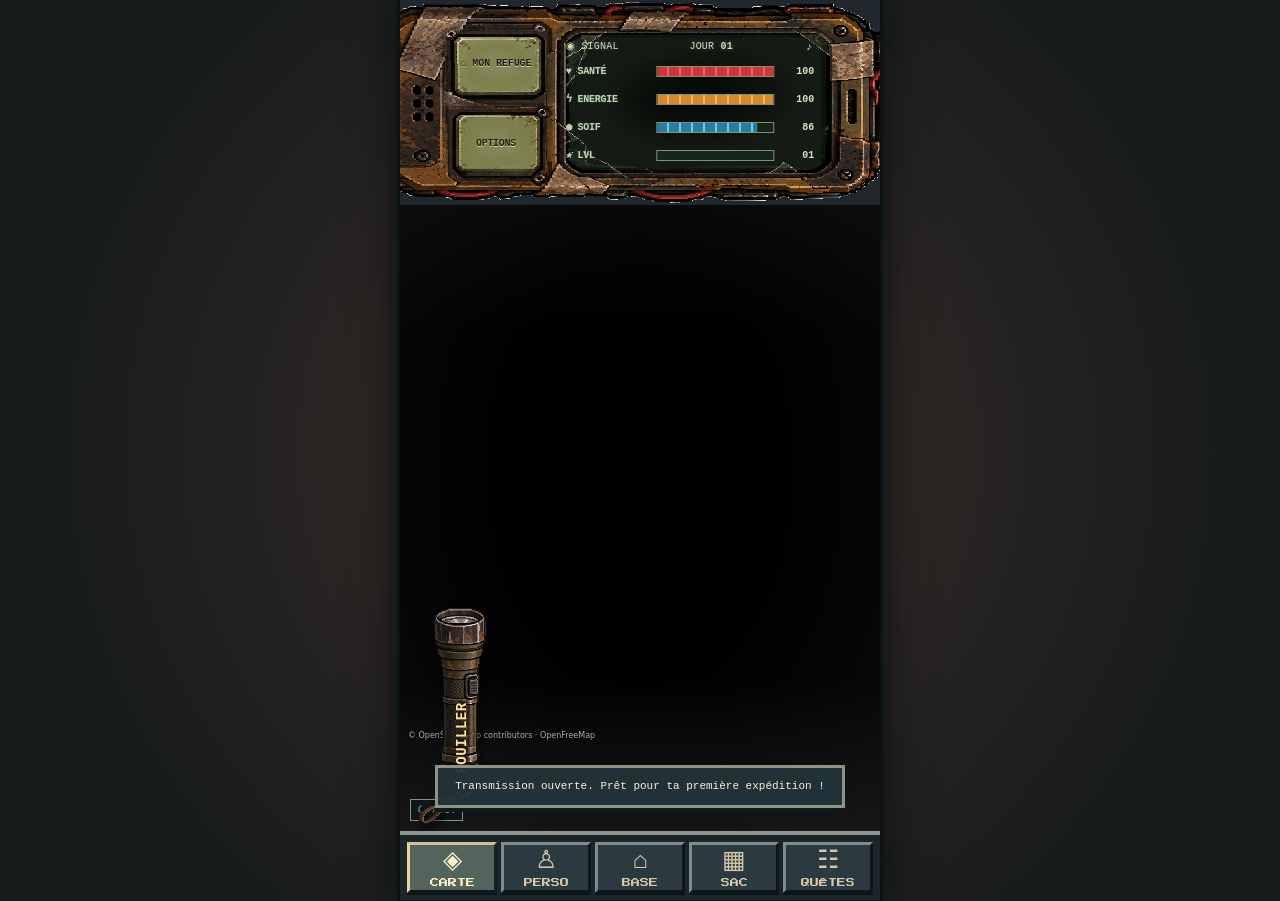
==== commit cec3d337: "Rename index 2.html to index .html" ====
--- a/index .html
+++ b/index .html
@@ -11,7 +11,7 @@
   <link href="https://fonts.googleapis.com/css2?family=Press+Start+2P&display=swap" rel="stylesheet">
   
   
-  <title>DEAD EARTH — V3.1 Fonds externes</title>
+  <title>DEAD EARTH — V3.5 Téléphone plein écran</title>
 <style>
 :root{--bg:#15191c;--ink:#eadbc0;--muted:#b8ad92;--panel:#29383e;--panel-deep:#1b282f;--panel-light:#60727a;--edge:#8d9691;--dark:#0e161a;--red:#da4c4b;--gold:#e6a450;--blue:#59b9da;--green:#8dc07c;--orange:#e08c55;--pixel:'Press Start 2P','Courier New',monospace}
 *{box-sizing:border-box}html,body{height:100%;margin:0}body{font-family:system-ui,-apple-system,'Trebuchet MS',sans-serif;color:var(--ink);background:radial-gradient(circle at center,#3b2f2c,#171b1b 78%)}button,input{font:inherit}button{cursor:pointer;-webkit-tap-highlight-color:transparent}button:disabled{opacity:.52;cursor:not-allowed;filter:grayscale(.3)}button:focus-visible,input:focus-visible{outline:2px solid #f0cb77;outline-offset:2px}button:active:not(:disabled){transform:translateY(2px)}[hidden]{display:none!important}.sr-only{position:absolute!important;height:1px;width:1px;overflow:hidden;clip:rect(0,0,0,0);white-space:nowrap}
@@ -408,105 +408,264 @@
 @media(prefers-reduced-motion:reduce){#page-base .base-chevron{transition:none}}
 </style>
 
-<!-- DEAD EARTH V3.1 — fonds externes dans le dossier « image jeux » (chemins adaptés aux noms présents sur GitHub) -->
-<style id="dead-earth-v31-backgrounds">
+<!-- DEAD EARTH V3.2 — Fonds GitHub et arrière-plans stables sur iPhone -->
+<style id="dead-earth-v32-backgrounds">
 :root {
-  /* Un seul emplacement à modifier pour changer un fond ultérieurement. */
-  --de-bg-carte: url("./image%20jeux/Fond%20carte.PNG");
-  --de-bg-base: url("./image%20jeux/Fond%20base%20.jpg");
-  --de-bg-sac: url("./image%20jeux/Fond%20sac%20.PNG");
-  --de-bg-quetes: url("./image%20jeux/Fond%20que%CC%82tes%20.jpg");
+  /* Ces chemins reprennent EXACTEMENT les noms du dossier GitHub image jeux. */
+  --de-bg-carte: url("./image%20jeux/Fond%20carte.PNG?v=32");
+  --de-bg-base: url("./image%20jeux/Fond%20base%20.jpg?v=32");
+  --de-bg-sac: url("./image%20jeux/Fond%20sac%20.PNG?v=32");
+  /* IMPORTANT : accent circonflexe combinant (u + ̂), tel qu'il est sur GitHub. */
+  --de-bg-quetes: url("./image%20jeux/Fond%20que%CC%82tes%20.jpg?v=32");
 }
-/* Les fonds suivent la surface de chaque page; pas de déformation. */
-#page-base {
-  background-color: #282b29;
-  background-image:
-    linear-gradient(180deg, rgba(12,19,18,.18), rgba(12,18,18,.47)),
-    var(--de-bg-base);
+/* Le décor est fixé à la SURFACE VISIBLE, et non à la hauteur défilante
+   des pages. Il reste en place pendant les scrolls iPhone. */
+#gameViewport {
+  isolation: isolate;
+  background-color: #202629;
+}
+#gameViewport::before {
+  content: "";
+  position: absolute;
+  inset: 0;
+  z-index: 0;
+  pointer-events: none;
+  background-color: #202629;
+  background-position: center center;
+  background-size: cover;
   background-repeat: no-repeat;
-  background-size: cover;
-  background-position: center top;
 }
-#page-inventory {
-  background-color: #464739;
-  background-image:
-    linear-gradient(180deg, rgba(16,20,18,.12),rgba(14,18,16,.38)),
-    var(--de-bg-sac);
-  background-repeat: no-repeat;
-  background-size: cover;
-  background-position: center top;
+#gameViewport[data-art-page="base"]::before {
+  background-image: linear-gradient(180deg,rgba(10,14,16,.14),rgba(8,12,14,.38)),var(--de-bg-base);
+  background-position: center center;
 }
+#gameViewport[data-art-page="inventory"]::before {
+  background-image: linear-gradient(180deg,rgba(10,14,12,.08),rgba(10,12,10,.33)),var(--de-bg-sac);
+  background-position: center 24%;
+}
+#gameViewport[data-art-page="missions"]::before {
+  background-image: linear-gradient(180deg,rgba(8,10,16,.10),rgba(5,8,12,.36)),var(--de-bg-quetes);
+  background-position: center 40%;
+}
+/* Les pages restent transparentes pour révéler l'image commune fixe.
+   Les panneaux de texte conservent un fond lisible. */
+#gameViewport > .page { z-index: 1; }
+#page-base,
+#page-inventory,
 #page-missions {
-  background-color: #24282c;
-  background-image:
-    linear-gradient(180deg, rgba(6,14,24,.15),rgba(7,13,22,.42)),
-    var(--de-bg-quetes);
-  background-repeat: no-repeat;
-  background-size: cover;
-  background-position: center top;
+  background: transparent !important;
 }
-/* Des panneaux légèrement transparents maintiennent la lisibilité des informations. */
-#page-inventory .page-panel,
-#page-missions .page-panel,
 #page-base .base-accordion {
-  background-color: rgba(24,35,39,.88);
+  background-color: rgba(24,35,39,.82);
 }
 #page-base .base-accordion-summary {
-  background: linear-gradient(120deg, rgba(52,70,80,.90),rgba(39,56,64,.90));
+  background: linear-gradient(120deg,rgba(52,70,80,.85),rgba(39,56,64,.85));
 }
 #page-base .base-accordion[open] > .base-accordion-summary {
-  background: linear-gradient(120deg,rgba(71,95,104,.94),rgba(48,68,74,.94));
+  background: linear-gradient(120deg,rgba(71,95,104,.88),rgba(48,68,74,.88));
 }
-/* Carte GPS : le visuel reste une ambiance translucide, il ne remplace PAS les rues et points GPS.
-   Le canvas et ses gestes restent entièrement actifs, même si l'image n'est pas encore uploadée. */
+#page-inventory .page-panel,
+#page-missions .page-panel {
+  background: rgba(24,35,39,.82);
+}
+/* La vraie carte GPS demeure interactive au premier plan.
+   L'image apocalyptique sert seulement de fond de secours ;
+   surtout ne pas dessiner deux fois le décor par-dessus les rues ! */
 #page-map {
   background-color: #6e665b;
   background-image: var(--de-bg-carte);
-  background-position: center;
+  background-position: center 20%;
   background-size: cover;
   background-repeat: no-repeat;
 }
 #page-map .map-art-filter {
-  background-image:
-    var(--de-bg-carte),
-    repeating-linear-gradient(135deg,#261e1a25 0 2px,transparent 2px 13px);
-  background-position: center,center;
-  background-size: cover,auto;
-  background-repeat: no-repeat,repeat;
-  opacity: .19;
-  mix-blend-mode: soft-light;
+  background-image: repeating-linear-gradient(135deg,#261e1a18 0 2px,transparent 2px 13px);
+  background-position: center;
+  background-size: auto;
+  background-repeat: repeat;
+  opacity: .10;
+  mix-blend-mode: multiply;
   pointer-events: none;
+}
+@media (prefers-reduced-motion:reduce) {
+  #gameViewport::before { transition: none; }
+}
+</style>
+<style id="dead-earth-v33-phone-torch">
+/* V3.3 — Graphismes externes. La carte GPS, les sauvegardes, les fouilles et le moteur restent inchangés. */
+.de-phone-topbar{
+  --phone-width:94%;
+  display:flex !important;
+  align-items:center !important;
+  justify-content:center !important;
+  width:100% !important;
+  min-width:0 !important;
+  flex:0 0 auto !important;
+  height:auto !important;
+  padding:5px 0 6px !important;
+  border:0 !important;
+  box-shadow:none !important;
+  background:#20282d !important;
+  z-index:40;
+  overflow:visible;
+}
+/* Taille fluide : le téléphone entier tient dans le viewport, antenne comprise. */
+.de-phone-shell{
+  width:min(94vw,430px) !important;
+  max-width:calc(100% - 12px) !important;
+  flex:0 1 auto;
+  aspect-ratio:1325 / 564;
+  height:auto !important;
+  margin-inline:auto;
+  position:relative;
+  isolation:isolate;
+  overflow:visible;
+}
+.de-phone-art{position:absolute;inset:0;width:100%;height:100%;object-fit:contain;image-rendering:pixelated;pointer-events:none;user-select:none;z-index:0}
+/* Original touch panels of the user's rugged survival phone. */
+.de-phone-controls{position:absolute;z-index:5;left:16.3%;top:16%;width:13.7%;height:69%;display:flex;flex-direction:column;justify-content:space-between;pointer-events:none}
+.de-phone-village,.de-phone-options{width:100%;height:43.5%;position:relative;pointer-events:auto}
+#phoneVillageSlot #territoryCampaign{position:relative!important;inset:auto!important;width:100%!important;max-height:none!important;height:100%;min-height:0;overflow:visible!important;border:0!important;border-radius:0!important;background:transparent!important;box-shadow:none!important;padding:0!important;z-index:60}
+#phoneVillageSlot .village-toggle{width:100%;height:100%;min-height:0!important;display:flex;align-items:center;justify-content:center;padding:2px 0!important;border:0!important;border-radius:0;background:transparent!important;font:700 clamp(5px,1.55vw,8px)/1.35 'Courier New',monospace!important;color:#172018;text-shadow:0 1px #d8d49b;text-align:center;letter-spacing:-.1px;word-break:normal}
+#phoneVillageSlot .village-title{font-size:inherit!important;text-overflow:ellipsis;overflow:hidden;white-space:nowrap;flex:1;min-width:0}
+#phoneVillageSlot .village-arrow{display:none}
+#phoneVillageSlot .village-panel{position:absolute;z-index:95;top:calc(100% + 18vw);left:-5px;width:min(300px,87vw);max-height:min(65dvh,450px);overflow-y:auto!important;background:#1d2b30f7;border:3px solid #819185;box-shadow:0 5px 15px #080c0ddd;padding:10px}
+#phoneVillageSlot .village-panel[hidden]{display:none!important}
+.de-phone-option-button{appearance:none;border:0;box-shadow:none;outline:0;width:100%;height:100%;background:transparent;color:#1a251a;font:700 clamp(6px,1.8vw,9px)/1.3 'Courier New',monospace;white-space:nowrap;letter-spacing:-.3px;text-shadow:0 1px #d8d49b;display:grid;place-items:center;position:relative;padding:0;cursor:pointer;transform:none!important}
+.de-phone-option-button span{display:none}
+.de-phone-option-button[aria-expanded="true"]{color:#473520;filter:brightness(1.12)}
+#phoneVillageSlot .village-toggle:focus-visible,.de-phone-option-button:focus-visible{outline:2px solid #ffe1a1;outline-offset:2px}
+/* Four live stats, laid out on the original LCD, no fake numbers baked into the asset. */
+.de-phone-screen{position:absolute;z-index:2;left:34.2%;top:17.5%;width:39.2%;height:65%;display:flex;flex-direction:column;gap:2px;color:#d1dbbd;pointer-events:none}
+.de-phone-status{height:16%;min-height:0;display:flex;align-items:center;justify-content:space-between;gap:2px;font:clamp(6px,1.45vw,8px)/1 'Courier New',monospace;letter-spacing:.2px;text-shadow:0 0 4px #b7d4b255}
+.de-phone-status #soundToggle{pointer-events:auto;border:0;box-shadow:none;background:transparent;padding:0 2px;color:#cce8ab;font:700 11px monospace;min-height:18px;cursor:pointer}
+.de-phone-screen .stats-strip{display:grid!important;grid-template-columns:1fr!important;grid-template-rows:repeat(4,minmax(0,1fr));width:100%;height:82%;min-height:0;gap:3px;padding:0}
+.de-phone-screen .stat{background:none!important;box-shadow:none!important;border:0!important;display:grid!important;grid-template-columns:35% minmax(0,1fr) 15%;grid-template-rows:1fr;align-items:center;gap:3px;min-width:0;min-height:0;height:auto!important;padding:0!important}
+.de-phone-screen .stat-title{display:contents!important}
+.de-phone-screen .stat-title span{grid-column:1;grid-row:1;white-space:nowrap;color:#bdd6b2;font:700 clamp(6px,1.4vw,8px)/1 monospace;letter-spacing:-.25px;text-shadow:0 0 2px #a1d7b244}
+.de-phone-screen .stat-title strong{grid-column:3;grid-row:1;font:700 clamp(6px,1.45vw,9px)/1 monospace!important;color:#d4e7c3!important;text-align:right;white-space:nowrap}
+.de-phone-screen .pixel-track{grid-column:2;grid-row:1;width:100%;height:clamp(5px,1.9vw,9px);margin:0;box-shadow:none;border:1px solid #7c9375!important;background:#14251a!important}
+.de-phone-screen .pixel-track i{height:100%;transition:width .25s steps(10,end)}
+/* Options dropdown remains attached to map; the trigger is physically on the phone. */
+.de-phone-topbar .map-top{position:absolute!important;top:calc(100% + 2px)!important;left:auto!important;right:8px!important;z-index:120!important;width:auto;pointer-events:none}
+.de-phone-topbar .map-top .map-utilities{pointer-events:auto}
+.de-phone-topbar #mapTools{width:auto;max-width:min(260px,86vw)}
+.de-phone-topbar #mapToolsPanel{margin:0;max-height:min(71dvh,560px);overflow:auto;width:min(248px,84vw);padding:10px}
+.de-phone-topbar .de-option-refuge{background:#475640;border-color:#c3ac78 #18251d #18251d #c3ac78;color:#ffe1a3}
+/* The physical pixel-art flashlight is the visible bottom-left action button. */
+#page-map .de-flashlight-dock{position:absolute!important;z-index:28!important;left:6px!important;right:auto!important;bottom:6px!important;width:clamp(76px,25vw,112px);height:clamp(170px,51vw,229px);display:block!important;pointer-events:auto;background:transparent!important;padding:0!important;box-shadow:none!important;transform:none}
+#page-map .de-torch-image{width:100%;height:100%;object-fit:contain;image-rendering:pixelated;pointer-events:none;user-select:none;display:block;filter:drop-shadow(2px 5px 3px #0009)}
+#page-map #openLoot.de-torch-button{position:absolute;inset:0;width:100%;height:100%;border:0!important;background:transparent!important;box-shadow:none!important;outline:0;color:#ffe29a!important;text-shadow:2px 2px 2px #120d08,0 0 6px #0b0c0a;font:700 clamp(10px,2.8vw,14px) 'Courier New',monospace;letter-spacing:.5px;cursor:pointer;padding:0;display:flex;align-items:center;justify-content:center;transform:none!important;opacity:1}
+#page-map #openLoot.de-torch-button span{display:block;transform:rotate(-90deg) translate(-6px,0);white-space:nowrap;margin-top:38%;background:transparent;pointer-events:none}
+#page-map #openLoot.de-torch-button:focus-visible{outline:2px dashed #e9bf76!important;outline-offset:2px;border-radius:8px}
+#page-map .de-flashlight-dock .remote-chip{display:none!important}
+/* Existing refuge drawer remains functional; the dock action is now under Options. */
+/* Si Safari applique un agrandissement de police, la taille du HUD reste stable. */
+.de-phone-topbar,.de-phone-shell,.de-phone-screen,.de-phone-controls{-webkit-text-size-adjust:100%;text-size-adjust:100%;}
+@media(max-width:380px){
+  .de-phone-shell{width:calc(100% - 10px) !important;max-width:calc(100% - 10px) !important;}
+}
+@media(min-width:430px){
+  .de-phone-shell{width:min(94%,430px) !important;}
+}
+@media(max-height:700px){#page-map .de-flashlight-dock{bottom:2px!important;height:clamp(132px,35vh,200px)}#phoneVillageSlot .village-panel{max-height:57dvh}}
+@media(max-width:355px){.de-phone-controls{left:16.4%;width:14%}.de-phone-screen{left:34%;width:40%}.de-phone-screen .stat{gap:1px}.de-phone-screen .stat-title span{font-size:6px}}
+</style>
+<style id="dead-earth-v35-wide-phone">
+/* V3.5 : le téléphone occupe toute la largeur visuelle du mobile,
+   avec un léger débordement volontaire à gauche et à droite,
+   comme sur la capture de référence. Les touches et jauges sont
+   positionnées RELATIVEMENT à la même image pour rester alignées. */
+.de-phone-topbar {
+  justify-content: flex-start !important;
+  align-items: flex-start !important;
+  padding: 0 !important;
+  overflow: visible !important;
+  background: #20282d !important;
+}
+/* Masque le surplus de l’illustration sans couper les menus déroulants. */
+#app { overflow: hidden !important; }
+.de-phone-shell {
+  width: 132% !important;
+  min-width: 132% !important;
+  max-width: none !important;
+  flex: 0 0 132% !important;
+  height: clamp(145px, 42vw, 205px) !important;
+  aspect-ratio: auto !important;
+  margin: 0 !important;
+  transform: translateX(-8%) !important;
+  position: relative !important;
+}
+.de-phone-art {
+  object-fit: fill !important;
+}
+/* Plus grands libellés, lisibles sur le téléphone agrandi. */
+#phoneVillageSlot .village-toggle {
+  font-size: clamp(7px, 2vw, 10px) !important;
+}
+.de-phone-option-button {
+  font-size: clamp(7px, 2vw, 10px) !important;
+}
+.de-phone-status {
+  font-size: clamp(7px, 1.95vw, 10px) !important;
+}
+.de-phone-screen .stat-title span {
+  font-size: clamp(7px, 1.95vw, 10px) !important;
+}
+.de-phone-screen .stat-title strong {
+  font-size: clamp(7px, 1.95vw, 10px) !important;
+}
+.de-phone-screen .pixel-track {
+  height: clamp(6px, 2.4vw, 11px) !important;
+}
+/* Les menus déroulants restent visibles au-dessus de la carte,
+   même si le visuel du téléphone déborde sur les côtés. */
+.de-phone-topbar .map-top {
+  position: fixed !important;
+  top: calc(env(safe-area-inset-top, 0px) + clamp(145px, 42vw, 205px) + 4px) !important;
+  right: max(8px, calc((100vw - 480px) / 2 + 8px)) !important;
+  z-index: 140 !important;
+}
+#phoneVillageSlot .village-panel {
+  position: fixed !important;
+  top: calc(env(safe-area-inset-top, 0px) + clamp(145px, 42vw, 205px) + 4px) !important;
+  left: calc(8% + 8px) !important;
+  z-index: 150 !important;
+}
+@media (max-width: 340px) {
+  .de-phone-screen .stat { gap: 2px; }
+  .de-phone-screen .stats-strip { gap: 1px; }
 }
 </style>
 </head>
 <body>
 <div id="app">
-  <header class="topbar" aria-label="État du survivant">
-    <div class="top-line">
-      <div class="brand"><span class="brand-icon">☣</span><span>DEAD EARTH</span><small>V3.1 · FONDS</small></div>
-      <div class="top-actions"><span class="day-pill">JOUR <b id="day">01</b></span><button id="soundToggle" class="tiny-button" aria-label="Activer le son">♪</button></div>
+  <header class="topbar de-phone-topbar" aria-label="Téléphone de survie : village, options et statistiques">
+    <div class="de-phone-shell">
+      <img class="de-phone-art" src="./image%20jeux/telephone-hud.png" alt="" aria-hidden="true">
+      <div class="de-phone-controls">
+        <div class="de-phone-village" id="phoneVillageSlot">
+          <div id="territoryCampaign" class="territory-campaign" aria-live="polite"></div>
+        </div>
+        <div class="de-phone-options">
+          <button id="mapMenuToggle" class="de-phone-option-button" type="button" aria-label="Ouvrir les options de la carte" aria-controls="mapToolsPanel" aria-expanded="false">OPTIONS<span id="mapMenuChevron" aria-hidden="true">▾</span></button>
+        </div>
+      </div>
+      <div class="de-phone-screen" aria-label="État du survivant">
+        <div class="de-phone-status"><span>◉ SIGNAL</span><span>JOUR <b id="day">01</b></span><button id="soundToggle" type="button" aria-label="Activer le son">♪</button></div>
+        <div class="stats-strip">
+          <div class="stat"><div class="stat-title"><span>♥ SANTÉ</span><strong id="hudHp">100</strong></div><div class="pixel-track"><i id="hpBar" class="red"></i></div></div>
+          <div class="stat"><div class="stat-title"><span>ϟ ENERGIE</span><strong id="hudEnergy">100</strong></div><div class="pixel-track"><i id="energyBar" class="gold"></i></div></div>
+          <div class="stat"><div class="stat-title"><span>◉ SOIF</span><strong id="hudWater">86</strong></div><div class="pixel-track"><i id="waterBar" class="blue"></i></div></div>
+          <div class="stat"><div class="stat-title"><span>★ LVL</span><strong id="hudLevel">01</strong></div><div class="pixel-track"><i id="xpBar" class="green"></i></div></div>
+        </div>
+      </div>
     </div>
-    <div class="stats-strip">
-      <div class="stat"><div class="stat-title"><span>♥ SANTÉ</span><strong id="hudHp">100</strong></div><div class="pixel-track"><i id="hpBar" class="red"></i></div></div>
-      <div class="stat"><div class="stat-title"><span>ϟ ENDURANCE</span><strong id="hudEnergy">100</strong></div><div class="pixel-track"><i id="energyBar" class="gold"></i></div></div>
-      <div class="stat"><div class="stat-title"><span>◉ EAU</span><strong id="hudWater">86</strong></div><div class="pixel-track"><i id="waterBar" class="blue"></i></div></div>
-      <div class="stat"><div class="stat-title"><span>★ NIVEAU</span><strong id="hudLevel">01</strong></div><div class="pixel-track"><i id="xpBar" class="green"></i></div></div>
-    </div>
-  </header>
-
-  <main class="viewport" id="gameViewport">
-    <section id="page-map" class="page active" aria-label="Carte de jeu">
-      <div class="map-wrap">
-        <div id="map" aria-label="Carte GPS interactive de l'environnement post-apocalyptique"></div>
-        <div id="mapFallback" class="map-fallback" hidden>Carte schématique active — chargement du terrain réel en arrière-plan</div>
-        <div class="map-art-filter" aria-hidden="true"></div>
-        <div class="map-vignette" aria-hidden="true"></div>
-      </div>
-
-      <div class="map-top" aria-label="Commandes de navigation">
+          <div class="map-top" aria-label="Commandes de navigation">
         <div class="map-utilities" id="mapTools">
-          <button id="mapMenuToggle" class="pixel-button utility map-menu-toggle" type="button" aria-controls="mapToolsPanel" aria-expanded="false">⚙ OPTIONS <span id="mapMenuChevron">▾</span></button>
+          
           <div class="map-tools-panel pixel-frame" id="mapToolsPanel" hidden>
+            <button id="openRefuge" class="pixel-button utility de-option-refuge" type="button">⌂ GÉRER LE REFUGE</button>
             <button id="gpsMode" class="pixel-button utility" type="button">◎ GPS</button>
             
             <button id="recenter" class="pixel-button utility" type="button">⌖ CENTRER</button>
@@ -528,6 +687,17 @@
           </div>
         </div>
       </div>
+  </header>
+
+  <main class="viewport" id="gameViewport" data-art-page="map">
+    <section id="page-map" class="page active" aria-label="Carte de jeu">
+      <div class="map-wrap">
+        <div id="map" aria-label="Carte GPS interactive de l'environnement post-apocalyptique"></div>
+        <div id="mapFallback" class="map-fallback" hidden>Carte schématique active — chargement du terrain réel en arrière-plan</div>
+        <div class="map-art-filter" aria-hidden="true"></div>
+        <div class="map-vignette" aria-hidden="true"></div>
+      </div>
+
       <div id="detectionHud" class="detection-hud pixel-frame" role="status" aria-live="off">
         <strong id="detectionHudTitle">◉ MODE PASSIF</strong>
         <span id="detectionHudInfo">Active le GPS pour être détecté</span>
@@ -535,11 +705,11 @@
         <small id="detectionAlert">Aucun zombie en chasse</small>
       </div>
       <div class="sr-only" aria-hidden="true"><span id="sidebarThreat"></span><div id="sidebarThreatBar"></div><span id="sidebarThreatText"></span><span id="mapCoords"></span><span id="poiCounter"></span><span id="poiCount"></span></div>
-      <div id="territoryCampaign" class="territory-campaign pixel-frame" aria-live="polite"></div>
-      <div class="action-dock">
-        <div class="remote-chip">⌕ <span id="remoteCount">2 / 2 FOUILLES</span></div>
-        <button id="openLoot" class="pixel-button main-action">▣ FOUILLER <small>POINTS DE RAVITAILLEMENT</small></button>
-        <button id="openRefuge" class="pixel-button refuge-action">⌂<small>REFUGE</small></button>
+      
+      <div class="action-dock de-flashlight-dock" aria-label="Fouilles GPS">
+        <img class="de-torch-image" src="./image%20jeux/lampe-fouille.png" alt="" aria-hidden="true">
+        <div class="remote-chip sr-only"><span id="remoteCount">FOUILLES GPS ≤10 M</span></div>
+        <button id="openLoot" class="de-torch-button" type="button" aria-label="Fouiller les lieux proches (à moins de 10 mètres)"><span>FOUILLER</span></button>
       </div>
       <div class="drawing-controls pixel-frame" id="drawingControls" hidden>
         <span id="placementHint">⌂ TOUCHE LA CARTE POUR POSER LE CARRÉ (20 × 20 M)</span>
@@ -1941,7 +2111,7 @@
     card.classList.toggle('is-open',villagePanelOpen);
     card.innerHTML=`<button type="button" id="villageToggle" class="village-toggle" aria-controls="villagePanel" aria-expanded="${villagePanelOpen}"><span class="village-title">${stage==='safe'?'★':stage==='place'?'⌂':'☣'} ${safe(name)}</span><span class="village-arrow">${villagePanelOpen?'▲':'▼'}</span></button>${panel}`;
     $('villageToggle')?.addEventListener('click',()=>{villagePanelOpen=!villagePanelOpen;renderTerritory()});
-    $('territoryAction')?.addEventListener('click',()=>stage==='place'?startDrawing():startProtectionPlacement());
+    $('territoryAction')?.addEventListener('click',()=>{if(currentTab!=='map')switchTab('map');stage==='place'?startDrawing():startProtectionPlacement()});
     $('zoneConfirm')?.addEventListener('click',deployProtection);
     $('zoneCancel')?.addEventListener('click',cancelProtection);
     card.querySelectorAll('[data-zone]').forEach(el=>el.addEventListener('click',()=>showProtection(el.dataset.zone)));
@@ -3490,7 +3660,7 @@
     $('journal').innerHTML=game.logs.map(e=>`<div class="log-entry"><time>${new Date(e.time).toLocaleString('fr-FR',{day:'2-digit',month:'2-digit',hour:'2-digit',minute:'2-digit'})}</time><span>${safe(e.message)}</span></div>`).join('');
   }
   function renderAll(){advanceSurvivalEffects();advanceGenerator();renderHud();$('nightClock').textContent=realRestCycle().isDay?'☀ JOUR':'☾ NUIT'+(flashlightActive()?' · 🔦 LAMPE':'')+(isConsumerPowered('lighting')?' · 💡 REFUGE':'');map?.queueDraw();renderPois();renderSurvivor();renderBase();renderInventory();renderMissions();renderSafe();renderTerritory();window.dispatchEvent(new CustomEvent('de:render',{detail:{hp:game.hp,energy:game.energy,water:game.water,food:game.food,level:game.level,xp:game.xp,noise:game.noise,inventory:{...game.inventory},mode:game.mode,dailyRemaining:0,capacity:inventoryWeight(),threat:danger(),drawing:safeDrawing}}));}
-  function switchTab(tab){window.dispatchEvent(new CustomEvent('de:tab',{detail:{tab}}));currentTab=tab;document.querySelectorAll('[data-tab]').forEach(el=>el.classList.toggle('active',el.dataset.tab===tab));document.querySelectorAll('.page').forEach(el=>el.classList.toggle('active',el.id===`page-${tab}`));if(tab==='map'&&map)setTimeout(()=>map.invalidateSize(),150);window.scrollTo({top:0,behavior:'instant'});}
+  function switchTab(tab){document.getElementById('gameViewport').dataset.artPage=tab;window.dispatchEvent(new CustomEvent('de:tab',{detail:{tab}}));currentTab=tab;document.querySelectorAll('[data-tab]').forEach(el=>el.classList.toggle('active',el.dataset.tab===tab));document.querySelectorAll('.page').forEach(el=>el.classList.toggle('active',el.id===`page-${tab}`));if(tab==='map'&&map)setTimeout(()=>map.invalidateSize(),150);window.scrollTo({top:0,behavior:'instant'});}
   function createMap(){
     if(!window.DeadEarthFastMap){$('mapFallback').hidden=false;return}
     try{
@@ -3697,7 +3867,7 @@
     document.addEventListener('keydown',ev=>{if(ev.key==='Escape'){closeDrawer();closeTools()}});
     $('editSafeZone').addEventListener('click',closeDrawer);
     $('mapMenuToggle').addEventListener('click',toggleTools);
-    document.addEventListener('pointerdown',ev=>{if(!$('mapTools').contains(ev.target))closeTools()});
+    document.addEventListener('pointerdown',ev=>{if(!$('mapTools').contains(ev.target)&&!$('mapMenuToggle').contains(ev.target))closeTools()});
     for(const id of ['gpsMode','recenter','zoomIn','zoomOut'])$(id)?.addEventListener('click',closeTools);
     $('zoomIn').addEventListener('click',()=>{let m=window.DEAD_EARTH_MAP;if(m){m.zoom=Math.min(18,m.zoom+.7);m.queueDraw()}});
     $('zoomOut').addEventListener('click',()=>{let m=window.DEAD_EARTH_MAP;if(m){m.zoom=Math.max(13.5,m.zoom-.7);m.queueDraw()}});
